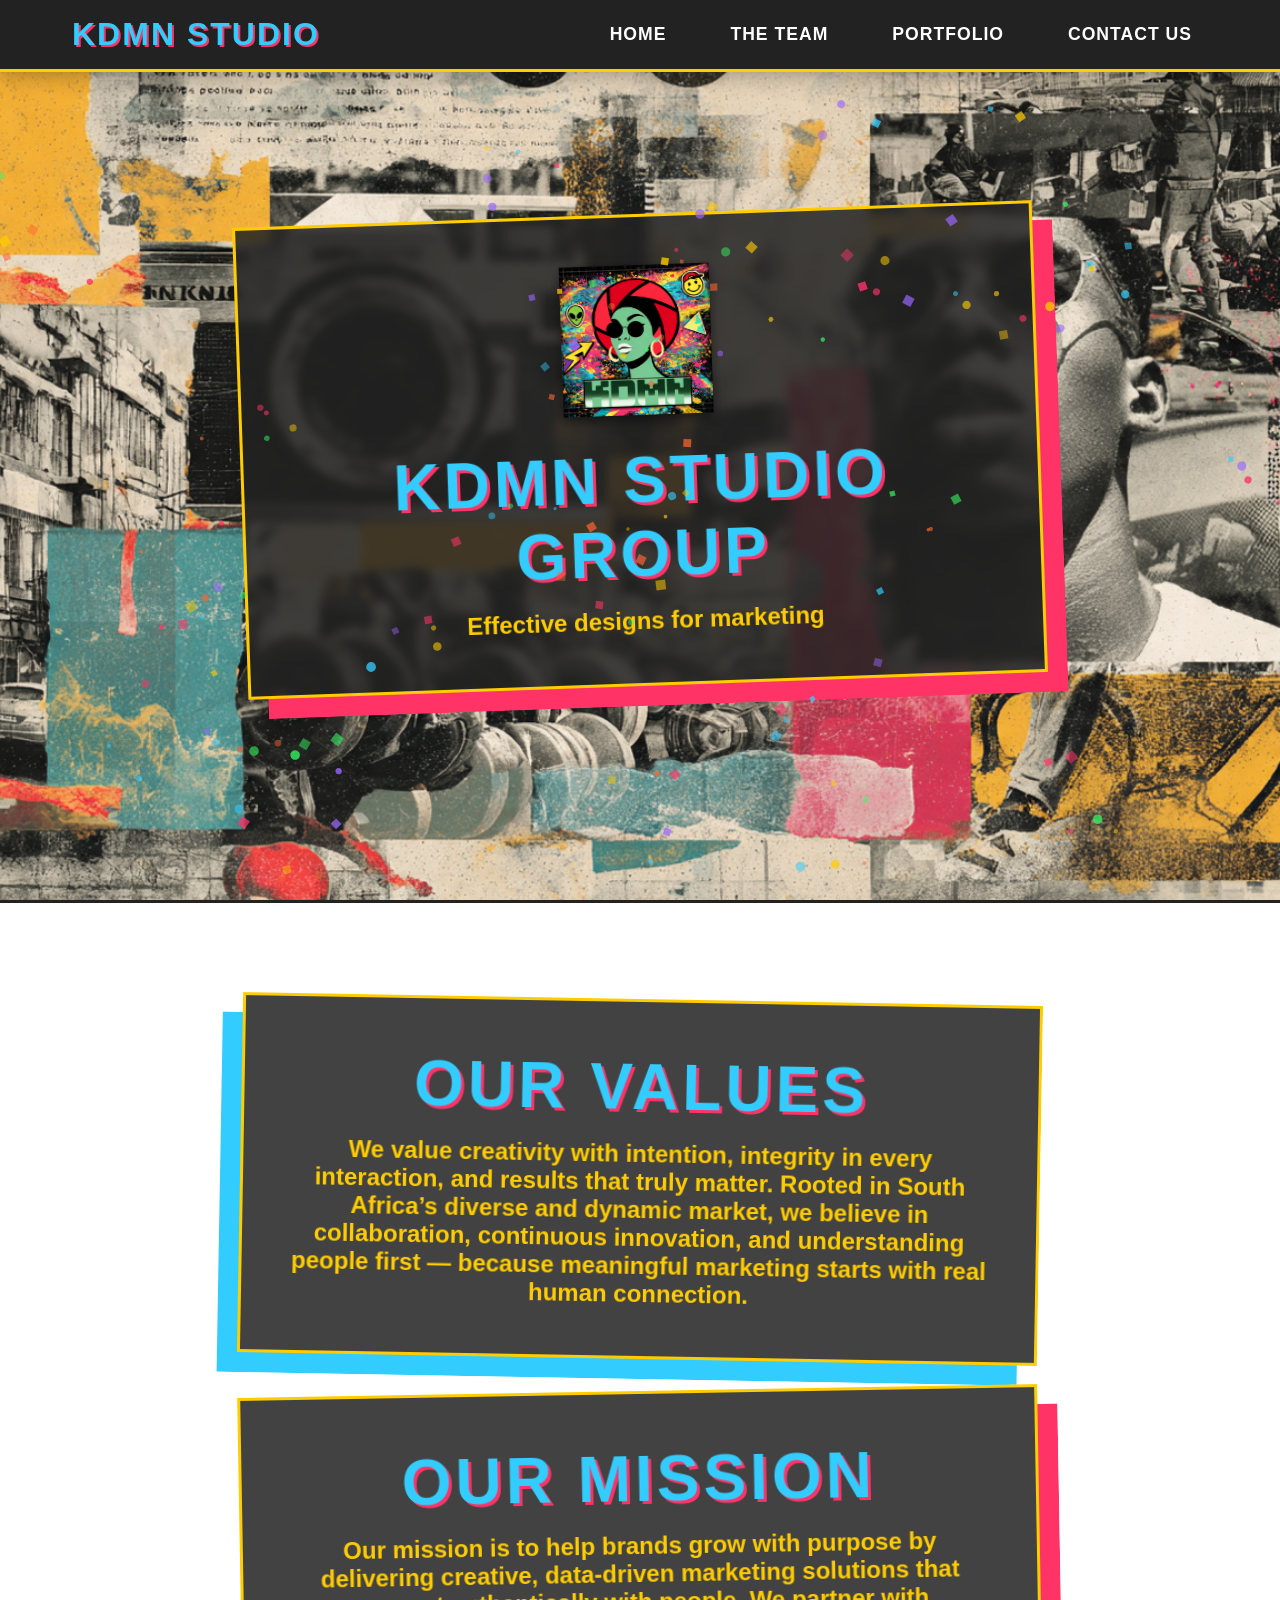
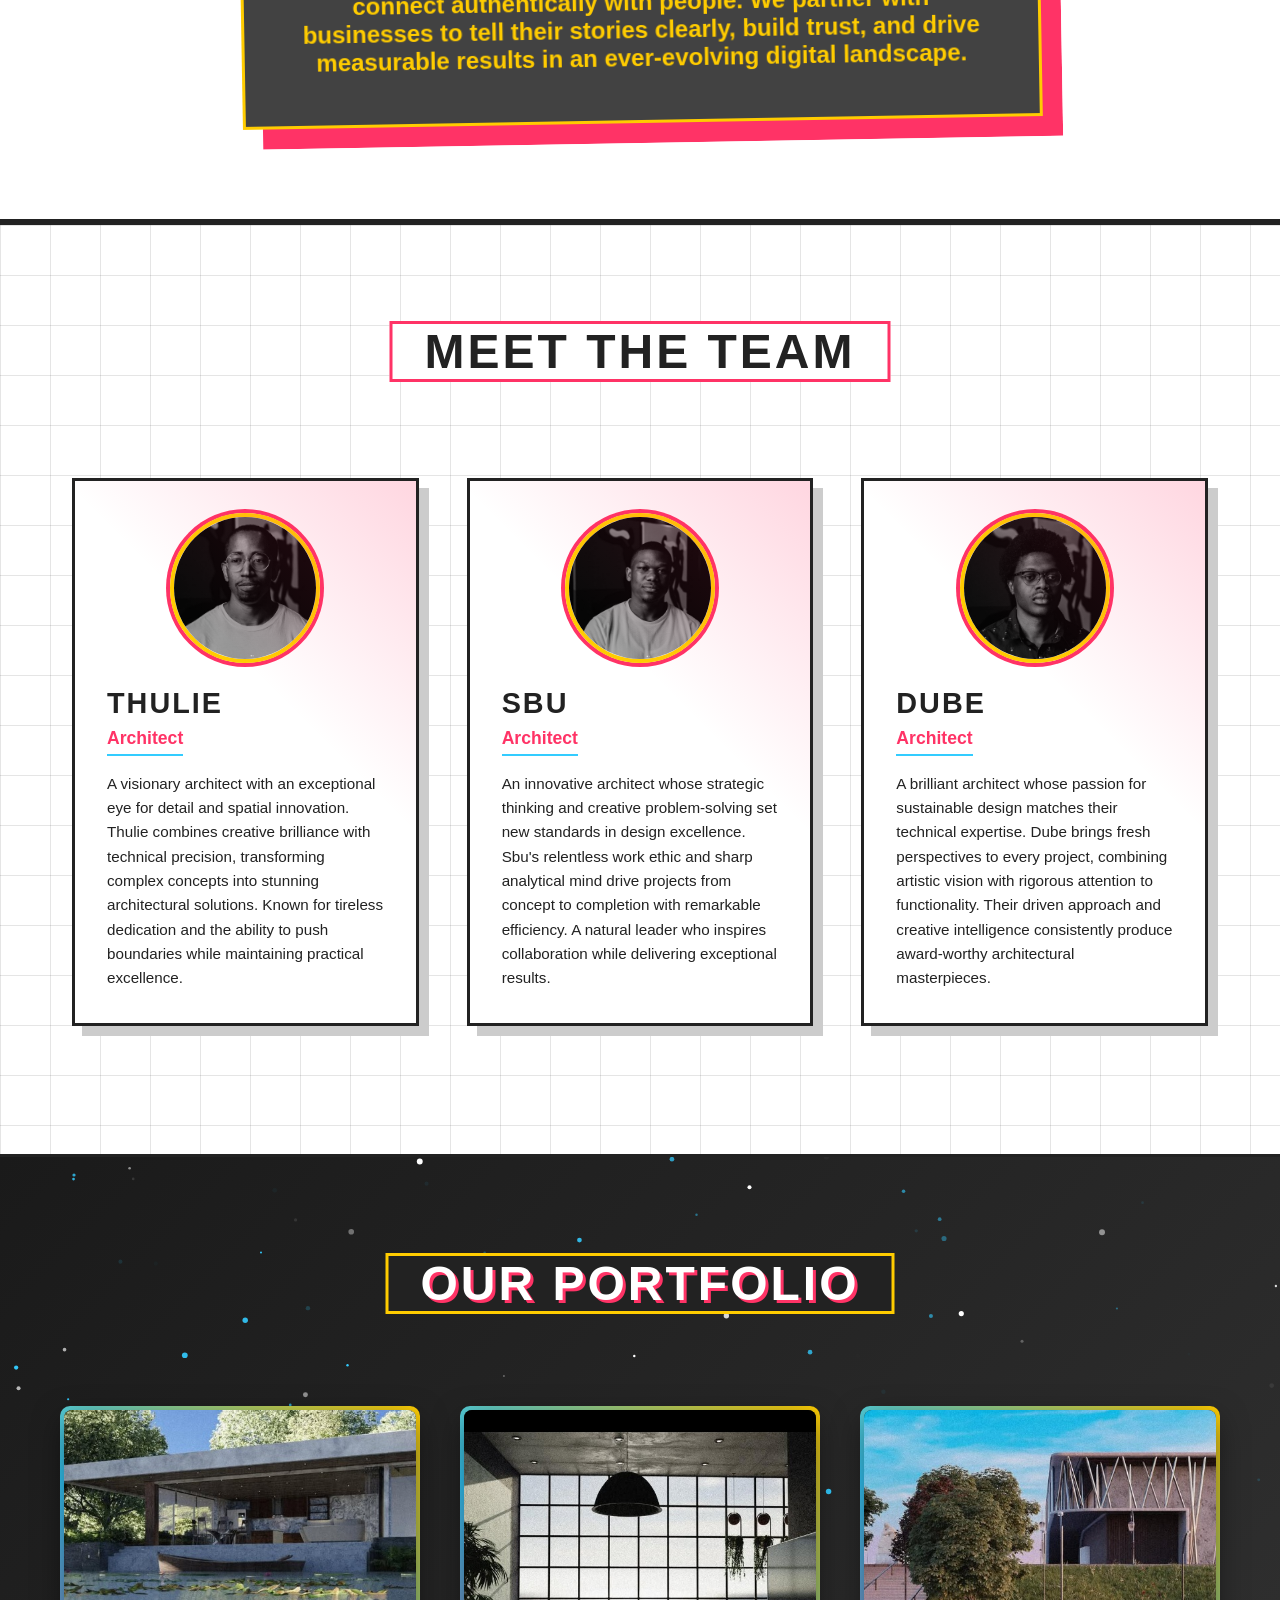
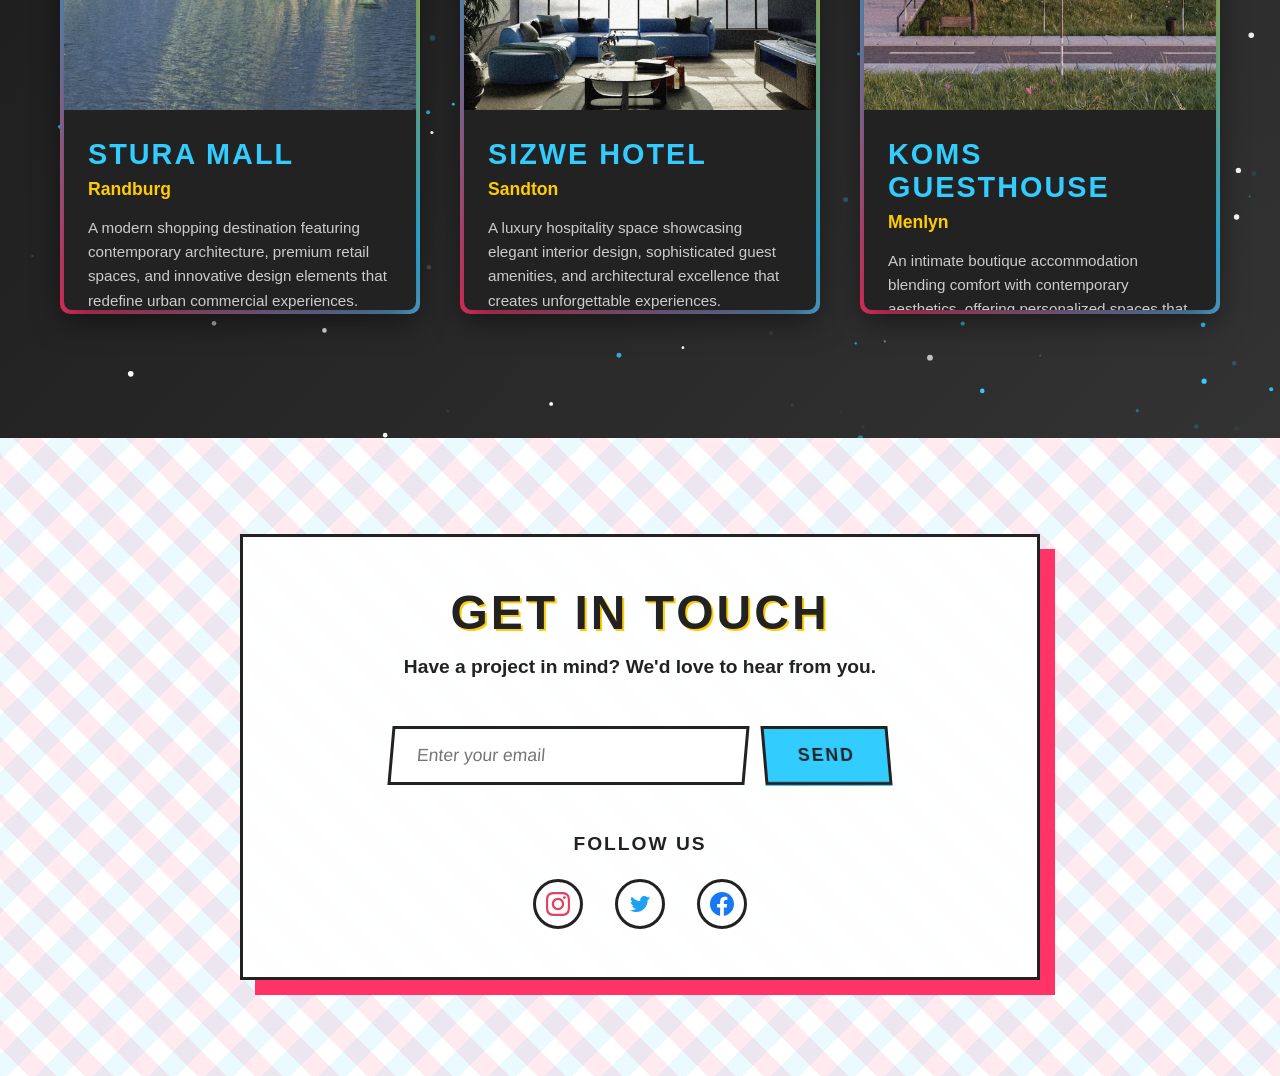
==== Index.html @ d532bccc "first commit" ====
<!DOCTYPE html>
<html lang="en">
<head>
    <meta charset="UTF-8">
    <meta name="viewport" content="width=device-width, initial-scale=1.0">
    <title>KDMN Studio Group - Digital Innovation</title>
    <link rel="icon" href="images/logo.png" type="image/jpeg">
    <link rel="stylesheet" href="styles/index.css">
</head>
<body>
    <!-- Auto-hiding Navigation Bar -->
    <nav class="navbar" id="navbar">
        <div class="navbar-content">
            <div class="navbar-logo">KDMN Studio</div>
            <ul class="navbar-links">
                <li><a href="#home" class="nav-link">Home</a></li>
                <li><a href="#team" class="nav-link">The Team</a></li>
                <li><a href="#portfolio" class="nav-link">Portfolio</a></li>
                <li><a href="#contact" class="nav-link">Contact Us</a></li>
            </ul>
        </div>
    </nav>

    <div id="canvas-container"></div>
    
    <!-- Hero Section - Full Screen -->
<section class="hero-section" id="home">
    <div class="hero-background">
        <img src="images/background.jpeg" alt="KDMN Studio background" id="hero-bg-image">
        <canvas class="warp-canvas" id="warpCanvas"></canvas>
    </div>
    <div class="content">
        <img src="images/logo.png" alt="KDMN Studio Logo">
        <h1>KDMN Studio Group</h1>
        <p>Effective designs for marketing</p>
    </div>
</section>

    <section class="our-values-section" id="our-values">
        <div class="content">
            <h1>Our Values</h1>
            <p>We value creativity with intention, integrity in every interaction, and results that truly matter. Rooted in South Africa’s diverse and dynamic market, we believe in collaboration, continuous innovation, and understanding people first — because meaningful marketing starts with real human connection.</p>
        </div>

        <div class="content">
            <h1>Our Mission</h1>
            <p>Our mission is to help brands grow with purpose by delivering creative, data-driven marketing solutions that connect authentically with people. We partner with businesses to tell their stories clearly, build trust, and drive measurable results in an ever-evolving digital landscape.</p>
        </div>
    </section>

    
    <!-- Team Section - Scrollable -->
    <section class="team-section" id="team">
        <h2 class="team-heading">Meet the Team</h2>
        
        <div class="profile-cards-container">
            <!-- Card 1: Thulie -->
            <div class="profile-card">
                <div class="profile-image-wrapper">
                    <img src="images/Thulie.jpg" alt="Thulie" class="profile-image">
                </div>
                <h3 class="profile-name">Thulie</h3>
                <p class="profile-title">Architect</p>
                <p class="profile-description">
                    A visionary architect with an exceptional eye for detail and spatial innovation. 
                    Thulie combines creative brilliance with technical precision, transforming complex 
                    concepts into stunning architectural solutions. Known for tireless dedication and 
                    the ability to push boundaries while maintaining practical excellence.
                </p>
            </div>
            
            <!-- Card 2: Sbu -->
            <div class="profile-card">
                <div class="profile-image-wrapper">
                    <img src="images/Sbu.jpg" alt="Sbu" class="profile-image">
                </div>
                <h3 class="profile-name">Sbu</h3>
                <p class="profile-title">Architect</p>
                <p class="profile-description">
                    An innovative architect whose strategic thinking and creative problem-solving 
                    set new standards in design excellence. Sbu's relentless work ethic and sharp 
                    analytical mind drive projects from concept to completion with remarkable efficiency. 
                    A natural leader who inspires collaboration while delivering exceptional results.
                </p>
            </div>
            
            <!-- Card 3: Dube -->
            <div class="profile-card">
                <div class="profile-image-wrapper">
                    <img src="images/Dube.jpg" alt="Dube" class="profile-image">
                </div>
                <h3 class="profile-name">Dube</h3>
                <p class="profile-title">Architect</p>
                <p class="profile-description">
                    A brilliant architect whose passion for sustainable design matches their technical 
                    expertise. Dube brings fresh perspectives to every project, combining artistic 
                    vision with rigorous attention to functionality. Their driven approach and creative 
                    intelligence consistently produce award-worthy architectural masterpieces.
                </p>
            </div>
        </div>
    </section>

    <!-- Portfolio Section -->
    <section class="portfolio-section" id="portfolio">
        <canvas id="stars-canvas"></canvas>
        <div class="portfolio-content">
            <h2 class="portfolio-heading">Our Portfolio</h2>
            <div class="portfolio-cards">
                <!-- Portfolio Card 1 -->
                <div class="portfolio-card">
                    <div class="portfolio-card-inner">
                        <div class="glowing-border"></div>
                        <div class="portfolio-card-content">
                            <img src="images/design1.jpg" alt="Stura Mall" class="portfolio-image">
                            <div class="portfolio-info">
                                <h3 class="portfolio-title">Stura Mall</h3>
                                <p class="portfolio-location">Randburg</p>
                                <p class="portfolio-description">A modern shopping destination featuring contemporary architecture, premium retail spaces, and innovative design elements that redefine urban commercial experiences.</p>
                            </div>
                        </div>
                    </div>
                </div>

                <!-- Portfolio Card 2 -->
                <div class="portfolio-card">
                    <div class="portfolio-card-inner">
                        <div class="glowing-border"></div>
                        <div class="portfolio-card-content">
                            <img src="images/design2.jpg" alt="Sizwe Hotel" class="portfolio-image">
                            <div class="portfolio-info">
                                <h3 class="portfolio-title">Sizwe Hotel</h3>
                                <p class="portfolio-location">Sandton</p>
                                <p class="portfolio-description">A luxury hospitality space showcasing elegant interior design, sophisticated guest amenities, and architectural excellence that creates unforgettable experiences.</p>
                            </div>
                        </div>
                    </div>
                </div>

                <!-- Portfolio Card 3 -->
                <div class="portfolio-card">
                    <div class="portfolio-card-inner">
                        <div class="glowing-border"></div>
                        <div class="portfolio-card-content">
                            <img src="images/design3.jpg" alt="Koms Guesthouse" class="portfolio-image">
                            <div class="portfolio-info">
                                <h3 class="portfolio-title">Koms Guesthouse</h3>
                                <p class="portfolio-location">Menlyn</p>
                                <p class="portfolio-description">An intimate boutique accommodation blending comfort with contemporary aesthetics, offering personalized spaces that reflect careful attention to detail and hospitality.</p>
                            </div>
                        </div>
                    </div>
                </div>
            </div>
        </div>
    </section>

    <!-- Contact Section -->
    <section class="contact-section" id="contact">
        <div class="contact-content">
            <h2 class="contact-heading">Get In Touch</h2>
            <p class="contact-subtitle">Have a project in mind? We'd love to hear from you.</p>
            
            <form class="contact-form" id="contact-form">
                <div class="form-group">
                    <input type="email" class="email-input" placeholder="Enter your email" required>
                    <button type="submit" class="submit-btn">Send</button>
                </div>
            </form>

            <div class="social-media">
                <p class="social-title">Follow Us</p>
                <div class="social-icons">
                    <a href="https://www.instagram.com" target="_blank" rel="noopener noreferrer" class="social-icon instagram-icon" title="Instagram">
                        <svg viewBox="0 0 24 24" fill="currentColor">
                            <path d="M12 2.163c3.204 0 3.584.012 4.85.07 3.252.148 4.771 1.691 4.919 4.919.058 1.265.069 1.645.069 4.849 0 3.205-.012 3.584-.069 4.849-.149 3.225-1.664 4.771-4.919 4.919-1.266.058-1.644.07-4.85.07-3.204 0-3.584-.012-4.849-.07-3.26-.149-4.771-1.699-4.919-4.92-.058-1.265-.07-1.644-.07-4.849 0-3.204.013-3.583.07-4.849.149-3.227 1.664-4.771 4.919-4.919 1.266-.057 1.645-.069 4.849-.069zm0-2.163c-3.259 0-3.667.014-4.947.072-4.358.2-6.78 2.618-6.98 6.98-.059 1.281-.073 1.689-.073 4.948 0 3.259.014 3.668.072 4.948.2 4.358 2.618 6.78 6.98 6.98 1.281.058 1.689.072 4.948.072 3.259 0 3.668-.014 4.948-.072 4.354-.2 6.782-2.618 6.979-6.98.059-1.28.073-1.689.073-4.948 0-3.259-.014-3.667-.072-4.947-.196-4.354-2.617-6.78-6.979-6.98-1.281-.059-1.69-.073-4.949-.073z"/>
                            <path d="M12 5.838c-3.403 0-6.162 2.759-6.162 6.162s2.759 6.163 6.162 6.163 6.162-2.759 6.162-6.163c0-3.403-2.759-6.162-6.162-6.162zm0 10.162c-2.209 0-4-1.79-4-4 0-2.209 1.791-4 4-4s4 1.791 4 4c0 2.21-1.791 4-4 4z"/>
                            <circle cx="18.406" cy="5.594" r="1.44"/>
                        </svg>
                    </a>
                    <a href="https://www.twitter.com" target="_blank" rel="noopener noreferrer" class="social-icon twitter-icon" title="Twitter">
                        <svg viewBox="0 0 24 24" fill="currentColor">
                            <path d="M19.633 7.997c.013.175.013.349.013.523 0 5.325-4.053 11.461-11.46 11.461-2.282 0-4.402-.661-6.186-1.809.324.037.636.05.973.05 1.883 0 3.616-.543 5.084-1.489-1.767-.037-3.261-1.202-3.775-2.802.249.037.499.062.761.062.36 0 .722-.05 1.06-.137-1.847-.374-3.209-2.008-3.209-3.948v-.05c.537.304 1.157.486 1.816.511-.1-.067-.194-.136-.285-.207a4.002 4.002 0 0 1-.571-5.365c1.999 2.488 4.999 4.099 8.38 4.275-.062-.3-.1-.611-.1-.923 0-2.22 1.796-4.041 4.021-4.041 1.153 0 2.193.432 2.923 1.125.911-.175 1.823-.525 2.685-1.026-.299.931-.931 1.711-1.771 2.209.823-.087 1.614-.32 2.348-.648-.549.82-1.242 1.537-2.037 2.088z"/>
                        </svg>
                    </a>
                    <a href="https://www.facebook.com" target="_blank" rel="noopener noreferrer" class="social-icon facebook-icon" title="Facebook">
                        <svg viewBox="0 0 24 24" fill="currentColor">
                            <path d="M24 12.073c0-6.627-5.373-12-12-12s-12 5.373-12 12c0 5.99 4.388 10.954 10.125 11.854v-8.385H7.078v-3.47h3.047V9.43c0-3.007 1.792-4.669 4.533-4.669 1.312 0 2.686.235 2.686.235v2.953H15.83c-1.491 0-1.956.925-1.956 1.874v2.25h3.328l-.532 3.47h-2.796v8.385C19.612 23.027 24 18.062 24 12.073z"/>
                        </svg>
                    </a>
                </div>
            </div>
        </div>
    </section>

    <script src="scripts/index.js"></script>
</body>
</html>
---- styles/index.css ----
/* KDMN Studio Group - Modern Warp Effect Aesthetic CSS */
:root {
    --primary: #FF3366; /* Hot pink */
    --secondary: #33CCFF; /* Bright cyan */
    --accent: #FFCC00; /* Sun yellow */
    --dark: #222222;
    --light: #FFFFFF;
    --gray: #CCCCCC;
    --grid-line: rgba(0, 0, 0, 0.1);
}

* {
    margin: 0;
    padding: 0;
    box-sizing: border-box;
    font-family: 'Arial', sans-serif;
}

body {
    background-color: #F0F0F0;
    overflow-x: hidden;
    cursor: url('data:image/svg+xml;utf8,<svg xmlns="http://www.w3.org/2000/svg" width="32" height="32" viewBox="0 0 32 32"><circle cx="16" cy="16" r="14" fill="none" stroke="%23FF3366" stroke-width="2"/><circle cx="16" cy="16" r="4" fill="%2333CCFF"/></svg>') 16 16, auto;
}

/* Grid Background */
body::before {
    content: '';
    position: fixed;
    top: 0;
    left: 0;
    width: 100%;
    height: 100%;
    background-image: 
        linear-gradient(var(--grid-line) 1px, transparent 1px),
        linear-gradient(90deg, var(--grid-line) 1px, transparent 1px);
    background-size: 50px 50px;
    z-index: -1;
    pointer-events: none;
}

/* Auto-hiding Navigation */
.navbar {
    position: fixed;
    top: 0;
    width: 100%;
    background-color: var(--dark);
    color: var(--light);
    padding: 1rem 0;
    z-index: 1000;
    transition: transform 0.3s cubic-bezier(0.175, 0.885, 0.32, 1.275);
    border-bottom: 3px solid var(--accent);
    box-shadow: 0 4px 20px rgba(0, 0, 0, 0.3);
}

.navbar-content {
    max-width: 1200px;
    margin: 0 auto;
    display: flex;
    justify-content: space-between;
    align-items: center;
    padding: 0 2rem;
}

.navbar-logo {
    font-size: 2rem;
    font-weight: bold;
    color: var(--secondary);
    text-transform: uppercase;
    letter-spacing: 2px;
    text-shadow: 2px 2px 0 var(--primary);
}

.navbar-links {
    display: flex;
    list-style: none;
    gap: 2rem;
}

.nav-link {
    color: var(--light);
    text-decoration: none;
    font-weight: bold;
    font-size: 1.1rem;
    text-transform: uppercase;
    letter-spacing: 1px;
    padding: 0.5rem 1rem;
    transition: all 0.3s ease;
    position: relative;
}

.nav-link::after {
    content: '';
    position: absolute;
    bottom: 0;
    left: 0;
    width: 0;
    height: 3px;
    background-color: var(--accent);
    transition: width 0.3s ease;
}

.nav-link:hover::after {
    width: 100%;
}

.nav-link:hover {
    color: var(--accent);
    transform: translateY(-2px);
}

/* Canvas Container for Confetti */
#canvas-container {
    position: fixed;
    top: 0;
    left: 0;
    width: 100%;
    height: 100%;
    pointer-events: none;
    z-index: 1;
}

/* Updated Hero Section with Warp Effect */
.hero-section {
    height: 100vh;
    display: flex;
    justify-content: center;
    align-items: center;
    position: relative;
    overflow: hidden;
    cursor: default;
}

.hero-background {
    position: absolute;
    top: 0;
    left: 0;
    width: 100%;
    height: 100%;
    z-index: 0;
    overflow: hidden;
    background-image: url('images/background.jpeg');
            background-size: cover;
            background-position: center;
            background-repeat: no-repeat;
}

.hero-background img {
    width: 100%;
    height: 100%;
    object-fit: cover;
    transition: transform 0.3s ease;
}

/* Warp Canvas Overlay */
.warp-canvas {
    position: absolute;
    top: 0;
    left: 0;
    width: 100%;
    height: 100%;
    z-index: 1;
    pointer-events: none;
}

.content {
    text-align: center;
    color: var(--light);
    z-index: 3;
    position: relative;
    background: rgba(34, 34, 34, 0.85);
    padding: 3rem;
    border: 3px solid var(--accent);
    transform: rotate(-2deg);
    box-shadow: 20px 20px 0 var(--primary);
    pointer-events: none;
    margin: 0 2rem;
    max-width: 800px;
    backdrop-filter: blur(5px);
}

.content img {
    max-width: 150px;
    margin-bottom: 1.5rem;
    filter: drop-shadow(0 4px 6px rgba(0, 0, 0, 0.5));
}

.content h1 {
    font-size: 4rem;
    margin-bottom: 1rem;
    text-transform: uppercase;
    letter-spacing: 4px;
    color: var(--secondary);
    text-shadow: 3px 3px 0 var(--primary);
}

.content p {
    font-size: 1.5rem;
    font-weight: bold;
    color: var(--accent);
    margin-top: 1rem;
}

/* Our Values & Mission Sections */
.our-values-section {
    padding: 4rem 2rem;
    background-color: var(--light);
    position: relative;
    border-top: 3px solid var(--dark);
    border-bottom: 3px solid var(--dark);
}

.our-values-section .content {
    transform: rotate(1deg);
    box-shadow: -20px 20px 0 var(--secondary);
    margin: 2rem auto;
    pointer-events: none;
}

.our-values-section .content:nth-child(2) {
    transform: rotate(-1deg);
    box-shadow: 20px 20px 0 var(--primary);
}

/* Team Section */
.team-section {
    padding: 6rem 2rem;
    background-color: var(--light);
    position: relative;
    border-top: 3px solid var(--dark);
    border-bottom: 3px solid var(--dark);
}

.team-section::before {
    content: '';
    position: absolute;
    top: 0;
    left: 0;
    width: 100%;
    height: 100%;
    background-image: 
        linear-gradient(var(--grid-line) 1px, transparent 1px),
        linear-gradient(90deg, var(--grid-line) 1px, transparent 1px);
    background-size: 50px 50px;
    z-index: 0;
    pointer-events: none;
}

.team-heading {
    text-align: center;
    font-size: 3rem;
    margin-bottom: 4rem;
    color: var(--dark);
    text-transform: uppercase;
    letter-spacing: 3px;
    position: relative;
    display: inline-block;
    left: 50%;
    transform: translateX(-50%);
    padding: 0 2rem;
    background: var(--light);
    border: 3px solid var(--primary);
    z-index: 1;
}

.profile-cards-container {
    display: grid;
    grid-template-columns: repeat(auto-fit, minmax(300px, 1fr));
    gap: 3rem;
    max-width: 1200px;
    margin: 0 auto;
    padding: 2rem;
    position: relative;
    z-index: 1;
}

.profile-card {
    background: var(--light);
    border: 3px solid var(--dark);
    padding: 2rem;
    position: relative;
    transition: all 0.4s cubic-bezier(0.175, 0.885, 0.32, 1.275);
    transform-origin: bottom right;
    box-shadow: 10px 10px 0 var(--gray);
    overflow: hidden;
}

.profile-card:hover {
    transform: translate(-15px, -15px) scale(1.05);
    box-shadow: 25px 25px 0 var(--secondary);
    border-color: var(--primary);
}

.profile-card::after {
    content: '';
    position: absolute;
    top: 0;
    left: 0;
    width: 100%;
    height: 100%;
    background: linear-gradient(45deg, transparent 60%, rgba(255, 51, 102, 0.2) 100%);
    z-index: 1;
    pointer-events: none;
}

.profile-image-wrapper {
    width: 150px;
    height: 150px;
    margin: 0 auto 1.5rem;
    border-radius: 50%;
    overflow: hidden;
    border: 4px solid var(--accent);
    box-shadow: 0 0 0 4px var(--primary);
    position: relative;
}

.profile-image {
    width: 100%;
    height: 100%;
    object-fit: cover;
    transition: transform 0.4s ease;
}

.profile-card:hover .profile-image {
    transform: scale(1.1);
}

.profile-name {
    font-size: 1.8rem;
    color: var(--dark);
    margin-bottom: 0.5rem;
    text-transform: uppercase;
    letter-spacing: 2px;
}

.profile-title {
    color: var(--primary);
    font-weight: bold;
    font-size: 1.1rem;
    margin-bottom: 1rem;
    border-bottom: 2px solid var(--secondary);
    display: inline-block;
    padding-bottom: 0.3rem;
}

.profile-description {
    color: var(--dark);
    line-height: 1.6;
    font-size: 0.95rem;
}

/* Portfolio Section */
.portfolio-section {
    padding: 6rem 2rem;
    background: linear-gradient(135deg, #1a1a1a 0%, #333333 100%);
    position: relative;
    overflow: hidden;
}

#stars-canvas {
    position: absolute;
    top: 0;
    left: 0;
    width: 100%;
    height: 100%;
    pointer-events: none;
}

.portfolio-content {
    position: relative;
    z-index: 2;
    max-width: 1400px;
    margin: 0 auto;
}

.portfolio-heading {
    text-align: center;
    font-size: 3rem;
    margin-bottom: 4rem;
    color: var(--light);
    text-transform: uppercase;
    letter-spacing: 3px;
    text-shadow: 3px 3px 0 var(--primary);
    position: relative;
    display: inline-block;
    left: 50%;
    transform: translateX(-50%);
    padding: 0 2rem;
    background: var(--dark);
    border: 3px solid var(--accent);
}

.portfolio-cards {
    display: grid;
    grid-template-columns: repeat(auto-fit, minmax(350px, 1fr));
    gap: 3rem;
    padding: 2rem;
}

.portfolio-card {
    perspective: 1000px;
    height: 500px;
}

.portfolio-card-inner {
    position: relative;
    width: 100%;
    height: 100%;
    transition: transform 0.6s;
    transform-style: preserve-3d;
}

.portfolio-card:hover .portfolio-card-inner {
    transform: rotateY(10deg) rotateX(-5deg);
}

.glowing-border {
    position: absolute;
    top: -4px;
    left: -4px;
    right: -4px;
    bottom: -4px;
    background: linear-gradient(45deg, var(--primary), var(--secondary), var(--accent));
    border-radius: 10px;
    z-index: -1;
    animation: glow 2s ease-in-out infinite alternate;
}

@keyframes glow {
    from {
        filter: blur(10px);
        opacity: 0.5;
    }
    to {
        filter: blur(20px);
        opacity: 1;
    }
}

.portfolio-card-content {
    position: relative;
    width: 100%;
    height: 100%;
    background: var(--dark);
    border-radius: 8px;
    overflow: hidden;
    box-shadow: 0 10px 30px rgba(0, 0, 0, 0.5);
}

.portfolio-image {
    width: 100%;
    height: 60%;
    object-fit: cover;
    transition: transform 0.5s ease;
}

.portfolio-card:hover .portfolio-image {
    transform: scale(1.1);
}

.portfolio-info {
    padding: 1.5rem;
    color: var(--light);
}

.portfolio-title {
    font-size: 1.8rem;
    color: var(--secondary);
    margin-bottom: 0.5rem;
    text-transform: uppercase;
    letter-spacing: 2px;
}

.portfolio-location {
    color: var(--accent);
    font-weight: bold;
    margin-bottom: 1rem;
    font-size: 1.1rem;
}

.portfolio-description {
    color: var(--gray);
    line-height: 1.6;
    font-size: 0.95rem;
}

/* Contact Section */
.contact-section {
    padding: 6rem 2rem;
    background-color: var(--light);
    position: relative;
    overflow: hidden;
}

.contact-section::before {
    content: '';
    position: absolute;
    top: 0;
    left: 0;
    width: 100%;
    height: 100%;
    background-image: 
        repeating-linear-gradient(45deg, transparent, transparent 20px, rgba(255, 51, 102, 0.1) 20px, rgba(255, 51, 102, 0.1) 40px),
        repeating-linear-gradient(-45deg, transparent, transparent 20px, rgba(51, 204, 255, 0.1) 20px, rgba(51, 204, 255, 0.1) 40px);
    animation: patternShift 20s linear infinite;
    z-index: 1;
}

@keyframes patternShift {
    0% { background-position: 0 0; }
    100% { background-position: 100px 100px; }
}

.contact-content {
    position: relative;
    z-index: 2;
    max-width: 800px;
    margin: 0 auto;
    text-align: center;
    background: rgba(255, 255, 255, 0.95);
    padding: 3rem;
    border: 3px solid var(--dark);
    box-shadow: 15px 15px 0 var(--primary);
}

.contact-heading {
    font-size: 3rem;
    color: var(--dark);
    margin-bottom: 1rem;
    text-transform: uppercase;
    letter-spacing: 3px;
    text-shadow: 2px 2px 0 var(--accent);
}

.contact-subtitle {
    font-size: 1.2rem;
    color: var(--dark);
    margin-bottom: 3rem;
    font-weight: bold;
}

.contact-form {
    margin-bottom: 3rem;
}

.form-group {
    display: flex;
    max-width: 500px;
    margin: 0 auto;
    gap: 1rem;
}

.email-input {
    flex: 1;
    padding: 1rem 1.5rem;
    border: 3px solid var(--dark);
    font-size: 1.1rem;
    background: var(--light);
    color: var(--dark);
    transition: all 0.3s ease;
    transform: skewX(-5deg);
}

.email-input:focus {
    outline: none;
    border-color: var(--primary);
    box-shadow: 0 0 20px rgba(255, 51, 102, 0.5);
    transform: skewX(-5deg) scale(1.05);
}

.submit-btn {
    padding: 1rem 2rem;
    background: var(--secondary);
    color: var(--dark);
    border: 3px solid var(--dark);
    font-size: 1.1rem;
    font-weight: bold;
    cursor: pointer;
    text-transform: uppercase;
    letter-spacing: 2px;
    transition: all 0.3s ease;
    transform: skewX(5deg);
}

.submit-btn:hover {
    background: var(--primary);
    color: var(--light);
    transform: skewX(5deg) translateY(-5px);
    box-shadow: 5px 5px 0 var(--dark);
}

.social-media {
    margin-top: 3rem;
}

.social-title {
    font-size: 1.2rem;
    color: var(--dark);
    margin-bottom: 1.5rem;
    font-weight: bold;
    text-transform: uppercase;
    letter-spacing: 2px;
}

.social-icons {
    display: flex;
    justify-content: center;
    gap: 2rem;
}

.social-icon {
    width: 50px;
    height: 50px;
    display: flex;
    align-items: center;
    justify-content: center;
    border: 3px solid var(--dark);
    border-radius: 50%;
    transition: all 0.3s cubic-bezier(0.175, 0.885, 0.32, 1.275);
    background: var(--light);
}

.social-icon svg {
    width: 24px;
    height: 24px;
    transition: transform 0.3s ease;
}

.instagram-icon {
    color: #E4405F;
}

.twitter-icon {
    color: #1DA1F2;
}

.facebook-icon {
    color: #1877F2;
}

.social-icon:hover {
    transform: scale(1.2) rotate(15deg);
    border-color: var(--accent);
    background: var(--dark);
}

.social-icon:hover svg {
    transform: scale(1.2);
}

/* Confetti */
.confetti {
    position: absolute;
    width: 10px;
    height: 10px;
    pointer-events: none;
    border-radius: 50%;
    opacity: 0.8;
    animation: confetti-fall linear forwards;
}

@keyframes confetti-fall {
    0% {
        transform: translateY(0) rotate(0deg);
        opacity: 0.8;
    }
    100% {
        transform: translateY(100vh) rotate(360deg);
        opacity: 0;
    }
}

/* Card Shadow Imprint */
.card-imprint {
    position: absolute;
    background: var(--secondary);
    opacity: 0.7;
    border-radius: 10px;
    z-index: -1;
    pointer-events: none;
    filter: blur(10px);
    transition: all 0.4s ease;
}

/* Responsive Design */
@media (max-width: 768px) {
    .navbar-content {
        flex-direction: column;
        gap: 1rem;
    }
    
    .navbar-links {
        flex-wrap: wrap;
        justify-content: center;
        gap: 1rem;
    }
    
    .content h1 {
        font-size: 2.5rem;
        letter-spacing: 2px;
    }
    
    .content p {
        font-size: 1.2rem;
    }
    
    .team-heading,
    .portfolio-heading,
    .contact-heading {
        font-size: 2rem;
    }
    
    .profile-cards-container,
    .portfolio-cards {
        grid-template-columns: 1fr;
        gap: 2rem;
        padding: 1rem;
    }
    
    .form-group {
        flex-direction: column;
    }
    
    .email-input,
    .submit-btn {
        transform: none;
        width: 100%;
    }
    
    .email-input:focus,
    .submit-btn:hover {
        transform: scale(1.02);
    }
    
    .portfolio-card {
        height: 400px;
    }
}

@media (max-width: 480px) {
    .content {
        padding: 2rem;
        margin: 0 1rem;
    }
    
    .content h1 {
        font-size: 2rem;
    }
    
    .content p {
        font-size: 1rem;
    }
    
    .profile-image-wrapper {
        width: 120px;
        height: 120px;
    }
    
    .profile-name {
        font-size: 1.5rem;
    }
    
    .social-icons {
        gap: 1rem;
    }
    
    .social-icon {
        width: 40px;
        height: 40px;
    }
    
    .social-icon svg {
        width: 20px;
        height: 20px;
    }
}

/* Hero Section Parallax Effect */
.hero-section {
    will-change: transform;
}
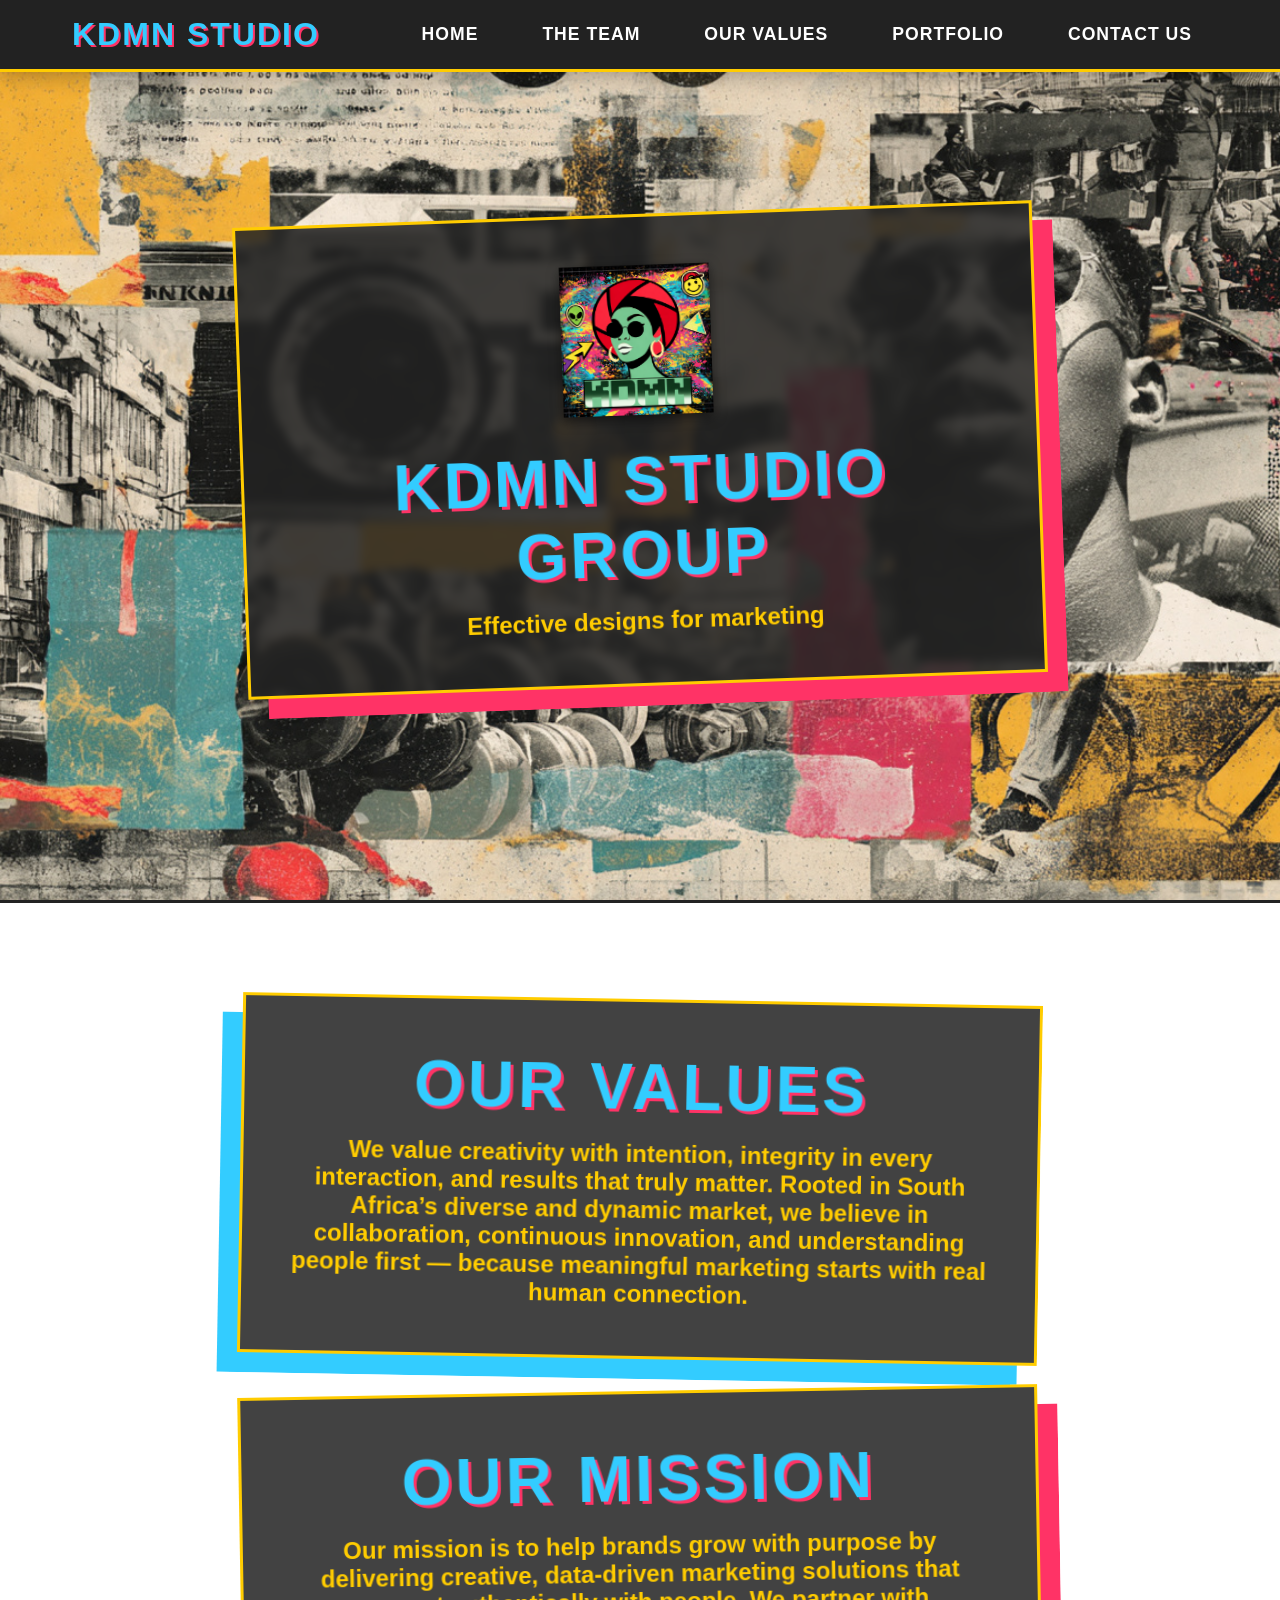
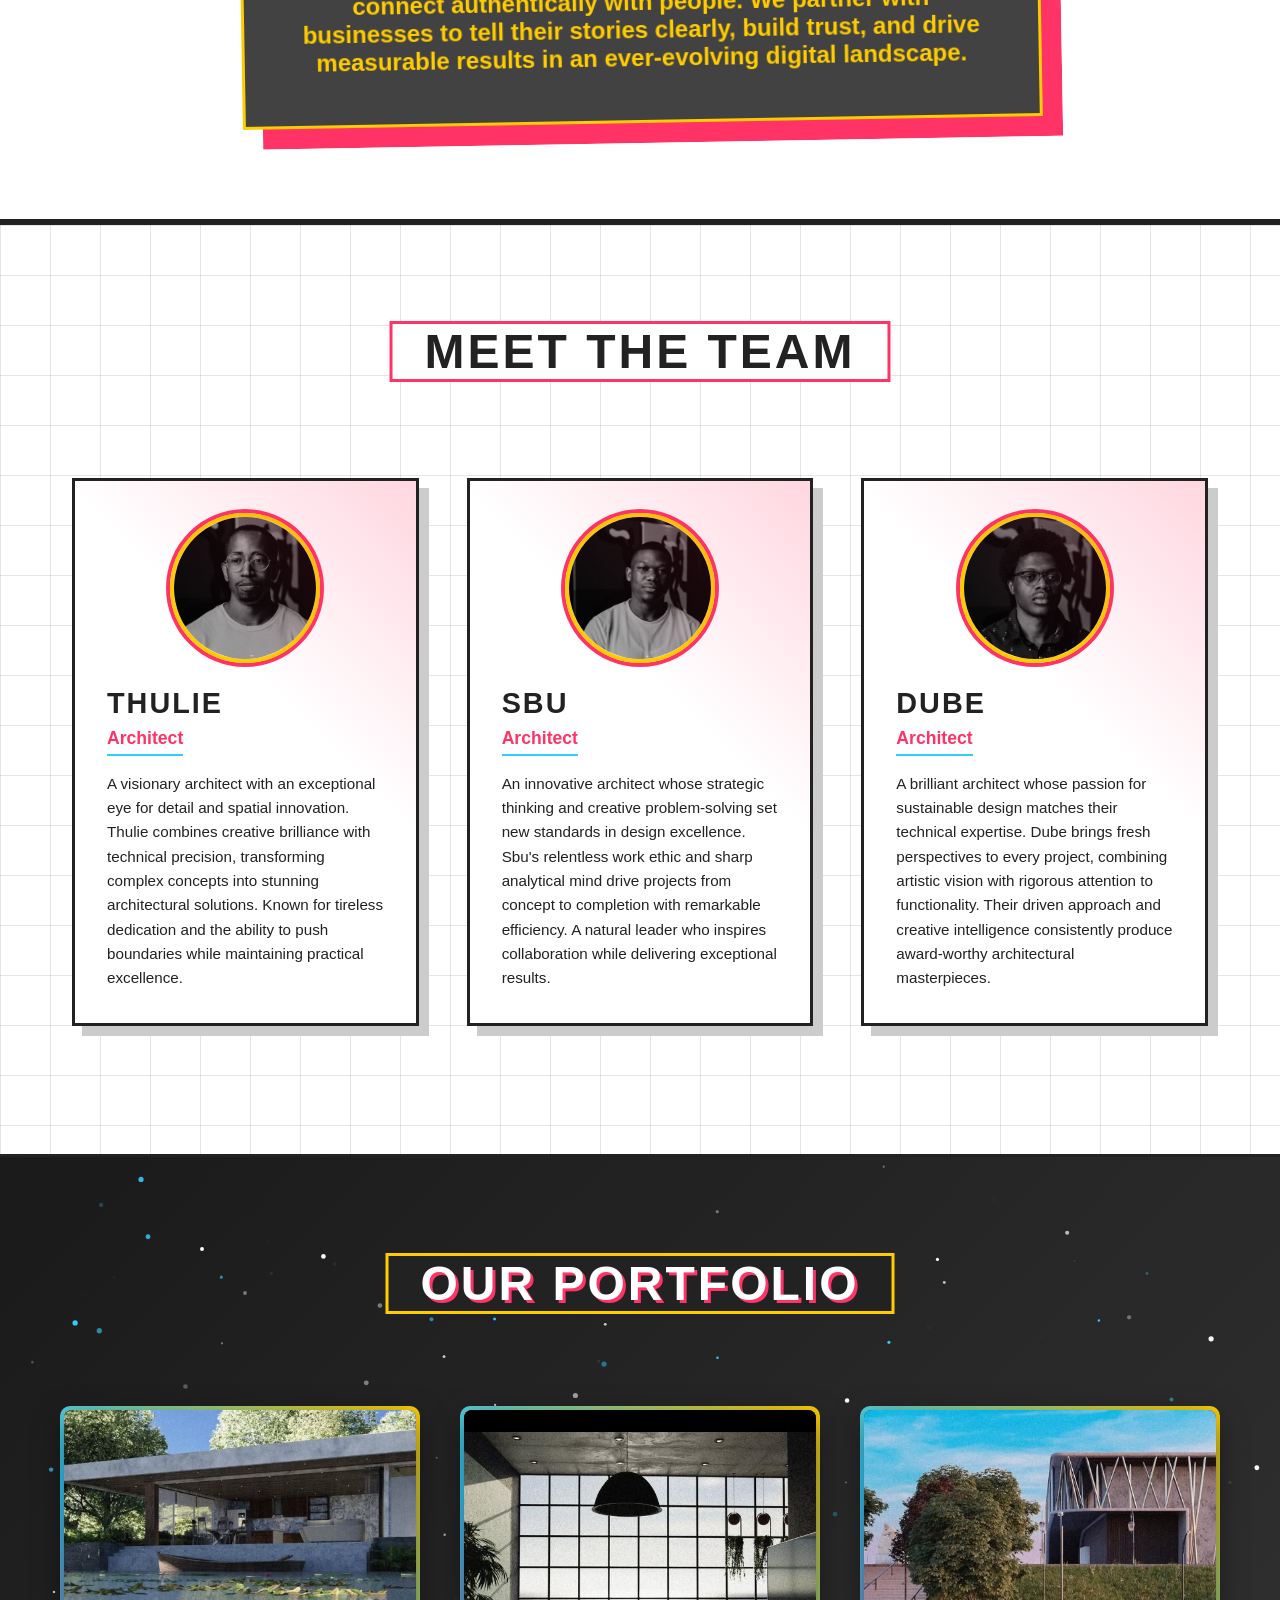
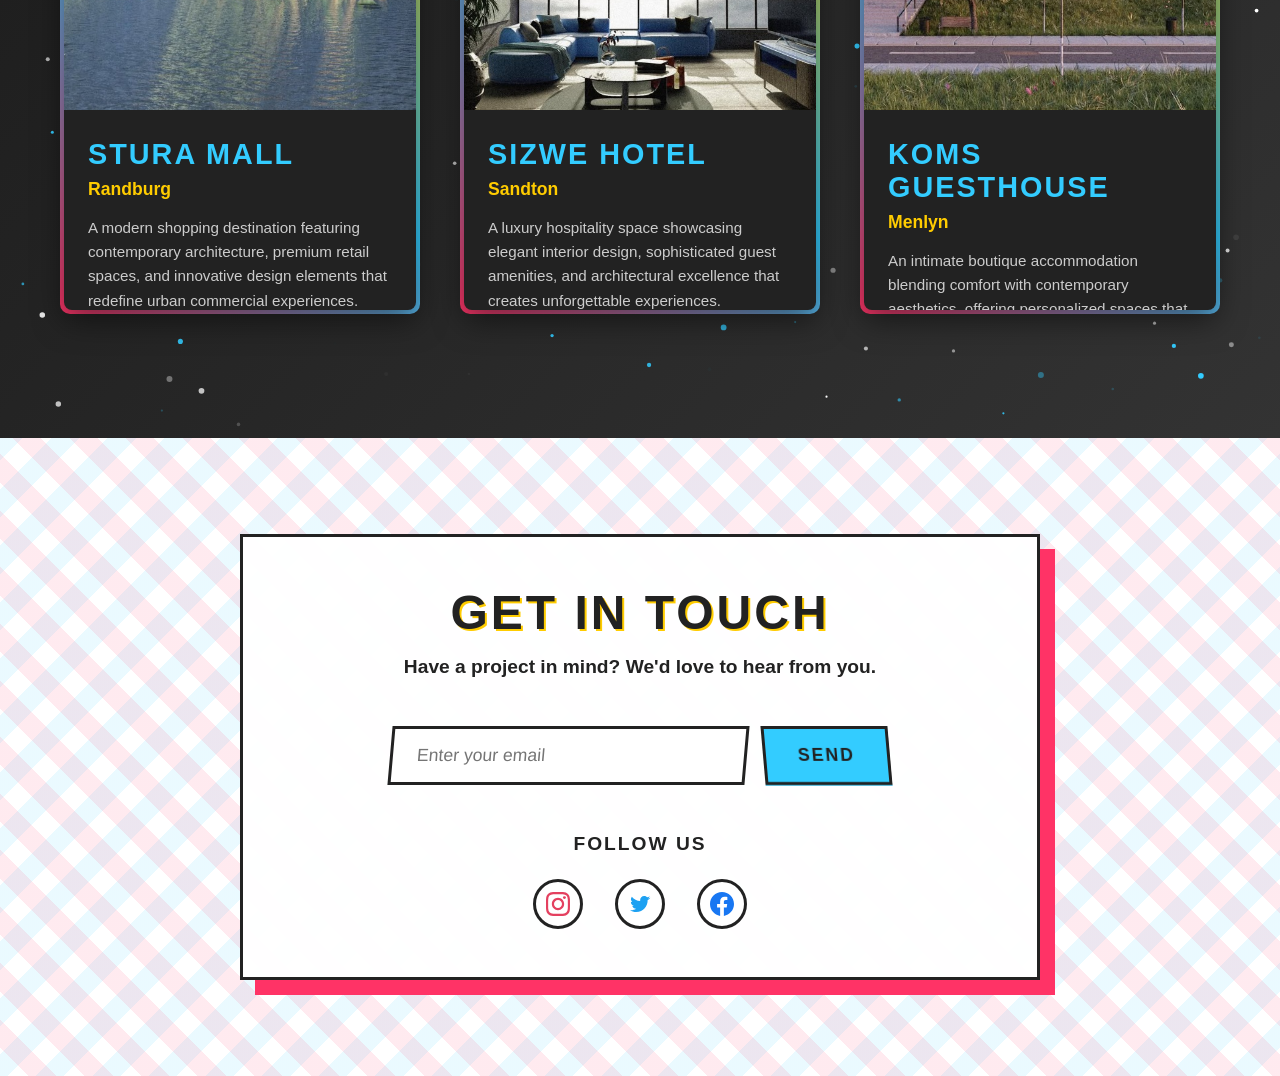
==== commit 668ba93a: "2nd commit" ====
--- a/Index.html
+++ b/Index.html
@@ -15,6 +15,7 @@
             <ul class="navbar-links">
                 <li><a href="#home" class="nav-link">Home</a></li>
                 <li><a href="#team" class="nav-link">The Team</a></li>
+                <li><a href="#our-values" class="nav-link">Our Values</a></li>
                 <li><a href="#portfolio" class="nav-link">Portfolio</a></li>
                 <li><a href="#contact" class="nav-link">Contact Us</a></li>
             </ul>
@@ -26,8 +27,8 @@
     <!-- Hero Section - Full Screen -->
 <section class="hero-section" id="home">
     <div class="hero-background">
-        <img src="images/background.jpeg" alt="KDMN Studio background" id="hero-bg-image">
-        <canvas class="warp-canvas" id="warpCanvas"></canvas>
+        <img id="hero-bg-image" src="images/background.jpg" alt="Background">
+        <canvas id="warpCanvas"></canvas>
     </div>
     <div class="content">
         <img src="images/logo.png" alt="KDMN Studio Logo">
--- a/styles/index.css
+++ b/styles/index.css
@@ -138,10 +138,6 @@
     height: 100%;
     z-index: 0;
     overflow: hidden;
-    background-image: url('images/background.jpeg');
-            background-size: cover;
-            background-position: center;
-            background-repeat: no-repeat;
 }
 
 .hero-background img {
@@ -151,15 +147,13 @@
     transition: transform 0.3s ease;
 }
 
-/* Warp Canvas Overlay */
-.warp-canvas {
+#warpCanvas {
     position: absolute;
     top: 0;
     left: 0;
     width: 100%;
     height: 100%;
     z-index: 1;
-    pointer-events: none;
 }
 
 .content {
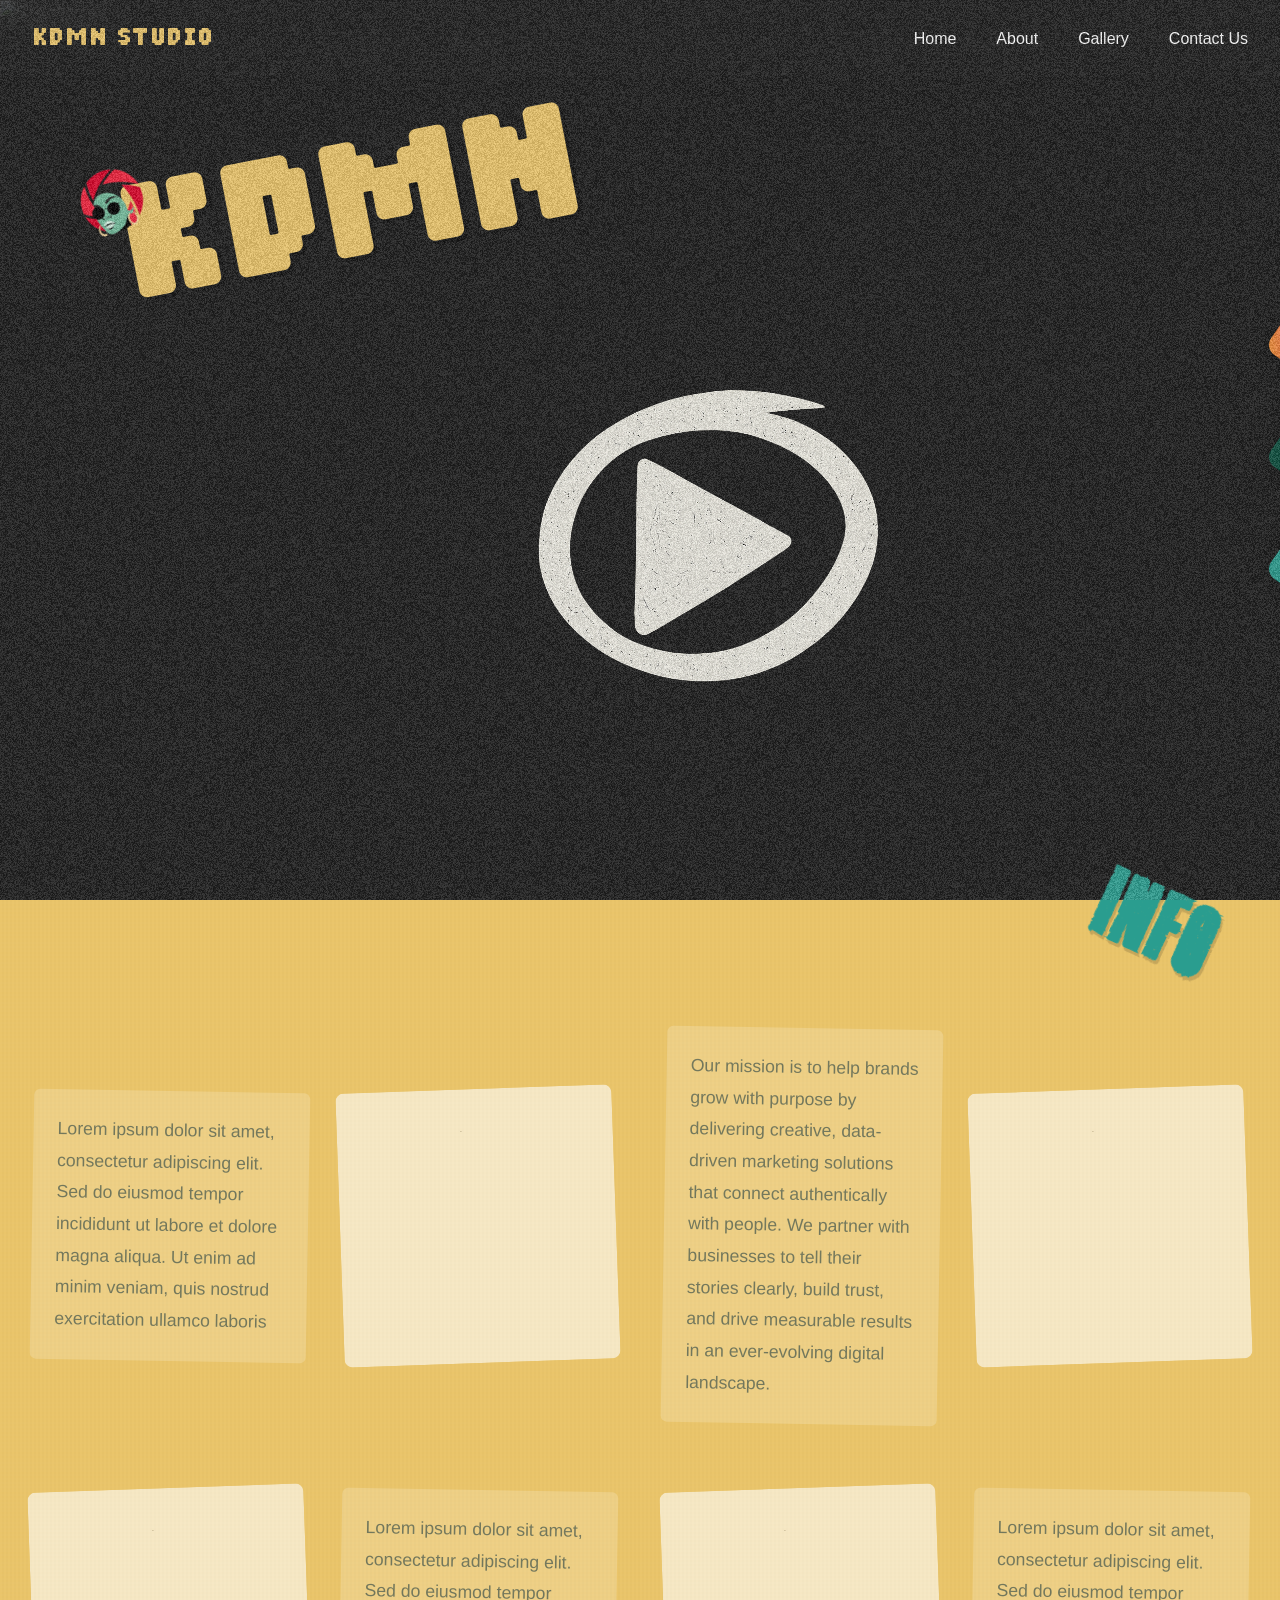
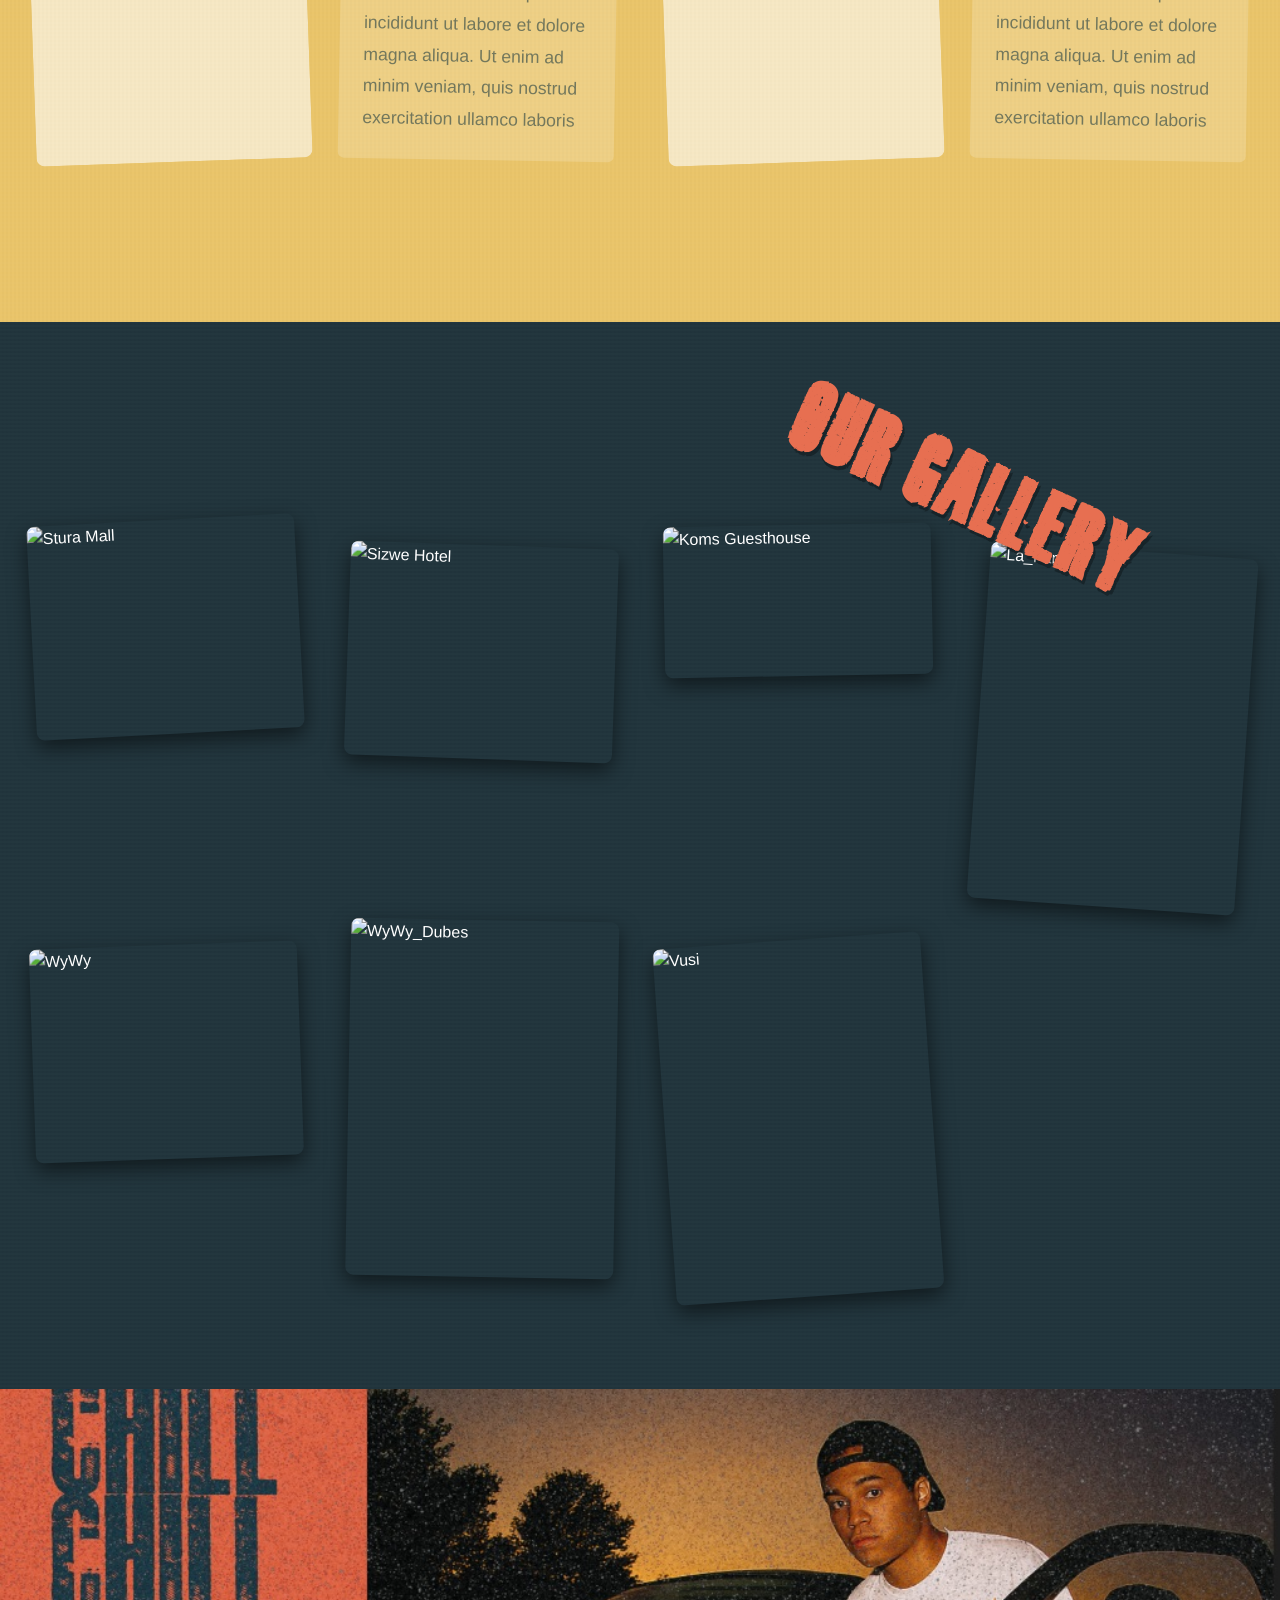
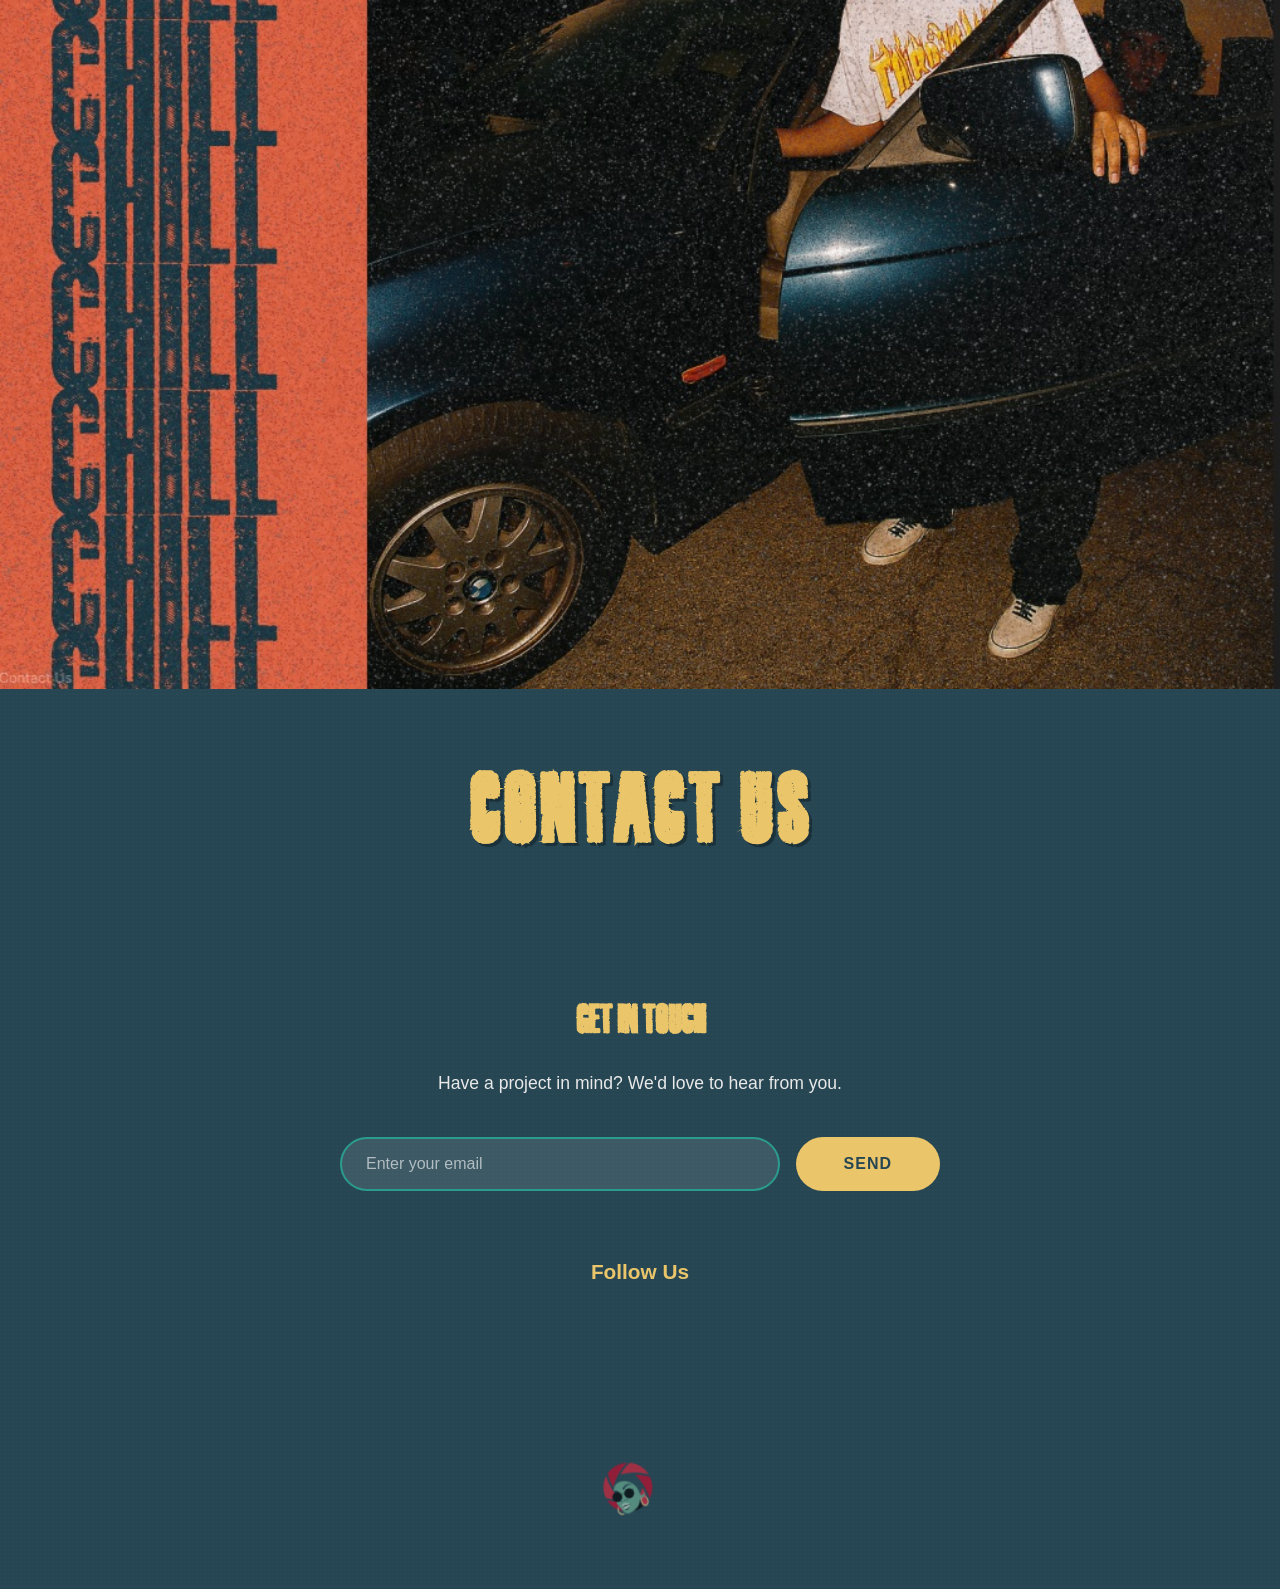
==== commit 3f1c16df: "3rd commit new design" ====
--- a/Index.html
+++ b/Index.html
@@ -1,5 +1,6 @@
 <!DOCTYPE html>
 <html lang="en">
+
 <head>
     <meta charset="UTF-8">
     <meta name="viewport" content="width=device-width, initial-scale=1.0">
@@ -7,161 +8,183 @@
     <link rel="icon" href="images/logo.png" type="image/jpeg">
     <link rel="stylesheet" href="styles/index.css">
 </head>
+
 <body>
     <!-- Auto-hiding Navigation Bar -->
-    <nav class="navbar" id="navbar">
+    <nav class="navbar grainy-texture" id="navbar">
         <div class="navbar-content">
             <div class="navbar-logo">KDMN Studio</div>
             <ul class="navbar-links">
                 <li><a href="#home" class="nav-link">Home</a></li>
-                <li><a href="#team" class="nav-link">The Team</a></li>
-                <li><a href="#our-values" class="nav-link">Our Values</a></li>
-                <li><a href="#portfolio" class="nav-link">Portfolio</a></li>
+                <li><a href="#about" class="nav-link">About</a></li>
+                <li><a href="#Gallery" class="nav-link">Gallery</a></li>
                 <li><a href="#contact" class="nav-link">Contact Us</a></li>
             </ul>
         </div>
     </nav>
 
-    <div id="canvas-container"></div>
-    
     <!-- Hero Section - Full Screen -->
-<section class="hero-section" id="home">
-    <div class="hero-background">
-        <img id="hero-bg-image" src="images/background.jpg" alt="Background">
-        <canvas id="warpCanvas"></canvas>
-    </div>
-    <div class="content">
-        <img src="images/logo.png" alt="KDMN Studio Logo">
-        <h1>KDMN Studio Group</h1>
-        <p>Effective designs for marketing</p>
-    </div>
-</section>
-
-    <section class="our-values-section" id="our-values">
+    <section class="hero-section" id="home">
+        <div class="hero-background">
+            <img id="hero-bg-image" src="images/background1.jpg" alt="Background">
+            <!-- Logo SVG overlapping H1 -->
+            <img id="hero-logo" src="images/logo.svg" alt="KDMN Logo">
+            <!-- KDMN Typography - Rotated, Top-Left -->
+            <h1>KDMN</h1>
+            <!-- Center SVG (centerpic.svg) -->
+            <img id="hero-center-pic" src="images/centerpic.svg" alt="Center Design">
+        </div>
         <div class="content">
-            <h1>Our Values</h1>
-            <p>We value creativity with intention, integrity in every interaction, and results that truly matter. Rooted in South Africa’s diverse and dynamic market, we believe in collaboration, continuous innovation, and understanding people first — because meaningful marketing starts with real human connection.</p>
-        </div>
-
-        <div class="content">
-            <h1>Our Mission</h1>
-            <p>Our mission is to help brands grow with purpose by delivering creative, data-driven marketing solutions that connect authentically with people. We partner with businesses to tell their stories clearly, build trust, and drive measurable results in an ever-evolving digital landscape.</p>
-        </div>
-    </section>
-
-    
-    <!-- Team Section - Scrollable -->
-    <section class="team-section" id="team">
-        <h2 class="team-heading">Meet the Team</h2>
+        </div>
+    </section>
+
+    <!-- Info Section -->
+    <section class="info-section grainy-texture" id="about">
+        <h1 class="info-heading section-heading">Info</h1>
         
-        <div class="profile-cards-container">
-            <!-- Card 1: Thulie -->
-            <div class="profile-card">
-                <div class="profile-image-wrapper">
-                    <img src="images/Thulie.jpg" alt="Thulie" class="profile-image">
-                </div>
-                <h3 class="profile-name">Thulie</h3>
-                <p class="profile-title">Architect</p>
-                <p class="profile-description">
-                    A visionary architect with an exceptional eye for detail and spatial innovation. 
-                    Thulie combines creative brilliance with technical precision, transforming complex 
-                    concepts into stunning architectural solutions. Known for tireless dedication and 
-                    the ability to push boundaries while maintaining practical excellence.
-                </p>
+        <!-- Row 1: Two containers per row -->
+        <div class="info-row">
+            <div class="content_image_container">
+                <div class="info_image_container">
+                    <img class="info_image" src="images/blank.jpg" alt="white box">
+                </div>
+                <div class="content">
+                    <p>Lorem ipsum dolor sit amet, consectetur adipiscing elit. Sed do eiusmod tempor incididunt ut labore
+                        et dolore magna aliqua. Ut enim ad minim veniam, quis nostrud exercitation ullamco laboris</p>
+                </div>
             </div>
             
-            <!-- Card 2: Sbu -->
-            <div class="profile-card">
-                <div class="profile-image-wrapper">
-                    <img src="images/Sbu.jpg" alt="Sbu" class="profile-image">
-                </div>
-                <h3 class="profile-name">Sbu</h3>
-                <p class="profile-title">Architect</p>
-                <p class="profile-description">
-                    An innovative architect whose strategic thinking and creative problem-solving 
-                    set new standards in design excellence. Sbu's relentless work ethic and sharp 
-                    analytical mind drive projects from concept to completion with remarkable efficiency. 
-                    A natural leader who inspires collaboration while delivering exceptional results.
-                </p>
+            <div class="content_image_container">
+                <div class="info_image_container">
+                    <img class="info_image" src="images/blank.jpg" alt="white box">
+                </div>
+                <div class="content">
+                    <p>Our mission is to help brands grow with purpose by delivering creative, data-driven marketing
+                        solutions that connect authentically with people. We partner with businesses to tell their stories clearly,
+                        build trust, and drive measurable results in an ever-evolving digital landscape.</p>
+                </div>
+            </div>
+        </div>
+        
+        <!-- Row 2: Two containers per row -->
+        <div class="info-row">
+            <div class="content_image_container">
+                <div class="info_image_container">
+                    <img class="info_image" src="images/blank.jpg" alt="white box">
+                </div>
+                <div class="content">
+                    <p>Lorem ipsum dolor sit amet, consectetur adipiscing elit. Sed do eiusmod tempor incididunt ut labore
+                        et dolore magna aliqua. Ut enim ad minim veniam, quis nostrud exercitation ullamco laboris</p>
+                </div>
+                
             </div>
             
-            <!-- Card 3: Dube -->
-            <div class="profile-card">
-                <div class="profile-image-wrapper">
-                    <img src="images/Dube.jpg" alt="Dube" class="profile-image">
-                </div>
-                <h3 class="profile-name">Dube</h3>
-                <p class="profile-title">Architect</p>
-                <p class="profile-description">
-                    A brilliant architect whose passion for sustainable design matches their technical 
-                    expertise. Dube brings fresh perspectives to every project, combining artistic 
-                    vision with rigorous attention to functionality. Their driven approach and creative 
-                    intelligence consistently produce award-worthy architectural masterpieces.
-                </p>
-            </div>
-        </div>
-    </section>
-
-    <!-- Portfolio Section -->
-    <section class="portfolio-section" id="portfolio">
+            <div class="content_image_container">
+                <div class="info_image_container">
+                    <img class="info_image" src="images/blank.jpg" alt="white box">
+                </div>
+                <div class="content">
+                    <p>Lorem ipsum dolor sit amet, consectetur adipiscing elit. Sed do eiusmod tempor incididunt ut labore
+                        et dolore magna aliqua. Ut enim ad minim veniam, quis nostrud exercitation ullamco laboris</p>
+                </div>
+                
+            </div>
+        </div>
+    </section>
+
+    <!-- Gallery Section -->
+    <section class="Gallery-section grainy-texture" id="Gallery">
         <canvas id="stars-canvas"></canvas>
-        <div class="portfolio-content">
-            <h2 class="portfolio-heading">Our Portfolio</h2>
-            <div class="portfolio-cards">
-                <!-- Portfolio Card 1 -->
-                <div class="portfolio-card">
-                    <div class="portfolio-card-inner">
-                        <div class="glowing-border"></div>
-                        <div class="portfolio-card-content">
-                            <img src="images/design1.jpg" alt="Stura Mall" class="portfolio-image">
-                            <div class="portfolio-info">
-                                <h3 class="portfolio-title">Stura Mall</h3>
-                                <p class="portfolio-location">Randburg</p>
-                                <p class="portfolio-description">A modern shopping destination featuring contemporary architecture, premium retail spaces, and innovative design elements that redefine urban commercial experiences.</p>
-                            </div>
-                        </div>
-                    </div>
-                </div>
-
-                <!-- Portfolio Card 2 -->
-                <div class="portfolio-card">
-                    <div class="portfolio-card-inner">
-                        <div class="glowing-border"></div>
-                        <div class="portfolio-card-content">
-                            <img src="images/design2.jpg" alt="Sizwe Hotel" class="portfolio-image">
-                            <div class="portfolio-info">
-                                <h3 class="portfolio-title">Sizwe Hotel</h3>
-                                <p class="portfolio-location">Sandton</p>
-                                <p class="portfolio-description">A luxury hospitality space showcasing elegant interior design, sophisticated guest amenities, and architectural excellence that creates unforgettable experiences.</p>
-                            </div>
-                        </div>
-                    </div>
-                </div>
-
-                <!-- Portfolio Card 3 -->
-                <div class="portfolio-card">
-                    <div class="portfolio-card-inner">
-                        <div class="glowing-border"></div>
-                        <div class="portfolio-card-content">
-                            <img src="images/design3.jpg" alt="Koms Guesthouse" class="portfolio-image">
-                            <div class="portfolio-info">
-                                <h3 class="portfolio-title">Koms Guesthouse</h3>
-                                <p class="portfolio-location">Menlyn</p>
-                                <p class="portfolio-description">An intimate boutique accommodation blending comfort with contemporary aesthetics, offering personalized spaces that reflect careful attention to detail and hospitality.</p>
-                            </div>
-                        </div>
-                    </div>
-                </div>
-            </div>
+        <div class="Gallery-content">
+            <h1 class="Gallery-heading section-heading">Our Gallery</h1>
+            <div class="Gallery-cards">
+                <!-- Gallery Card 1 -->
+                <div class="Gallery-card">
+                    <div class="Gallery-card-inner">
+                        <div class="Gallery-card-content">
+                            <img src="images/Chris_Vusi.JPG" alt="Stura Mall" class="Gallery-image">
+                            <img src="images/Pop_Chris_Vusi.png" alt="Stura Mall" class="Gallery-image image-overlay">
+                        </div>
+                    </div>
+                </div>
+
+                <!-- Gallery Card 2 -->
+                <div class="Gallery-card">
+                    <div class="Gallery-card-inner">
+                        <div class="Gallery-card-content">
+                            <img src="images/Dubes_Sbu.JPG" alt="Sizwe Hotel" class="Gallery-image">
+                            <img src="images/Pop_Dubes_Sbu.png" alt="Sizwe Hotel" class="Gallery-image image-overlay">
+                        </div>
+                    </div>
+                </div>
+
+                <!-- Gallery Card 3 -->
+                <div class="Gallery-card">
+                    <div class="Gallery-card-inner">
+                        <div class="Gallery-card-content">
+                            <img src="images/Jay_Kha.JPG" alt="Koms Guesthouse" class="Gallery-image">
+                            <img src="images/Pop_Jay_Kha.png" alt="Koms Guesthouse" class="Gallery-image image-overlay">
+                        </div>
+                    </div>
+                </div>
+                
+                <!-- Gallery Card 4 -->
+                <div class="Gallery-card">
+                    <div class="Gallery-card-inner">
+                        <div class="Gallery-card-content">
+                            <img src="images/La_Fam.JPG" alt="La_Fam" class="Gallery-image">
+                            <img src="images/Pop_La_Fam.png" alt="La_Fam" class="Gallery-image image-overlay">
+                        </div>
+                    </div>
+                </div>
+
+                <!-- Gallery Card 5 -->
+                <div class="Gallery-card">
+                    <div class="Gallery-card-inner">
+                        <div class="Gallery-card-content">
+                            <img src="images/WyWy.JPG" alt="WyWy" class="Gallery-image">
+                            <img src="images/Pop_WyWy.png" alt="WyWy" class="Gallery-image image-overlay">
+                        </div>
+                    </div>
+                </div>
+
+                <!-- Gallery Card 6 -->
+                <div class="Gallery-card">
+                    <div class="Gallery-card-inner">
+                        <div class="Gallery-card-content">
+                            <img src="images/WyWy_Dubes.JPG" alt="WyWy_Dubes" class="Gallery-image">
+                            <img src="images/Pop_WyWy_Dubes.png" alt="WyWy_Dubes" class="Gallery-image image-overlay">
+                        </div>
+                    </div>
+                </div>
+                
+                <!-- Gallery Card 7 -->
+                <div class="Gallery-card">
+                    <div class="Gallery-card-inner">
+                        <div class="Gallery-card-content">
+                            <img src="images/Vusi.JPG" alt="Vusi" class="Gallery-image">
+                            <img src="images/Pop_Vusi.png" alt="Vusi" class="Gallery-image image-overlay">
+                        </div>
+                    </div>
+                </div>
+            </div>
+        </div>
+    </section>
+
+    <!-- Spacer Section -->
+    <section class="spacer-section">
+        <div class="spacer-content">
+            <img id="spacer-image" src="images/background3.jpg" alt="Background">
         </div>
     </section>
 
     <!-- Contact Section -->
-    <section class="contact-section" id="contact">
+    <section class="contact-section grainy-texture" id="contact">
+        <h1 class="contact-heading section-heading">Contact Us</h1>
         <div class="contact-content">
-            <h2 class="contact-heading">Get In Touch</h2>
+            <h1 class="contact-heading">Get In Touch</h1>
             <p class="contact-subtitle">Have a project in mind? We'd love to hear from you.</p>
-            
+
             <form class="contact-form" id="contact-form">
                 <div class="form-group">
                     <input type="email" class="email-input" placeholder="Enter your email" required>
@@ -172,21 +195,29 @@
             <div class="social-media">
                 <p class="social-title">Follow Us</p>
                 <div class="social-icons">
-                    <a href="https://www.instagram.com" target="_blank" rel="noopener noreferrer" class="social-icon instagram-icon" title="Instagram">
+                    <!-- Instagram Icon (Correct) -->
+                    <a href="https://www.instagram.com" target="_blank" rel="noopener noreferrer"
+                        class="social-icon instagram-icon" title="Instagram">
                         <svg viewBox="0 0 24 24" fill="currentColor">
-                            <path d="M12 2.163c3.204 0 3.584.012 4.85.07 3.252.148 4.771 1.691 4.919 4.919.058 1.265.069 1.645.069 4.849 0 3.205-.012 3.584-.069 4.849-.149 3.225-1.664 4.771-4.919 4.919-1.266.058-1.644.07-4.85.07-3.204 0-3.584-.012-4.849-.07-3.26-.149-4.771-1.699-4.919-4.92-.058-1.265-.07-1.644-.07-4.849 0-3.204.013-3.583.07-4.849.149-3.227 1.664-4.771 4.919-4.919 1.266-.057 1.645-.069 4.849-.069zm0-2.163c-3.259 0-3.667.014-4.947.072-4.358.2-6.78 2.618-6.98 6.98-.059 1.281-.073 1.689-.073 4.948 0 3.259.014 3.668.072 4.948.2 4.358 2.618 6.78 6.98 6.98 1.281.058 1.689.072 4.948.072 3.259 0 3.668-.014 4.948-.072 4.354-.2 6.782-2.618 6.979-6.98.059-1.28.073-1.689.073-4.948 0-3.259-.014-3.667-.072-4.947-.196-4.354-2.617-6.78-6.979-6.98-1.281-.059-1.69-.073-4.949-.073z"/>
-                            <path d="M12 5.838c-3.403 0-6.162 2.759-6.162 6.162s2.759 6.163 6.162 6.163 6.162-2.759 6.162-6.163c0-3.403-2.759-6.162-6.162-6.162zm0 10.162c-2.209 0-4-1.79-4-4 0-2.209 1.791-4 4-4s4 1.791 4 4c0 2.21-1.791 4-4 4z"/>
-                            <circle cx="18.406" cy="5.594" r="1.44"/>
+                            <path d="M12 2.163c3.204 0 3.584.012 4.85.07 3.252.148 4.771 1.691 4.919 4.919.058 1.265.069 1.645.069 4.849 0 3.205-.012 3.584-.069 4.849-.149 3.225-1.664 4.771-4.919 4.919-1.266.058-1.644.07-4.85.07-3.204 0-3.584-.012-4.849-.07-3.26-.149-4.771-1.699-4.919-4.92-.058-1.265-.07-1.644-.07-4.849 0-3.204.013-3.583.07-4.849.149-3.227 1.664-4.771 4.919-4.919 1.266-.057 1.645-.069 4.849-.069zm0-2.163c-3.259 0-3.667.014-4.947.072-4.358.2-6.78 2.618-6.98 6.98-.059 1.281-.073 1.689-.073 4.948 0 3.259.014 3.668.072 4.948.2 4.358 2.618 6.78 6.98 6.98 1.281.058 1.689.072 4.948.072 3.259 0 3.668-.014 4.948-.072 4.354-.2 6.782-2.618 6.979-6.98.059-1.28.073-1.689.073-4.948 0-3.259-.014-3.667-.072-4.947-.196-4.354-2.617-6.78-6.979-6.98-1.281-.059-1.69-.073-4.949-.073z" />
+                            <path d="M12 5.838c-3.403 0-6.162 2.759-6.162 6.162s2.759 6.163 6.162 6.163 6.162-2.759 6.162-6.163c0-3.403-2.759-6.162-6.162-6.162zm0 10.162c-2.209 0-4-1.79-4-4 0-2.209 1.791-4 4-4s4 1.791 4 4c0 2.21-1.791 4-4 4z" />
+                            <circle cx="18.406" cy="5.594" r="1.44" />
                         </svg>
                     </a>
-                    <a href="https://www.twitter.com" target="_blank" rel="noopener noreferrer" class="social-icon twitter-icon" title="Twitter">
+                    
+                    <!-- LinkedIn Icon (CORRECTED) -->
+                    <a href="https://www.linkedin.com" target="_blank" rel="noopener noreferrer"
+                        class="social-icon linkedin-icon" title="LinkedIn">
                         <svg viewBox="0 0 24 24" fill="currentColor">
-                            <path d="M19.633 7.997c.013.175.013.349.013.523 0 5.325-4.053 11.461-11.46 11.461-2.282 0-4.402-.661-6.186-1.809.324.037.636.05.973.05 1.883 0 3.616-.543 5.084-1.489-1.767-.037-3.261-1.202-3.775-2.802.249.037.499.062.761.062.36 0 .722-.05 1.06-.137-1.847-.374-3.209-2.008-3.209-3.948v-.05c.537.304 1.157.486 1.816.511-.1-.067-.194-.136-.285-.207a4.002 4.002 0 0 1-.571-5.365c1.999 2.488 4.999 4.099 8.38 4.275-.062-.3-.1-.611-.1-.923 0-2.22 1.796-4.041 4.021-4.041 1.153 0 2.193.432 2.923 1.125.911-.175 1.823-.525 2.685-1.026-.299.931-.931 1.711-1.771 2.209.823-.087 1.614-.32 2.348-.648-.549.82-1.242 1.537-2.037 2.088z"/>
+                            <path d="M20.447 20.452h-3.554v-5.569c0-1.328-.027-3.037-1.852-3.037-1.853 0-2.136 1.445-2.136 2.939v5.667H9.351V9h3.414v1.561h.046c.477-.9 1.637-1.85 3.37-1.85 3.601 0 4.267 2.37 4.267 5.455v6.286zM5.337 7.433c-1.144 0-2.063-.926-2.063-2.065 0-1.138.92-2.063 2.063-2.063 1.14 0 2.064.925 2.064 2.063 0 1.139-.925 2.065-2.064 2.065zm1.782 13.019H3.555V9h3.564v11.452zM22.225 0H1.771C.792 0 0 .774 0 1.729v20.542C0 23.227.792 24 1.771 24h20.451C23.2 24 24 23.227 24 22.271V1.729C24 .774 23.2 0 22.222 0h.003z"/>
                         </svg>
                     </a>
-                    <a href="https://www.facebook.com" target="_blank" rel="noopener noreferrer" class="social-icon facebook-icon" title="Facebook">
+                    
+                    <!-- YouTube Icon (CORRECTED) -->
+                    <a href="https://www.youtube.com" target="_blank" rel="noopener noreferrer"
+                        class="social-icon youtube-icon" title="YouTube">
                         <svg viewBox="0 0 24 24" fill="currentColor">
-                            <path d="M24 12.073c0-6.627-5.373-12-12-12s-12 5.373-12 12c0 5.99 4.388 10.954 10.125 11.854v-8.385H7.078v-3.47h3.047V9.43c0-3.007 1.792-4.669 4.533-4.669 1.312 0 2.686.235 2.686.235v2.953H15.83c-1.491 0-1.956.925-1.956 1.874v2.25h3.328l-.532 3.47h-2.796v8.385C19.612 23.027 24 18.062 24 12.073z"/>
+                            <path d="M23.498 6.186a3.016 3.016 0 0 0-2.122-2.136C19.505 3.545 12 3.545 12 3.545s-7.505 0-9.377.505A3.017 3.017 0 0 0 .502 6.186C0 8.07 0 12 0 12s0 3.93.502 5.814a3.016 3.016 0 0 0 2.122 2.136c1.871.505 9.376.505 9.376.505s7.505 0 9.377-.505a3.015 3.015 0 0 0 2.122-2.136C24 15.93 24 12 24 12s0-3.93-.502-5.814zM9.545 15.568V8.432L15.818 12l-6.273 3.568z"/>
                         </svg>
                     </a>
                 </div>
@@ -196,4 +227,5 @@
 
     <script src="scripts/index.js"></script>
 </body>
+
 </html>
--- a/styles/index.css
+++ b/styles/index.css
@@ -1,774 +1,950 @@
-/* KDMN Studio Group - Modern Warp Effect Aesthetic CSS */
-:root {
-    --primary: #FF3366; /* Hot pink */
-    --secondary: #33CCFF; /* Bright cyan */
-    --accent: #FFCC00; /* Sun yellow */
-    --dark: #222222;
-    --light: #FFFFFF;
-    --gray: #CCCCCC;
-    --grid-line: rgba(0, 0, 0, 0.1);
-}
-
+/* ============================================
+   KDMN STUDIO - 90s SKATER EXPERIMENTAL STYLES
+   ============================================ */
+
+/* ============================================
+   FONT-FACE DECLARATIONS
+   ============================================ */
+@font-face {
+    font-family: 'Pixel Gamer';
+    src: url('../fonts/PixelGamerPersonaluse.woff2') format('woff2'),
+    url('../fonts/PixelGamerPersonaluse.ttf') format('truetype');
+    font-weight: normal;
+    font-style: normal;
+}
+
+@font-face {
+    font-family: 'Damageplan';
+    src:url('../fonts/DAMAGEPLAN-PERSONAL-USE.woff2') format('woff2'),
+     url('../fonts/DAMAGEPLAN-PERSONAL-USE.ttf') format('truetype');
+    font-weight: normal;
+    font-style: normal;
+}
+
+/* ============================================
+   GLOBAL RESET & BASE STYLES
+   ============================================ */
 * {
     margin: 0;
     padding: 0;
     box-sizing: border-box;
-    font-family: 'Arial', sans-serif;
+}
+
+html {
+    scroll-behavior: smooth;
 }
 
 body {
-    background-color: #F0F0F0;
+    font-family: Arial, sans-serif;
+    line-height: 1.6;
     overflow-x: hidden;
-    cursor: url('data:image/svg+xml;utf8,<svg xmlns="http://www.w3.org/2000/svg" width="32" height="32" viewBox="0 0 32 32"><circle cx="16" cy="16" r="14" fill="none" stroke="%23FF3366" stroke-width="2"/><circle cx="16" cy="16" r="4" fill="%2333CCFF"/></svg>') 16 16, auto;
-}
-
-/* Grid Background */
-body::before {
+    background: #1a1a1a;
+    color: #fff;
+}
+
+/* ============================================
+   GRAINY TEXTURE MIXIN (CSS-Only)
+   Applied via ::before pseudo-elements
+   ============================================ */
+.grainy-texture::before {
     content: '';
-    position: fixed;
+    position: absolute;
     top: 0;
     left: 0;
     width: 100%;
     height: 100%;
     background-image: 
-        linear-gradient(var(--grid-line) 1px, transparent 1px),
-        linear-gradient(90deg, var(--grid-line) 1px, transparent 1px);
-    background-size: 50px 50px;
-    z-index: -1;
+        repeating-linear-gradient(
+            0deg,
+            transparent,
+            transparent 2px,
+            rgba(255, 255, 255, 0.03) 2px,
+            rgba(255, 255, 255, 0.03) 4px
+        ),
+        repeating-linear-gradient(
+            90deg,
+            transparent,
+            transparent 2px,
+            rgba(0, 0, 0, 0.03) 2px,
+            rgba(0, 0, 0, 0.03) 4px
+        );
+    opacity: 0.4;
     pointer-events: none;
-}
-
-/* Auto-hiding Navigation */
+    z-index: 1;
+}
+
+/* ============================================
+   NAVIGATION BAR
+   Fixed, grainy black-grey, beneath hero text
+   ============================================ */
 .navbar {
     position: fixed;
     top: 0;
-    width: 100%;
-    background-color: var(--dark);
-    color: var(--light);
-    padding: 1rem 0;
-    z-index: 1000;
-    transition: transform 0.3s cubic-bezier(0.175, 0.885, 0.32, 1.275);
-    border-bottom: 3px solid var(--accent);
-    box-shadow: 0 4px 20px rgba(0, 0, 0, 0.3);
+    left: 0;
+    width: 100%;
+    background: rgba(30, 30, 30, 0.85);
+    backdrop-filter: blur(10px);
+    padding: 1.2rem 2rem;
+    z-index: 800; /* Below hero text (900) */
+    transition: transform 0.3s ease;
+}
+
+.navbar::before {
+    content: '';
+    position: absolute;
+    top: 0;
+    left: 0;
+    width: 100%;
+    height: 100%;
+    background-image: 
+        repeating-linear-gradient(
+            0deg,
+            transparent,
+            transparent 2px,
+            rgba(255, 255, 255, 0.02) 2px,
+            rgba(255, 255, 255, 0.02) 4px
+        );
+    pointer-events: none;
+    z-index: 1;
 }
 
 .navbar-content {
-    max-width: 1200px;
+    max-width: 1400px;
     margin: 0 auto;
     display: flex;
     justify-content: space-between;
     align-items: center;
-    padding: 0 2rem;
+    position: relative;
+    z-index: 2;
 }
 
 .navbar-logo {
-    font-size: 2rem;
-    font-weight: bold;
-    color: var(--secondary);
-    text-transform: uppercase;
+    font-family: 'Pixel Gamer', monospace;
+    font-size: 1.5rem;
+    color: #EAC56A;
     letter-spacing: 2px;
-    text-shadow: 2px 2px 0 var(--primary);
 }
 
 .navbar-links {
     display: flex;
     list-style: none;
-    gap: 2rem;
+    gap: 2.5rem;
 }
 
 .nav-link {
-    color: var(--light);
+    color: #fff;
     text-decoration: none;
-    font-weight: bold;
-    font-size: 1.1rem;
-    text-transform: uppercase;
-    letter-spacing: 1px;
-    padding: 0.5rem 1rem;
-    transition: all 0.3s ease;
+    font-size: 1rem;
+    transition: color 0.3s ease;
     position: relative;
 }
 
 .nav-link::after {
     content: '';
     position: absolute;
-    bottom: 0;
+    bottom: -5px;
     left: 0;
     width: 0;
-    height: 3px;
-    background-color: var(--accent);
+    height: 2px;
+    background: #EAC56A;
     transition: width 0.3s ease;
 }
 
+.nav-link:hover {
+    color: #EAC56A;
+}
+
 .nav-link:hover::after {
     width: 100%;
 }
 
-.nav-link:hover {
-    color: var(--accent);
-    transform: translateY(-2px);
-}
-
-/* Canvas Container for Confetti */
-#canvas-container {
-    position: fixed;
-    top: 0;
-    left: 0;
-    width: 100%;
-    height: 100%;
-    pointer-events: none;
-    z-index: 1;
-}
-
-/* Updated Hero Section with Warp Effect */
+/* ============================================
+   HERO SECTION
+   Full-screen, background1.jpg, KDMN rotated text
+   ============================================ */
 .hero-section {
-    height: 100vh;
-    display: flex;
-    justify-content: center;
-    align-items: center;
-    position: relative;
-    overflow: hidden;
-    cursor: default;
-}
-
-.hero-background {
-    position: absolute;
-    top: 0;
-    left: 0;
-    width: 100%;
-    height: 100%;
-    z-index: 0;
-    overflow: hidden;
-}
-
-.hero-background img {
-    width: 100%;
-    height: 100%;
-    object-fit: cover;
-    transition: transform 0.3s ease;
-}
-
-#warpCanvas {
-    position: absolute;
-    top: 0;
-    left: 0;
-    width: 100%;
-    height: 100%;
-    z-index: 1;
-}
-
-.content {
-    text-align: center;
-    color: var(--light);
-    z-index: 3;
-    position: relative;
-    background: rgba(34, 34, 34, 0.85);
-    padding: 3rem;
-    border: 3px solid var(--accent);
-    transform: rotate(-2deg);
-    box-shadow: 20px 20px 0 var(--primary);
-    pointer-events: none;
-    margin: 0 2rem;
-    max-width: 800px;
-    backdrop-filter: blur(5px);
-}
-
-.content img {
-    max-width: 150px;
-    margin-bottom: 1.5rem;
-    filter: drop-shadow(0 4px 6px rgba(0, 0, 0, 0.5));
-}
-
-.content h1 {
-    font-size: 4rem;
-    margin-bottom: 1rem;
-    text-transform: uppercase;
-    letter-spacing: 4px;
-    color: var(--secondary);
-    text-shadow: 3px 3px 0 var(--primary);
-}
-
-.content p {
-    font-size: 1.5rem;
-    font-weight: bold;
-    color: var(--accent);
-    margin-top: 1rem;
-}
-
-/* Our Values & Mission Sections */
-.our-values-section {
-    padding: 4rem 2rem;
-    background-color: var(--light);
-    position: relative;
-    border-top: 3px solid var(--dark);
-    border-bottom: 3px solid var(--dark);
-}
-
-.our-values-section .content {
-    transform: rotate(1deg);
-    box-shadow: -20px 20px 0 var(--secondary);
-    margin: 2rem auto;
-    pointer-events: none;
-}
-
-.our-values-section .content:nth-child(2) {
-    transform: rotate(-1deg);
-    box-shadow: 20px 20px 0 var(--primary);
-}
-
-/* Team Section */
-.team-section {
-    padding: 6rem 2rem;
-    background-color: var(--light);
-    position: relative;
-    border-top: 3px solid var(--dark);
-    border-bottom: 3px solid var(--dark);
-}
-
-.team-section::before {
-    content: '';
-    position: absolute;
-    top: 0;
-    left: 0;
-    width: 100%;
-    height: 100%;
-    background-image: 
-        linear-gradient(var(--grid-line) 1px, transparent 1px),
-        linear-gradient(90deg, var(--grid-line) 1px, transparent 1px);
-    background-size: 50px 50px;
-    z-index: 0;
-    pointer-events: none;
-}
-
-.team-heading {
-    text-align: center;
-    font-size: 3rem;
-    margin-bottom: 4rem;
-    color: var(--dark);
-    text-transform: uppercase;
-    letter-spacing: 3px;
-    position: relative;
-    display: inline-block;
-    left: 50%;
-    transform: translateX(-50%);
-    padding: 0 2rem;
-    background: var(--light);
-    border: 3px solid var(--primary);
-    z-index: 1;
-}
-
-.profile-cards-container {
-    display: grid;
-    grid-template-columns: repeat(auto-fit, minmax(300px, 1fr));
-    gap: 3rem;
-    max-width: 1200px;
-    margin: 0 auto;
-    padding: 2rem;
-    position: relative;
-    z-index: 1;
-}
-
-.profile-card {
-    background: var(--light);
-    border: 3px solid var(--dark);
-    padding: 2rem;
-    position: relative;
-    transition: all 0.4s cubic-bezier(0.175, 0.885, 0.32, 1.275);
-    transform-origin: bottom right;
-    box-shadow: 10px 10px 0 var(--gray);
-    overflow: hidden;
-}
-
-.profile-card:hover {
-    transform: translate(-15px, -15px) scale(1.05);
-    box-shadow: 25px 25px 0 var(--secondary);
-    border-color: var(--primary);
-}
-
-.profile-card::after {
-    content: '';
-    position: absolute;
-    top: 0;
-    left: 0;
-    width: 100%;
-    height: 100%;
-    background: linear-gradient(45deg, transparent 60%, rgba(255, 51, 102, 0.2) 100%);
-    z-index: 1;
-    pointer-events: none;
-}
-
-.profile-image-wrapper {
-    width: 150px;
-    height: 150px;
-    margin: 0 auto 1.5rem;
-    border-radius: 50%;
-    overflow: hidden;
-    border: 4px solid var(--accent);
-    box-shadow: 0 0 0 4px var(--primary);
-    position: relative;
-}
-
-.profile-image {
-    width: 100%;
-    height: 100%;
-    object-fit: cover;
-    transition: transform 0.4s ease;
-}
-
-.profile-card:hover .profile-image {
-    transform: scale(1.1);
-}
-
-.profile-name {
-    font-size: 1.8rem;
-    color: var(--dark);
-    margin-bottom: 0.5rem;
-    text-transform: uppercase;
-    letter-spacing: 2px;
-}
-
-.profile-title {
-    color: var(--primary);
-    font-weight: bold;
-    font-size: 1.1rem;
-    margin-bottom: 1rem;
-    border-bottom: 2px solid var(--secondary);
-    display: inline-block;
-    padding-bottom: 0.3rem;
-}
-
-.profile-description {
-    color: var(--dark);
-    line-height: 1.6;
-    font-size: 0.95rem;
-}
-
-/* Portfolio Section */
-.portfolio-section {
-    padding: 6rem 2rem;
-    background: linear-gradient(135deg, #1a1a1a 0%, #333333 100%);
-    position: relative;
-    overflow: hidden;
-}
-
-#stars-canvas {
-    position: absolute;
-    top: 0;
-    left: 0;
-    width: 100%;
-    height: 100%;
-    pointer-events: none;
-}
-
-.portfolio-content {
-    position: relative;
-    z-index: 2;
-    max-width: 1400px;
-    margin: 0 auto;
-}
-
-.portfolio-heading {
-    text-align: center;
-    font-size: 3rem;
-    margin-bottom: 4rem;
-    color: var(--light);
-    text-transform: uppercase;
-    letter-spacing: 3px;
-    text-shadow: 3px 3px 0 var(--primary);
-    position: relative;
-    display: inline-block;
-    left: 50%;
-    transform: translateX(-50%);
-    padding: 0 2rem;
-    background: var(--dark);
-    border: 3px solid var(--accent);
-}
-
-.portfolio-cards {
-    display: grid;
-    grid-template-columns: repeat(auto-fit, minmax(350px, 1fr));
-    gap: 3rem;
-    padding: 2rem;
-}
-
-.portfolio-card {
-    perspective: 1000px;
-    height: 500px;
-}
-
-.portfolio-card-inner {
-    position: relative;
-    width: 100%;
-    height: 100%;
-    transition: transform 0.6s;
-    transform-style: preserve-3d;
-}
-
-.portfolio-card:hover .portfolio-card-inner {
-    transform: rotateY(10deg) rotateX(-5deg);
-}
-
-.glowing-border {
-    position: absolute;
-    top: -4px;
-    left: -4px;
-    right: -4px;
-    bottom: -4px;
-    background: linear-gradient(45deg, var(--primary), var(--secondary), var(--accent));
-    border-radius: 10px;
-    z-index: -1;
-    animation: glow 2s ease-in-out infinite alternate;
-}
-
-@keyframes glow {
-    from {
-        filter: blur(10px);
-        opacity: 0.5;
-    }
-    to {
-        filter: blur(20px);
-        opacity: 1;
-    }
-}
-
-.portfolio-card-content {
-    position: relative;
-    width: 100%;
-    height: 100%;
-    background: var(--dark);
-    border-radius: 8px;
-    overflow: hidden;
-    box-shadow: 0 10px 30px rgba(0, 0, 0, 0.5);
-}
-
-.portfolio-image {
-    width: 100%;
-    height: 60%;
-    object-fit: cover;
-    transition: transform 0.5s ease;
-}
-
-.portfolio-card:hover .portfolio-image {
-    transform: scale(1.1);
-}
-
-.portfolio-info {
-    padding: 1.5rem;
-    color: var(--light);
-}
-
-.portfolio-title {
-    font-size: 1.8rem;
-    color: var(--secondary);
-    margin-bottom: 0.5rem;
-    text-transform: uppercase;
-    letter-spacing: 2px;
-}
-
-.portfolio-location {
-    color: var(--accent);
-    font-weight: bold;
-    margin-bottom: 1rem;
-    font-size: 1.1rem;
-}
-
-.portfolio-description {
-    color: var(--gray);
-    line-height: 1.6;
-    font-size: 0.95rem;
-}
-
-/* Contact Section */
-.contact-section {
-    padding: 6rem 2rem;
-    background-color: var(--light);
-    position: relative;
-    overflow: hidden;
-}
-
-.contact-section::before {
-    content: '';
-    position: absolute;
-    top: 0;
-    left: 0;
-    width: 100%;
-    height: 100%;
-    background-image: 
-        repeating-linear-gradient(45deg, transparent, transparent 20px, rgba(255, 51, 102, 0.1) 20px, rgba(255, 51, 102, 0.1) 40px),
-        repeating-linear-gradient(-45deg, transparent, transparent 20px, rgba(51, 204, 255, 0.1) 20px, rgba(51, 204, 255, 0.1) 40px);
-    animation: patternShift 20s linear infinite;
-    z-index: 1;
-}
-
-@keyframes patternShift {
-    0% { background-position: 0 0; }
-    100% { background-position: 100px 100px; }
-}
-
-.contact-content {
-    position: relative;
-    z-index: 2;
-    max-width: 800px;
-    margin: 0 auto;
-    text-align: center;
-    background: rgba(255, 255, 255, 0.95);
-    padding: 3rem;
-    border: 3px solid var(--dark);
-    box-shadow: 15px 15px 0 var(--primary);
-}
-
-.contact-heading {
-    font-size: 3rem;
-    color: var(--dark);
-    margin-bottom: 1rem;
-    text-transform: uppercase;
-    letter-spacing: 3px;
-    text-shadow: 2px 2px 0 var(--accent);
-}
-
-.contact-subtitle {
-    font-size: 1.2rem;
-    color: var(--dark);
-    margin-bottom: 3rem;
-    font-weight: bold;
-}
-
-.contact-form {
-    margin-bottom: 3rem;
-}
-
-.form-group {
-    display: flex;
-    max-width: 500px;
-    margin: 0 auto;
-    gap: 1rem;
-}
-
-.email-input {
-    flex: 1;
-    padding: 1rem 1.5rem;
-    border: 3px solid var(--dark);
-    font-size: 1.1rem;
-    background: var(--light);
-    color: var(--dark);
-    transition: all 0.3s ease;
-    transform: skewX(-5deg);
-}
-
-.email-input:focus {
-    outline: none;
-    border-color: var(--primary);
-    box-shadow: 0 0 20px rgba(255, 51, 102, 0.5);
-    transform: skewX(-5deg) scale(1.05);
-}
-
-.submit-btn {
-    padding: 1rem 2rem;
-    background: var(--secondary);
-    color: var(--dark);
-    border: 3px solid var(--dark);
-    font-size: 1.1rem;
-    font-weight: bold;
-    cursor: pointer;
-    text-transform: uppercase;
-    letter-spacing: 2px;
-    transition: all 0.3s ease;
-    transform: skewX(5deg);
-}
-
-.submit-btn:hover {
-    background: var(--primary);
-    color: var(--light);
-    transform: skewX(5deg) translateY(-5px);
-    box-shadow: 5px 5px 0 var(--dark);
-}
-
-.social-media {
-    margin-top: 3rem;
-}
-
-.social-title {
-    font-size: 1.2rem;
-    color: var(--dark);
-    margin-bottom: 1.5rem;
-    font-weight: bold;
-    text-transform: uppercase;
-    letter-spacing: 2px;
-}
-
-.social-icons {
-    display: flex;
-    justify-content: center;
-    gap: 2rem;
-}
-
-.social-icon {
-    width: 50px;
-    height: 50px;
+    position: relative;
+    min-height: 100vh;
+    width: 100%;
     display: flex;
     align-items: center;
     justify-content: center;
-    border: 3px solid var(--dark);
-    border-radius: 50%;
-    transition: all 0.3s cubic-bezier(0.175, 0.885, 0.32, 1.275);
-    background: var(--light);
+    overflow: hidden;
+}
+
+.hero-background {
+    position: absolute;
+    top: 0;
+    left: 0;
+    width: 100%;
+    height: 100%;
+    z-index: 1;
+}
+
+/* Background image (background1.jpg) */
+.hero-background img#hero-bg-image:first-of-type {
+    position: absolute;
+    top: 0;
+    left: 0;
+    width: 100%;
+    height: 100%;
+    object-fit: cover;
+    object-position: center;
+    z-index: 1;
+}
+
+/* Center SVG (centerpic.svg) */
+.hero-background img#hero-bg-image:last-of-type {
+    position: absolute;
+    top: 50%;
+    left: 50%;
+    transform: translate(-50%, -50%);
+    max-width: 60%;
+    max-height: 60%;
+    z-index: 2;
+    object-fit: contain;
+}
+
+/* KDMN Typography - Rotated, Top-Left, Above Navbar */
+.hero-background h1 {
+    position: absolute;
+    top: 20%;
+    left: 8%;
+    font-family: 'Pixel Gamer', monospace;
+    font-size: clamp(4rem, 12vw, 10rem);
+    color: #EAC56A;
+    transform: rotate(-11deg);
+    transform-origin: top left;
+    z-index: 900; /* Above navbar */
+    letter-spacing: 0.5rem;
+    text-shadow: 4px 4px 0 rgba(0, 0, 0, 0.3);
+    line-height: 1;
+}
+
+/* Logo SVG - Positioned at left corner of H1, overlapping K */
+#hero-logo {
+    position: absolute;
+    top: 18%;
+    left: 5%;
+    width: clamp(60px, 10vw, 150px);
+    height: clamp(60px, 10vw, 150px);
+    z-index: 901;
+    object-fit: contain;
+}
+
+#hero-center-pic {
+    z-index: 2;
+    position: absolute;
+    top: 35%;
+    left: 35%;
+}
+
+/* ============================================
+   INFO SECTION
+   Grainy #EAC56A, chessboard layout
+   ============================================ */
+.info-section {
+    position: relative;
+    background: #EAC56A;
+    padding: 8rem 2rem 6rem;
+    overflow: visible;
+    min-height: 100vh;
+}
+
+.info-section.grainy-texture::before {
+    background-color: #EAC56A;
+}
+
+/* Info Section Heading - Rotated, Top-Right */
+.info-section .section-heading {
+    position: absolute;
+    top: -3rem;
+    right: 5%;
+    font-family: 'Damageplan', serif;
+    font-size: clamp(3rem, 8vw, 6rem);
+    color: #2A9D8F;
+    transform: rotate(25deg);
+    transform-origin: center;
+    z-index: 10;
+    letter-spacing: 0.3rem;
+    text-shadow: 3px 3px 0 rgba(0, 0, 0, 0.15);
+}
+
+/* Chessboard Layout Container - Rows with 2 containers each */
+.info-section .info-row {
+    display: grid;
+    grid-template-columns: 1fr 1fr;
+    gap: 3rem;
+    margin-bottom: 4rem;
+    max-width: 1400px;
+    margin-left: auto;
+    margin-right: auto;
+}
+
+.info-section .content_image_container {
+    display: grid;
+    grid-template-columns: 1fr 1fr;
+    gap: 2rem;
+    align-items: center;
+}
+
+/* Odd rows: image text */
+.info-section .info-row:nth-child(odd) .content_image_container {
+    grid-template-areas: "image text";
+}
+
+/* Even rows: text image */
+.info-section .info-row:nth-child(even) .content_image_container {
+    grid-template-areas: "text image";
+}
+
+.info_image_container {
+    grid-area: image;
+    position: relative;
+    overflow: hidden;
+    border-radius: 8px;
+    transform: rotate(-2deg);
+    transition: transform 0.3s ease;
+}
+
+.info_image_container:hover {
+    transform: rotate(0deg) scale(1.02);
+}
+
+.info_image {
+    width: 100%;
+    height: auto;
+    display: block;
+    object-fit: cover;
+}
+
+.info-section .content {
+    grid-area: text;
+    font-size: 1.1rem;
+    line-height: 1.8;
+    color: #264653;
+    padding: 1.5rem;
+    background: rgba(255, 255, 255, 0.3);
+    border-radius: 6px;
+    transform: rotate(1deg);
+    transition: transform 0.3s ease;
+}
+
+.info-section .content:hover {
+    transform: rotate(0deg);
+}
+
+/* ============================================
+   GALLERY SECTION
+   Scattered images, grainy dark background
+   ============================================ */
+.Gallery-section {
+    position: relative;
+    background: #264653;
+    padding: 8rem 2rem 6rem;
+    overflow: visible;
+    min-height: 100vh;
+}
+
+.Gallery-section.grainy-texture::before {
+    background-color: #1a1a1a;
+}
+
+/* Canvas placeholder */
+#stars-canvas {
+    position: absolute;
+    top: 0;
+    left: 0;
+    width: 100%;
+    height: 100%;
+    z-index: 0;
+}
+
+.Gallery-content {
+    position: relative;
+    z-index: 2;
+}
+
+/* Gallery Heading - Rotated, Top-Right */
+.Gallery-section .section-heading {
+    position: absolute;
+    top: -2rem;
+    right: 8%;
+    font-family: 'Damageplan', serif;
+    font-size: clamp(3rem, 8vw, 6rem);
+    color: #E76F51;
+    transform: rotate(25deg);
+    transform-origin: center;
+    z-index: 10;
+    letter-spacing: 0.3rem;
+    text-shadow: 3px 3px 0 rgba(0, 0, 0, 0.3);
+}
+
+/* Gallery Cards Container - Scattered Layout */
+.Gallery-cards {
+    display: grid;
+    grid-template-columns: repeat(auto-fit, minmax(250px, 1fr));
+    gap: 3rem;
+    max-width: 1400px;
+    margin: 0 auto;
+    padding-top: 5rem;
+}
+
+.Gallery-card {
+    position: relative;
+}
+
+/* Static CSS Randomization - Different positions and rotations */
+.Gallery-card:nth-child(1) {
+    transform: rotate(-3deg) translateY(-10px);
+    aspect-ratio: 5/4;
+}
+
+.Gallery-card:nth-child(2) {
+    transform: rotate(2deg) translateY(15px);
+    aspect-ratio: 5/4;
+}
+
+.Gallery-card:nth-child(3) {
+    transform: rotate(-1deg) translateY(-5px);
+    aspect-ratio: 16/9;
+}
+
+.Gallery-card:nth-child(4) {
+    transform: rotate(4deg) translateY(20px);
+    aspect-ratio: 3/4;
+}
+
+.Gallery-card:nth-child(5) {
+    transform: rotate(-2deg) translateY(10px);
+    aspect-ratio: 5/4;
+}
+
+.Gallery-card:nth-child(6) {
+    transform: rotate(1deg) translateY(-15px);
+    aspect-ratio: 3/4;
+}
+
+.Gallery-card:nth-child(7) {
+    transform: rotate(-4deg) translateY(5px);
+    aspect-ratio: 3/4;
+}
+
+.Gallery-card-inner {
+    position: relative;
+    width: 100%;
+    height: 100%;
+}
+
+.Gallery-card-content {
+    position: relative;
+    width: 100%;
+    height: 100%;
+    cursor: pointer;
+    border-radius: 8px;
+    overflow: hidden;
+    box-shadow: 0 8px 20px rgba(0, 0, 0, 0.5);
+}
+
+/* Base Image */
+.Gallery-image {
+    position: absolute;
+    top: 0;
+    left: 0;
+    width: 100%;
+    height: 100%;
+    object-fit: cover;
+    transition: opacity 0.4s ease, transform 0.4s ease;
+}
+
+/* Overlay Image (Pop version) */
+.image-overlay {
+    opacity: 0;
+    transform: scale(0.95);
+    z-index: 2;
+}
+
+/* Desktop Hover - Show overlay, scale up */
+@media (hover: hover) {
+    .Gallery-card-content:hover {
+        transform: scale(1.5);
+        z-index: 10;
+    }
+    
+    .Gallery-card-content:hover .image-overlay {
+        opacity: 1;
+        transform: scale(1.05);
+    }
+    
+    .Gallery-card-content:hover .Gallery-image:not(.image-overlay) {
+        opacity: 0;
+    }
+}
+
+/* Mobile Tap Toggle - Controlled via JS, class 'active' */
+.Gallery-card-content.active {
+    transform: scale(1.2);
+    z-index: 10;
+}
+
+.Gallery-card-content.active .image-overlay {
+    opacity: 1;
+    transform: scale(1.05);
+}
+
+.Gallery-card-content.active .Gallery-image:not(.image-overlay) {
+    opacity: 0;
+}
+
+/* ============================================
+   SPACER SECTION
+   Visual breathing space with background3.jpg
+   ============================================ */
+.spacer-section {
+    position: relative;
+    width: 100%;
+    height: 100vh;
+    overflow: hidden;
+}
+
+#spacer-image {
+    width: 100%;
+    height: 100%;
+    object-fit: cover;
+    object-position: center;
+}
+
+/* ============================================
+   CONTACT SECTION
+   Grainy #264653, form centered, social icons
+   ============================================ */
+.contact-section {
+    position: relative;
+    background: #264653;
+    padding: 8rem 2rem 6rem;
+    min-height: 100vh;
+    display: flex;
+    flex-direction: column;
+    align-items: center;
+    justify-content: center;
+    overflow: hidden;
+}
+
+.contact-section.grainy-texture::before {
+    background-color: #264653;
+}
+
+/* Contact Section Heading - Top, No Rotation */
+.contact-section > .section-heading {
+    position: absolute;
+    top: 3rem;
+    left: 50%;
+    transform: translateX(-50%);
+    font-family: 'Damageplan', serif;
+    font-size: clamp(3rem, 8vw, 6rem);
+    color: #EAC56A;
+    letter-spacing: 0.3rem;
+    text-shadow: 3px 3px 0 rgba(0, 0, 0, 0.3);
+    z-index: 10;
+}
+
+.contact-content {
+    max-width: 600px;
+    width: 100%;
+    text-align: center;
+    position: relative;
+    z-index: 5;
+}
+
+.contact-content .contact-heading {
+    font-size: 2.5rem;
+    color: #EAC56A;
+    margin-bottom: 1rem;
+    font-family: 'Damageplan', serif;
+}
+
+.contact-subtitle {
+    font-size: 1.1rem;
+    color: #E9E9E9;
+    margin-bottom: 2.5rem;
+}
+
+/* Contact Form */
+.contact-form {
+    margin-bottom: 4rem;
+}
+
+.form-group {
+    display: flex;
+    gap: 1rem;
+    justify-content: center;
+    flex-wrap: wrap;
+}
+
+.email-input {
+    flex: 1;
+    min-width: 250px;
+    padding: 1rem 1.5rem;
+    font-size: 1rem;
+    border: 2px solid #2A9D8F;
+    border-radius: 50px;
+    background: rgba(255, 255, 255, 0.1);
+    color: #fff;
+    outline: none;
+    transition: all 0.3s ease;
+}
+
+.email-input::placeholder {
+    color: rgba(255, 255, 255, 0.6);
+}
+
+.email-input:focus {
+    background: rgba(255, 255, 255, 0.15);
+    border-color: #EAC56A;
+}
+
+.submit-btn {
+    padding: 1rem 3rem;
+    font-size: 1rem;
+    font-weight: bold;
+    background: #EAC56A;
+    color: #264653;
+    border: none;
+    border-radius: 50px;
+    cursor: pointer;
+    transition: all 0.3s ease;
+    text-transform: uppercase;
+    letter-spacing: 1px;
+}
+
+.submit-btn:hover {
+    background: #E76F51;
+    transform: translateY(-2px);
+    box-shadow: 0 5px 15px rgba(231, 111, 81, 0.4);
+}
+
+/* Social Media Section */
+.social-media {
+    text-align: center;
+}
+
+.social-title {
+    font-size: 1.3rem;
+    color: #EAC56A;
+    margin-bottom: 2rem;
+    font-weight: bold;
+}
+
+/* Social Icons - Positioned Right, Rotated, Slide In on Hover */
+.social-icons {
+    position: fixed;
+    right: -80px; /* Partially off-screen */
+    top: 50%;
+    transform: translateY(-50%);
+    display: flex;
+    flex-direction: column;
+    gap: 2rem;
+    z-index: 1000;
+}
+
+.social-icon {
+    width: 80px;
+    height: 80px;
+    display: flex;
+    align-items: center;
+    justify-content: center;
+    border-radius: 12px;
+    transform: rotate(35deg);
+    transition: all 0.4s cubic-bezier(0.68, -0.55, 0.265, 1.55);
+    cursor: pointer;
+    position: relative;
+    box-shadow: 0 4px 15px rgba(0, 0, 0, 0.3);
 }
 
 .social-icon svg {
-    width: 24px;
-    height: 24px;
+    width: 40px;
+    height: 40px;
+    color: #fff;
+    transform: rotate(-35deg); /* Counter-rotate the icon */
     transition: transform 0.3s ease;
 }
 
+/* Individual Icon Backgrounds with Grain */
 .instagram-icon {
-    color: #E4405F;
-}
-
-.twitter-icon {
-    color: #1DA1F2;
-}
-
-.facebook-icon {
-    color: #1877F2;
-}
-
-.social-icon:hover {
-    transform: scale(1.2) rotate(15deg);
-    border-color: var(--accent);
-    background: var(--dark);
-}
-
-.social-icon:hover svg {
-    transform: scale(1.2);
-}
-
-/* Confetti */
-.confetti {
-    position: absolute;
-    width: 10px;
-    height: 10px;
+    background: linear-gradient(45deg, #f09433 0%, #e6683c 25%, #dc2743 50%, #cc2366 75%, #bc1888 100%);
+}
+
+.instagram-icon::before {
+    content: '';
+    position: absolute;
+    top: 0;
+    left: 0;
+    width: 100%;
+    height: 100%;
+    background-image: 
+        repeating-linear-gradient(
+            0deg,
+            transparent,
+            transparent 1px,
+            rgba(255, 255, 255, 0.05) 1px,
+            rgba(255, 255, 255, 0.05) 2px
+        );
+    border-radius: 12px;
     pointer-events: none;
-    border-radius: 50%;
-    opacity: 0.8;
-    animation: confetti-fall linear forwards;
-}
-
-@keyframes confetti-fall {
-    0% {
-        transform: translateY(0) rotate(0deg);
-        opacity: 0.8;
-    }
-    100% {
-        transform: translateY(100vh) rotate(360deg);
-        opacity: 0;
-    }
-}
-
-/* Card Shadow Imprint */
-.card-imprint {
-    position: absolute;
-    background: var(--secondary);
-    opacity: 0.7;
-    border-radius: 10px;
-    z-index: -1;
+}
+
+.youtube-icon {
+    background: #2A9D8F;
+}
+
+.youtube-icon::before {
+    content: '';
+    position: absolute;
+    top: 0;
+    left: 0;
+    width: 100%;
+    height: 100%;
+    background-image: 
+        repeating-linear-gradient(
+            0deg,
+            transparent,
+            transparent 1px,
+            rgba(0, 0, 0, 0.05) 1px,
+            rgba(0, 0, 0, 0.05) 2px
+        );
+    border-radius: 12px;
     pointer-events: none;
-    filter: blur(10px);
-    transition: all 0.4s ease;
-}
-
-/* Responsive Design */
+}
+
+.linkedin-icon {
+    background: #0a4d3c;
+}
+
+.linkedin-icon::before {
+    content: '';
+    position: absolute;
+    top: 0;
+    left: 0;
+    width: 100%;
+    height: 100%;
+    background-image: 
+        repeating-linear-gradient(
+            0deg,
+            transparent,
+            transparent 1px,
+            rgba(0, 0, 0, 0.05) 1px,
+            rgba(0, 0, 0, 0.05) 2px
+        );
+    border-radius: 12px;
+    pointer-events: none;
+}
+
+/* Desktop Hover - Slide Icons In */
+@media (hover: hover) {
+    .social-icon:hover {
+        right: 20px;
+        transform: translateX(-100px) rotate(35deg) scale(1.1);
+    }
+    
+    .social-icon:hover svg {
+        transform: rotate(-35deg) scale(1.1);
+    }
+}
+
+/* Bottom Logo (logo.svg) */
+.contact-section::after {
+    content: '';
+    position: absolute;
+    bottom: 2rem;
+    left: 50%;
+    transform: translateX(-50%);
+    width: 100px;
+    height: 100px;
+    background-image: url('../images/logo.svg');
+    background-size: contain;
+    background-repeat: no-repeat;
+    background-position: center;
+    opacity: 0.6;
+    z-index: 5;
+}
+
+/* ============================================
+   RESPONSIVE DESIGN
+   ============================================ */
+
+/* Tablet Breakpoint */
+@media (max-width: 1024px) {
+    .hero-background h1 {
+        font-size: clamp(3rem, 10vw, 8rem);
+        top: 10%;
+        left: 3%;
+    }
+    
+    .info-section .section-heading,
+    .Gallery-section .section-heading {
+        font-size: clamp(2.5rem, 7vw, 5rem);
+    }
+    
+    .navbar-links {
+        gap: 1.5rem;
+    }
+    
+    .Gallery-cards {
+        grid-template-columns: repeat(auto-fit, minmax(200px, 1fr));
+        gap: 2rem;
+    }
+}
+
+/* Mobile Breakpoint */
 @media (max-width: 768px) {
-    .navbar-content {
-        flex-direction: column;
+    .navbar {
+        padding: 1rem;
+    }
+    
+    .navbar-links {
         gap: 1rem;
-    }
-    
-    .navbar-links {
-        flex-wrap: wrap;
-        justify-content: center;
-        gap: 1rem;
-    }
-    
-    .content h1 {
-        font-size: 2.5rem;
-        letter-spacing: 2px;
-    }
-    
-    .content p {
+        font-size: 0.9rem;
+    }
+    
+    .navbar-logo {
         font-size: 1.2rem;
     }
     
-    .team-heading,
-    .portfolio-heading,
-    .contact-heading {
-        font-size: 2rem;
-    }
-    
-    .profile-cards-container,
-    .portfolio-cards {
+    /* Hero adjustments */
+    .hero-background h1 {
+        font-size: clamp(2.5rem, 12vw, 6rem);
+        top: 12%;
+        left: 2%;
+        transform: rotate(10deg);
+    }
+    
+    .hero-background img#hero-bg-image:last-of-type {
+        max-width: 80%;
+        max-height: 80%;
+    }
+    
+    /* Info section - Stack vertically */
+    .info-section {
+        padding: 6rem 1.5rem 4rem;
+    }
+    
+    .info-section .section-heading {
+        top: -2rem;
+        right: 2%;
+        font-size: clamp(2rem, 8vw, 4rem);
+        transform: rotate(170deg);
+    }
+    
+    .info-section .content_image_container {
+        grid-template-columns: 1fr;
+        gap: 1.5rem;
+        margin-bottom: 2.5rem;
+    }
+    
+    .info-section .content_image_container:nth-child(odd),
+    .info-section .content_image_container:nth-child(even) {
+        grid-template-areas: 
+            "image"
+            "text";
+    }
+    
+    .info_image_container,
+    .info-section .content {
+        transform: rotate(0deg);
+    }
+    
+    /* Gallery section */
+    .Gallery-section {
+        padding: 6rem 1rem 4rem;
+    }
+    
+    .Gallery-section .section-heading {
+        top: -1.5rem;
+        right: 2%;
+        font-size: clamp(2rem, 8vw, 4rem);
+        transform: rotate(20deg);
+    }
+    
+    .Gallery-cards {
         grid-template-columns: 1fr;
         gap: 2rem;
-        padding: 1rem;
+        padding-top: 3rem;
+    }
+    
+    /* Reset rotations on mobile for better readability */
+    .Gallery-card:nth-child(n) {
+        transform: rotate(0deg) translateY(0);
+    }
+    
+    /* Contact section */
+    .contact-section {
+        padding: 6rem 1.5rem 4rem;
+    }
+    
+    .contact-section > .section-heading {
+        top: 2rem;
+        font-size: clamp(2rem, 8vw, 4rem);
+    }
+    
+    .contact-content .contact-heading {
+        font-size: 2rem;
     }
     
     .form-group {
         flex-direction: column;
-    }
-    
-    .email-input,
+        align-items: stretch;
+    }
+    
+    .email-input {
+        min-width: 100%;
+    }
+    
     .submit-btn {
-        transform: none;
         width: 100%;
     }
     
-    .email-input:focus,
-    .submit-btn:hover {
-        transform: scale(1.02);
-    }
-    
-    .portfolio-card {
-        height: 400px;
-    }
-}
-
+    /* Social icons - Keep on right but make smaller */
+    .social-icons {
+        right: -60px;
+        gap: 1.5rem;
+    }
+    
+    .social-icon {
+        width: 60px;
+        height: 60px;
+    }
+    
+    .social-icon svg {
+        width: 30px;
+        height: 30px;
+    }
+    
+    /* No hover slide on mobile - icons stay static */
+    .social-icon {
+        pointer-events: none;
+    }
+    
+    .spacer-section {
+        height: 40vh;
+    }
+}
+
+/* Small Mobile */
 @media (max-width: 480px) {
-    .content {
-        padding: 2rem;
-        margin: 0 1rem;
-    }
-    
-    .content h1 {
-        font-size: 2rem;
-    }
-    
-    .content p {
-        font-size: 1rem;
-    }
-    
-    .profile-image-wrapper {
-        width: 120px;
-        height: 120px;
-    }
-    
-    .profile-name {
-        font-size: 1.5rem;
-    }
-    
-    .social-icons {
-        gap: 1rem;
-    }
-    
-    .social-icon {
-        width: 40px;
-        height: 40px;
-    }
-    
-    .social-icon svg {
-        width: 20px;
-        height: 20px;
-    }
-}
-
-/* Hero Section Parallax Effect */
-.hero-section {
-    will-change: transform;
+    .hero-background h1 {
+        font-size: clamp(2rem, 12vw, 4rem);
+        top: 15%;
+        transform: rotate(8deg);
+    }
+    
+    .navbar-links {
+        flex-direction: column;
+        gap: 0.5rem;
+        font-size: 0.8rem;
+    }
+    
+    .Gallery-section .section-heading,
+    .info-section .section-heading {
+        font-size: clamp(1.8rem, 8vw, 3rem);
+    }
 }
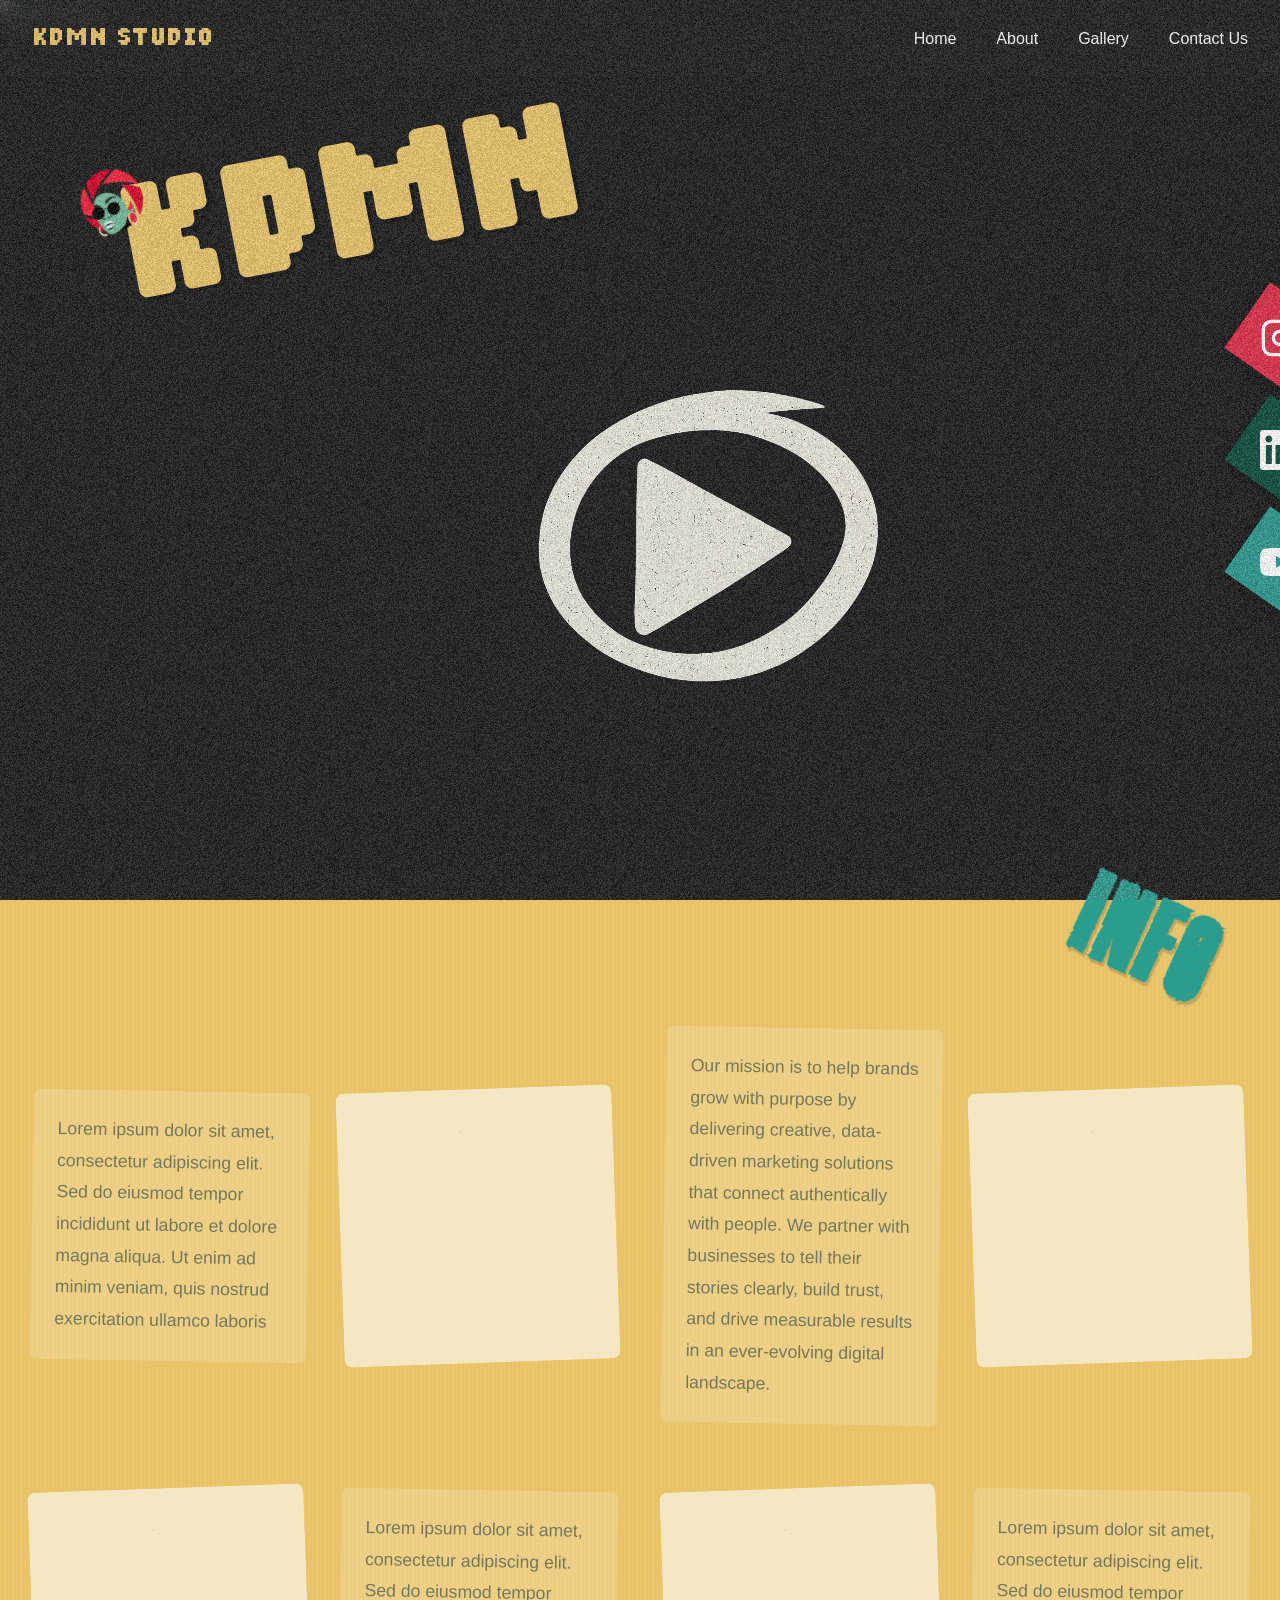
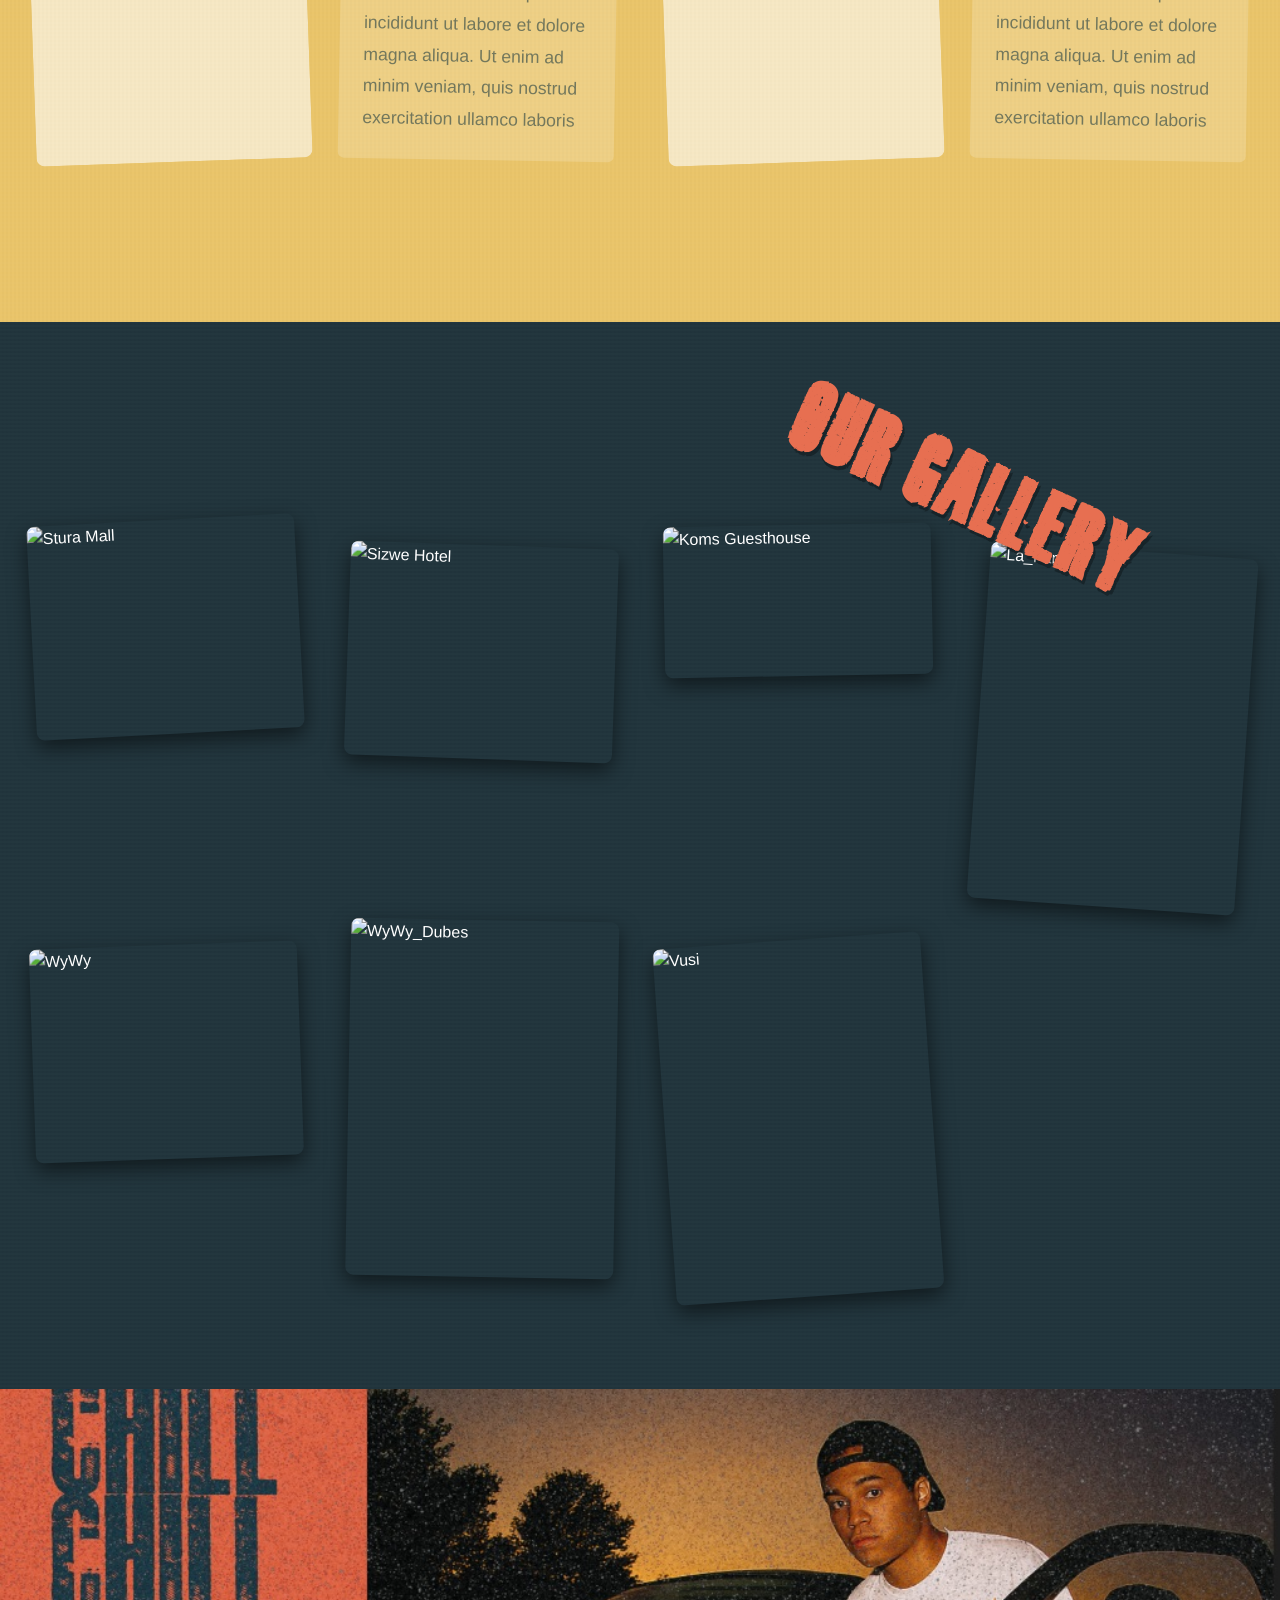
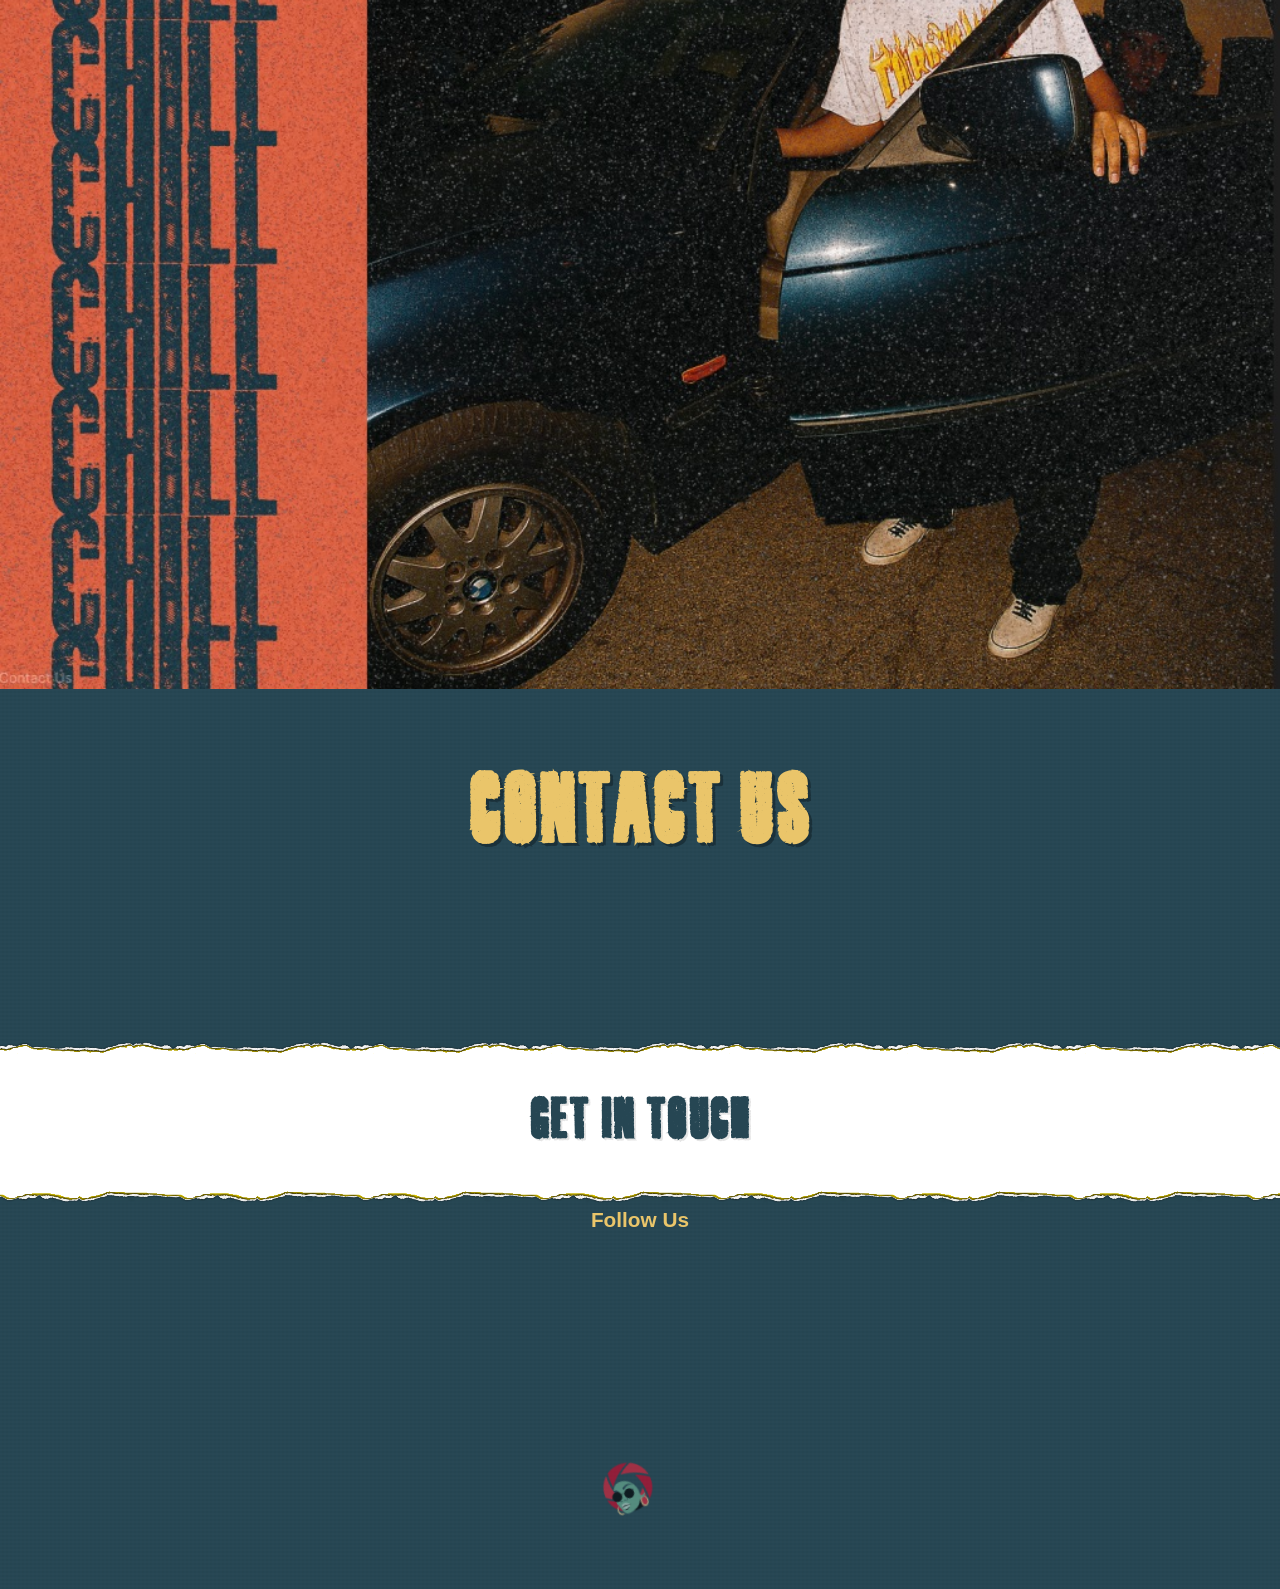
==== commit bf17282a: "5th commit adjustments" ====
--- a/Index.html
+++ b/Index.html
@@ -7,6 +7,7 @@
     <title>KDMN Studio Group - Digital Innovation</title>
     <link rel="icon" href="images/logo.png" type="image/jpeg">
     <link rel="stylesheet" href="styles/index.css">
+    <link rel="stylesheet" href="styles/modal.css">
 </head>
 
 <body>
@@ -182,15 +183,14 @@
     <section class="contact-section grainy-texture" id="contact">
         <h1 class="contact-heading section-heading">Contact Us</h1>
         <div class="contact-content">
-            <h1 class="contact-heading">Get In Touch</h1>
-            <p class="contact-subtitle">Have a project in mind? We'd love to hear from you.</p>
-
-            <form class="contact-form" id="contact-form">
-                <div class="form-group">
-                    <input type="email" class="email-input" placeholder="Enter your email" required>
-                    <button type="submit" class="submit-btn">Send</button>
-                </div>
-            </form>
+            
+            <!-- Torn Paper Contact Element -->
+            <div class="contact-tear border">
+                <a href="#" id="openModalBtn" class="contact-tear-link">
+                    <span class="tear-text">Get In Touch</span>
+                </a>
+            </div>
+
 
             <div class="social-media">
                 <p class="social-title">Follow Us</p>
@@ -198,11 +198,11 @@
                     <!-- Instagram Icon (Correct) -->
                     <a href="https://www.instagram.com" target="_blank" rel="noopener noreferrer"
                         class="social-icon instagram-icon" title="Instagram">
-                        <svg viewBox="0 0 24 24" fill="currentColor">
-                            <path d="M12 2.163c3.204 0 3.584.012 4.85.07 3.252.148 4.771 1.691 4.919 4.919.058 1.265.069 1.645.069 4.849 0 3.205-.012 3.584-.069 4.849-.149 3.225-1.664 4.771-4.919 4.919-1.266.058-1.644.07-4.85.07-3.204 0-3.584-.012-4.849-.07-3.26-.149-4.771-1.699-4.919-4.92-.058-1.265-.07-1.644-.07-4.849 0-3.204.013-3.583.07-4.849.149-3.227 1.664-4.771 4.919-4.919 1.266-.057 1.645-.069 4.849-.069zm0-2.163c-3.259 0-3.667.014-4.947.072-4.358.2-6.78 2.618-6.98 6.98-.059 1.281-.073 1.689-.073 4.948 0 3.259.014 3.668.072 4.948.2 4.358 2.618 6.78 6.98 6.98 1.281.058 1.689.072 4.948.072 3.259 0 3.668-.014 4.948-.072 4.354-.2 6.782-2.618 6.979-6.98.059-1.28.073-1.689.073-4.948 0-3.259-.014-3.667-.072-4.947-.196-4.354-2.617-6.78-6.979-6.98-1.281-.059-1.69-.073-4.949-.073z" />
-                            <path d="M12 5.838c-3.403 0-6.162 2.759-6.162 6.162s2.759 6.163 6.162 6.163 6.162-2.759 6.162-6.163c0-3.403-2.759-6.162-6.162-6.162zm0 10.162c-2.209 0-4-1.79-4-4 0-2.209 1.791-4 4-4s4 1.791 4 4c0 2.21-1.791 4-4 4z" />
-                            <circle cx="18.406" cy="5.594" r="1.44" />
-                        </svg>
+                   <svg viewBox="0 0 24 24" fill="none" stroke="currentColor" stroke-width="2" stroke-linecap="round" stroke-linejoin="round">
+  <rect x="2" y="2" width="20" height="20" rx="5" ry="5"></rect>
+  <path d="M16 11.37A4 4 0 1 1 12.63 8 4 4 0 0 1 16 11.37z"></path>
+  <line x1="17.5" y1="6.5" x2="17.51" y2="6.5"></line>
+</svg>
                     </a>
                     
                     <!-- LinkedIn Icon (CORRECTED) -->
@@ -225,7 +225,75 @@
         </div>
     </section>
 
+    <!-- Redesigned Contact Modal -->
+    <div id="contactModal" class="modal-overlay">
+        <div class="modal-window">
+
+            <!-- Title Bar: solid #59A4FF, red X close -->
+            <div class="modal-title-bar">
+                <span class="modal-title-bar-text">KDMN Studio — Message</span>
+                <button class="modal-close-btn" id="closeModalBtn" aria-label="Close">
+                    <svg viewBox="0 0 12 12" fill="none" xmlns="http://www.w3.org/2000/svg">
+                        <line x1="1" y1="1" x2="11" y2="11" stroke="#000000" stroke-width="2.5" stroke-linecap="round"/>
+                        <line x1="11" y1="1" x2="1" y2="11" stroke="#000000" stroke-width="2.5" stroke-linecap="round"/>
+                    </svg>
+                </button>
+            </div>
+
+            <!-- Modal Body: 3-col x 2-row grid -->
+            <div class="modal-body">
+
+                <!-- ROW A -->
+                <!-- A1 + A2: "contact us" in orange rectangle -->
+                <div class="modal-header-block">
+                    <h2>contact us</h2>
+                </div>
+                <!-- A3: decorative cell -->
+                <div class="modal-deco-block"></div>
+
+                <!-- ROW B -->
+                <!-- B1: decorative accent cell -->
+                <div class="modal-side-block"></div>
+
+                <!-- B2 + B3: form (input left, label right) -->
+                <div class="modal-form-block">
+                    <form id="contact-modal-form">
+
+                        <div class="modal-field">
+                            <div class="modal-input-wrap">
+                                <input type="text" id="modal-name" name="name" placeholder="Your name" autocomplete="name" />
+                            </div>
+                            <label for="modal-name">fullname:</label>
+                        </div>
+
+                        <div class="modal-field">
+                            <div class="modal-input-wrap">
+                                <input type="email" id="modal-email" name="email" placeholder="you@example.com" autocomplete="email" />
+                            </div>
+                            <label for="modal-email">email:</label>
+                        </div>
+
+                        <div class="modal-field">
+                            <div class="modal-input-wrap">
+                                <textarea id="modal-message" name="message" placeholder="Your message…"></textarea>
+                            </div>
+                            <label for="modal-message">message:</label>
+                        </div>
+
+                        <div class="modal-actions">
+                            <button type="submit" class="modal-submit-btn">Send</button>
+                        </div>
+
+                    </form>
+                    <p class="modal-success">✓ Message sent! We'll be in touch soon.</p>
+                </div>
+
+            </div><!-- /.modal-body -->
+        </div><!-- /.modal-window -->
+    </div><!-- /#contactModal -->
+
     <script src="scripts/index.js"></script>
+    <script src="scripts/modal.js"></script>
 </body>
 
 </html>
--- a/styles/index.css
+++ b/styles/index.css
@@ -261,7 +261,7 @@
     top: -3rem;
     right: 5%;
     font-family: 'Damageplan', serif;
-    font-size: clamp(3rem, 8vw, 6rem);
+    font-size: clamp(5rem, 9vw, 15rem);
     color: #2A9D8F;
     transform: rotate(25deg);
     transform-origin: center;
@@ -521,7 +521,7 @@
 .contact-section {
     position: relative;
     background: #264653;
-    padding: 8rem 2rem 6rem;
+    padding: 8rem 0rem 6rem;
     min-height: 100vh;
     display: flex;
     flex-direction: column;
@@ -549,7 +549,7 @@
 }
 
 .contact-content {
-    max-width: 600px;
+    max-width: 100%;
     width: 100%;
     text-align: center;
     position: relative;
@@ -638,7 +638,7 @@
 /* Social Icons - Positioned Right, Rotated, Slide In on Hover */
 .social-icons {
     position: fixed;
-    right: -80px; /* Partially off-screen */
+    right: -40px; /* Partially off-screen */
     top: 50%;
     transform: translateY(-50%);
     display: flex;
@@ -653,7 +653,7 @@
     display: flex;
     align-items: center;
     justify-content: center;
-    border-radius: 12px;
+    border-radius: 0;
     transform: rotate(35deg);
     transition: all 0.4s cubic-bezier(0.68, -0.55, 0.265, 1.55);
     cursor: pointer;
@@ -671,7 +671,7 @@
 
 /* Individual Icon Backgrounds with Grain */
 .instagram-icon {
-    background: linear-gradient(45deg, #f09433 0%, #e6683c 25%, #dc2743 50%, #cc2366 75%, #bc1888 100%);
+    background:  #dc2743 ;
 }
 
 .instagram-icon::before {
@@ -689,7 +689,7 @@
             rgba(255, 255, 255, 0.05) 1px,
             rgba(255, 255, 255, 0.05) 2px
         );
-    border-radius: 12px;
+    border-radius: 0;
     pointer-events: none;
 }
 
@@ -712,7 +712,7 @@
             rgba(0, 0, 0, 0.05) 1px,
             rgba(0, 0, 0, 0.05) 2px
         );
-    border-radius: 12px;
+    border-radius: 0;
     pointer-events: none;
 }
 
@@ -735,7 +735,7 @@
             rgba(0, 0, 0, 0.05) 1px,
             rgba(0, 0, 0, 0.05) 2px
         );
-    border-radius: 12px;
+    border-radius: 0;
     pointer-events: none;
 }
 
@@ -743,11 +743,11 @@
 @media (hover: hover) {
     .social-icon:hover {
         right: 20px;
-        transform: translateX(-100px) rotate(35deg) scale(1.1);
+        transform: translateX(-100px) rotate(35deg) scale(1.35);
     }
     
     .social-icon:hover svg {
-        transform: rotate(-35deg) scale(1.1);
+        transform: rotate(-35deg) scale(1.35);
     }
 }
 
@@ -769,13 +769,67 @@
 }
 
 /* ============================================
+   TORN PAPER EFFECT
+   Contact tear element
+   ============================================ */
+.contact-tear {
+    margin: 0;
+    padding: 0;
+    max-width: 100%;
+    text-align: center;
+    position: relative;
+    z-index: 10;
+}
+
+.border {
+    border-width: 20px 0 20px 0;
+    border-style: solid;
+    border-image: url("../images/bordernew.png") 50 0 50 0 repeat;
+    -webkit-border-image: url("../images/bordernew.png") 50 0 50 0 repeat;
+    -moz-border-image: url("../images/bordernew.png") 50 0 50 0 repeat;
+    border-image-slice: 50 0 50 0 fill;
+    border-image-width: 20px 0 20px 0;
+        background: #264653;
+    backdrop-filter: blur(5px);
+}
+
+.contact-tear-link {
+    display: block;
+    text-decoration: none;
+    transition: all 0.3s ease;
+}
+
+.tear-text {
+    font-family: "Damageplan", serif;
+    font-size: clamp(2rem, 5vw, 3.5rem);
+    color: #264653;
+    font-weight: bold;
+    letter-spacing: 0.2rem;
+    text-shadow: 2px 2px 0 rgba(0, 0, 0, 0.1);
+    display: block;
+    padding: 1rem 0;
+    transition: all 0.3s ease;
+        background: white;
+}
+
+.contact-tear-link:hover .tear-text {
+    color: #E76F51;
+    transform: scale(1.05);
+    text-shadow: 3px 3px 0 rgba(0, 0, 0, 0.2);
+}
+
+.contact-tear:hover {
+    transform: translateY(-5px);
+}
+
+/* ============================================
    RESPONSIVE DESIGN
    ============================================ */
 
 /* Tablet Breakpoint */
 @media (max-width: 1024px) {
     .hero-background h1 {
-        font-size: clamp(3rem, 10vw, 8rem);
+        font-size: clamp(3rem, 10vw, 18rem);
         top: 10%;
         left: 3%;
     }
@@ -927,6 +981,21 @@
     .spacer-section {
         height: 40vh;
     }
+    
+    /* Torn paper responsive */
+    .contact-tear {
+        margin: 2rem auto;
+        padding: 1.5rem;
+    }
+    
+    .border {
+        border-width: 15px 0 15px 0;
+    }
+    
+    .tear-text {
+        font-size: clamp(1.5rem, 5vw, 2.5rem);
+    }
+
 }
 
 /* Small Mobile */
--- a/styles/modal.css
+++ b/styles/modal.css
@@ -0,0 +1,251 @@
+/* ============================================
+   KDMN STUDIO - CONTACT MODAL STYLES
+   ============================================ */
+
+.modal-overlay {
+    display: none;
+    position: fixed;
+    top: 0;
+    left: 0;
+    width: 100%;
+    height: 100%;
+    background: rgba(0, 0, 0, 0.65);
+    z-index: 9000;
+    align-items: center;
+    justify-content: center;
+    backdrop-filter: blur(3px);
+}
+
+.modal-overlay.active {
+    display: flex;
+}
+
+/* MODAL WINDOW */
+.modal-window {
+    width: 580px;
+    max-width: 95vw;
+    background: #C8FFA2;
+    border: none;
+    box-shadow: 6px 6px 0px rgba(0, 0, 0, 0.45);
+    overflow: hidden;
+    font-family: Arial, sans-serif;
+}
+
+/* TITLE BAR — solid #59A4FF */
+.modal-title-bar {
+    background: #59A4FF;
+    padding: 0.0rem 0.0rem;
+    display: flex;
+    align-items: center;
+    justify-content: space-between;
+    border: none;
+}
+
+.modal-title-bar-text {
+    font-family: Arial, sans-serif;    
+    margin-left: 1%;
+    font-size: 0.85rem;
+    font-weight: bold;
+    color: #fff;
+    text-shadow: 1px 1px 0 rgba(0,0,0,0.4);
+    letter-spacing: 0.05rem;
+}
+
+/* CLOSE BUTTON — red bg, black X */
+.modal-close-btn {
+    width: 22px;
+    height: 22px;
+    background: #cc0000;
+    border: none;
+    cursor: pointer;
+    display: flex;
+    align-items: center;
+    justify-content: center;
+    padding: 0;
+    flex-shrink: 0;
+    transition: background 0.15s ease;
+}
+
+.modal-close-btn:hover { background: #ff0000; }
+.modal-close-btn:active { background: #990000; }
+
+.modal-close-btn svg {
+    width: 12px;
+    height: 12px;
+}
+
+/* MODAL BODY — 3-col x 2-row grid, no black lines */
+.modal-body {
+    display: grid;
+    grid-template-columns: 1fr 1fr 1fr;
+    grid-template-rows: auto 1fr;
+    min-height: 320px;
+    border: none;
+    gap: 0;
+}
+
+/* A1+A2: orange_rectangle.png background */
+.modal-header-block {
+    grid-column: 1 / 3;
+    grid-row: 1 / 2;
+    background-image: url('../images/orange_rectangle.png');
+    background-size: 86% 80%;
+    background-position: center;
+    background-repeat: no-repeat;
+    padding: 1.6rem 1.8rem 1.4rem;
+    display: flex;
+    align-items: flex-end;
+    border: none;
+}
+
+.modal-header-block h2 {
+    font-family: Arial, sans-serif;
+    font-size: clamp(2rem, 4.5vw, 2.8rem);
+    font-weight: 900;
+    color: #000;
+    text-shadow: 2px 2px 0 #fff, -1px -1px 0 #fff;
+    letter-spacing: 0.05rem;
+    line-height: 1;
+    text-transform: lowercase;
+    margin: 0;
+}
+
+/* A3: plain, no decoration */
+.modal-deco-block {
+    grid-column: 3 / 4;
+    grid-row: 1 / 2;
+    background: #C8FFA2;
+    border: none;
+}
+
+.modal-deco-block::after { display: none; }
+
+/* B1: plain, no decoration */
+.modal-side-block {
+    grid-column: 1 / 2;
+    grid-row: 2 / 3;
+    background: #C8FFA2;
+    border: none;
+}
+
+.modal-side-block::before { display: none; }
+
+/* B2+B3: Form area */
+.modal-form-block {
+    grid-column: 2 / 4;
+    grid-row: 2 / 3;
+    background: #C8FFA2;
+    padding: 1.4rem 1.6rem 1.4rem 1.2rem;
+    display: flex;
+    flex-direction: column;
+    gap: 0.75rem;
+    border: none;
+}
+
+/* FORM FIELDS — input left, label right */
+.modal-field {
+    display: flex;
+    align-items: center;
+    gap: 0.7rem;
+}
+
+/* Input — order 1 (left), light blue box */
+.modal-input-wrap {
+    flex: 1;
+    order: 1;
+    background: #ffffff;
+    border: none;
+    padding: 0.35rem 0.5rem;
+    display: flex;
+    margin:1px
+}
+
+.modal-input-wrap input,
+.modal-input-wrap textarea {
+    width: 100%;
+    border: none;
+    background: transparent;
+    font-family: Arial, sans-serif;
+    font-size: 0.85rem;
+    color: #1a1a1a;
+    outline: none;
+    resize: none;
+}
+
+.modal-input-wrap input::placeholder,
+.modal-input-wrap textarea::placeholder {
+    color: rgba(0,0,0,0.35);
+}
+
+.modal-input-wrap textarea {
+    min-height: 60px;
+    line-height: 1.4;
+}
+
+/* Label — order 2 (right), blue_rectangle.png bg, white text, black shadow */
+.modal-field label {
+    order: 2;
+    font-family: Arial, sans-serif;
+    font-size: 0.85rem;
+    font-weight: bold;
+    color: #fff;
+    text-shadow: 1px 1px 0 #000, -1px -1px 0 #000, 1px -1px 0 #000, -1px 1px 0 #000;
+    white-space: nowrap;
+    min-width: 72px;
+    text-align: center;
+    padding: 0.4rem 0.6rem;
+    background-image: url('../images/blue_rectangle.png');
+    background-size: 100% 100%;
+    background-repeat: no-repeat;
+    background-position: center;
+    border: none;
+}
+
+/* SUBMIT — dark green rectangle */
+.modal-actions {
+    display: flex;
+    justify-content: flex-start;
+    margin-top: 0.3rem;
+}
+
+.modal-submit-btn {
+    background: #1a5c2a;
+    color: #fff;
+    border: none;
+    padding: 0.5rem 1.6rem;
+    font-family: Arial, sans-serif;
+    font-size: 0.9rem;
+    font-weight: bold;
+    letter-spacing: 0.05rem;
+    cursor: pointer;
+    border-radius: 0;
+    box-shadow: 2px 2px 0 rgba(0,0,0,0.3);
+    text-transform: uppercase;
+    transition: background 0.2s ease, transform 0.1s ease;
+}
+
+.modal-submit-btn:hover { background: #256b37; transform: translateY(-1px); }
+.modal-submit-btn:active { transform: translateY(1px); }
+
+/* SUCCESS MESSAGE */
+.modal-success {
+    display: none;
+    text-align: center;
+    padding: 2rem;
+    font-family: Arial, sans-serif;
+    font-size: 1.1rem;
+    font-weight: bold;
+    color: #1a5c2a;
+}
+
+.modal-success.visible { display: block; }
+
+/* RESPONSIVE */
+@media (max-width: 520px) {
+    .modal-window { width: 98vw; }
+    .modal-body { grid-template-columns: 0.4fr 1fr 1fr; }
+    .modal-header-block h2 { font-size: 1.6rem; }
+    .modal-form-block { padding: 1rem; }
+    .modal-side-block { display: none; }
+    .modal-form-block { grid-column: 1 / 4; }
+}
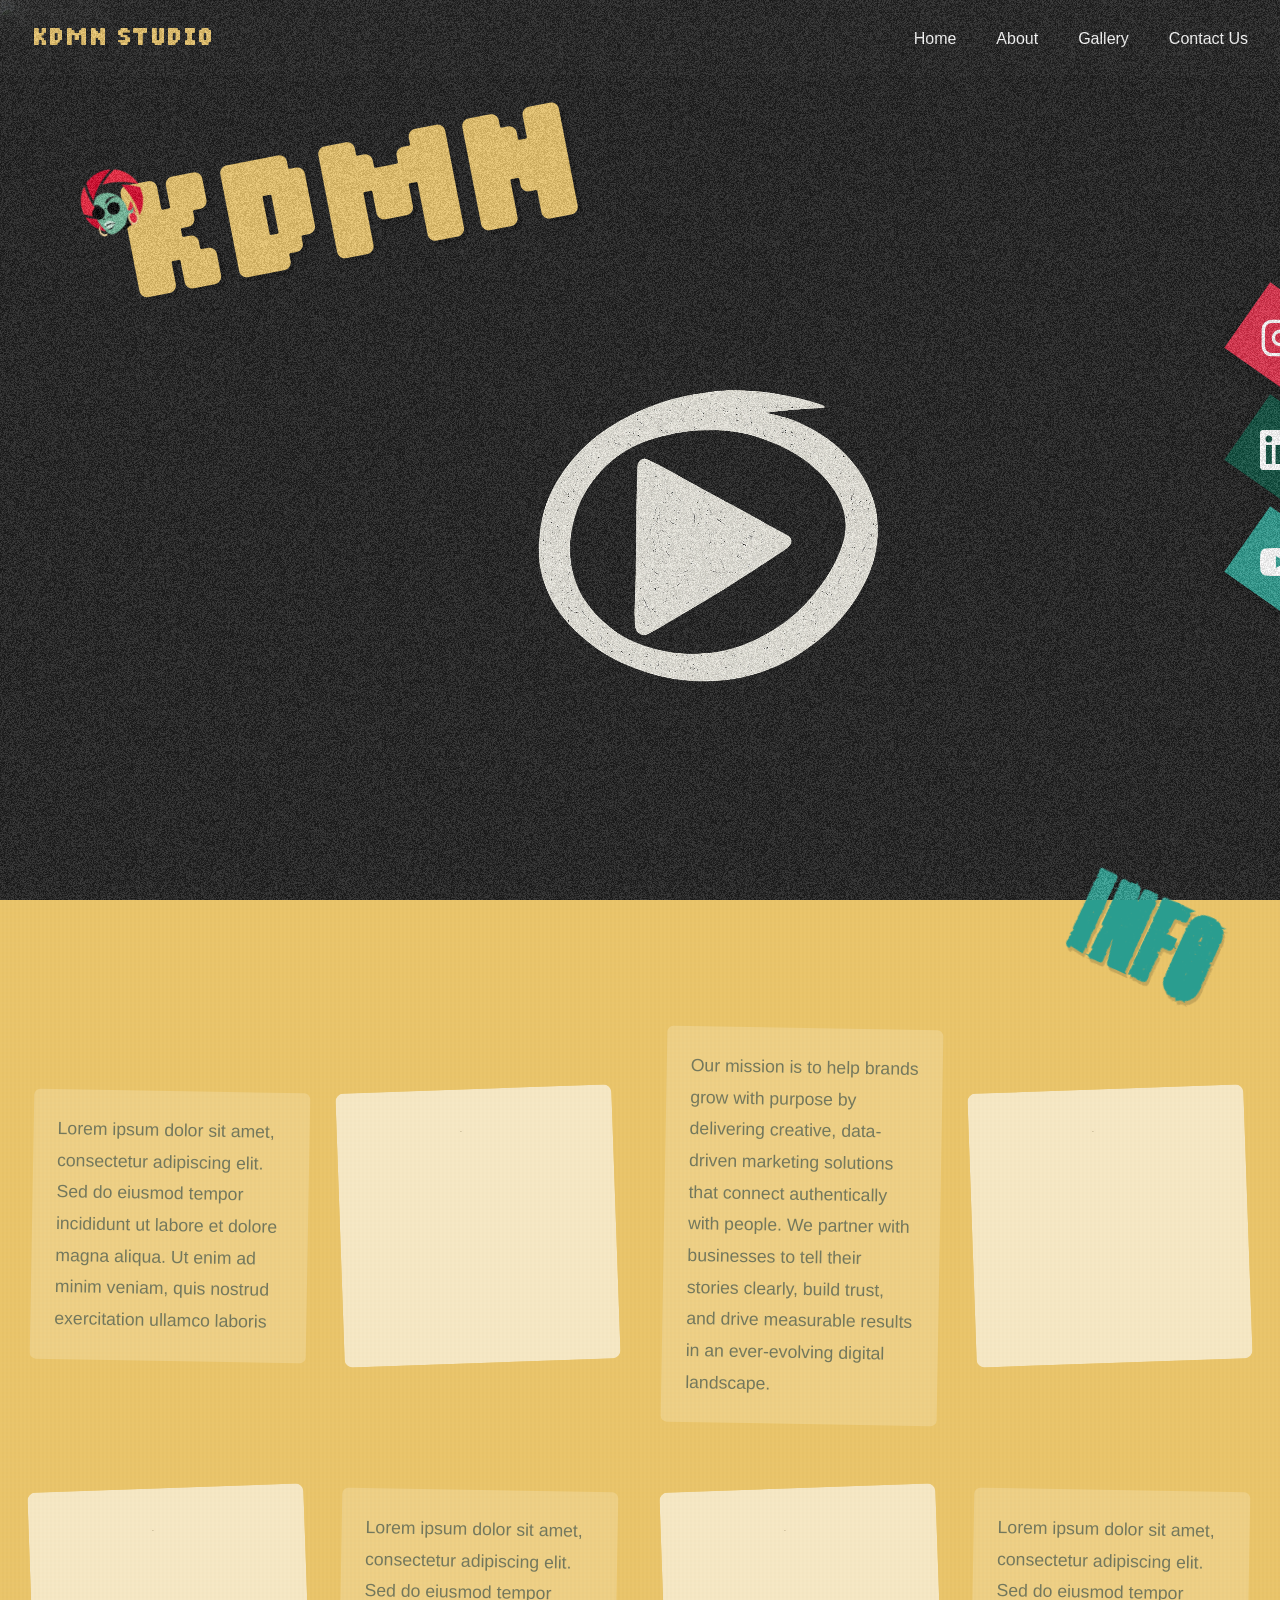
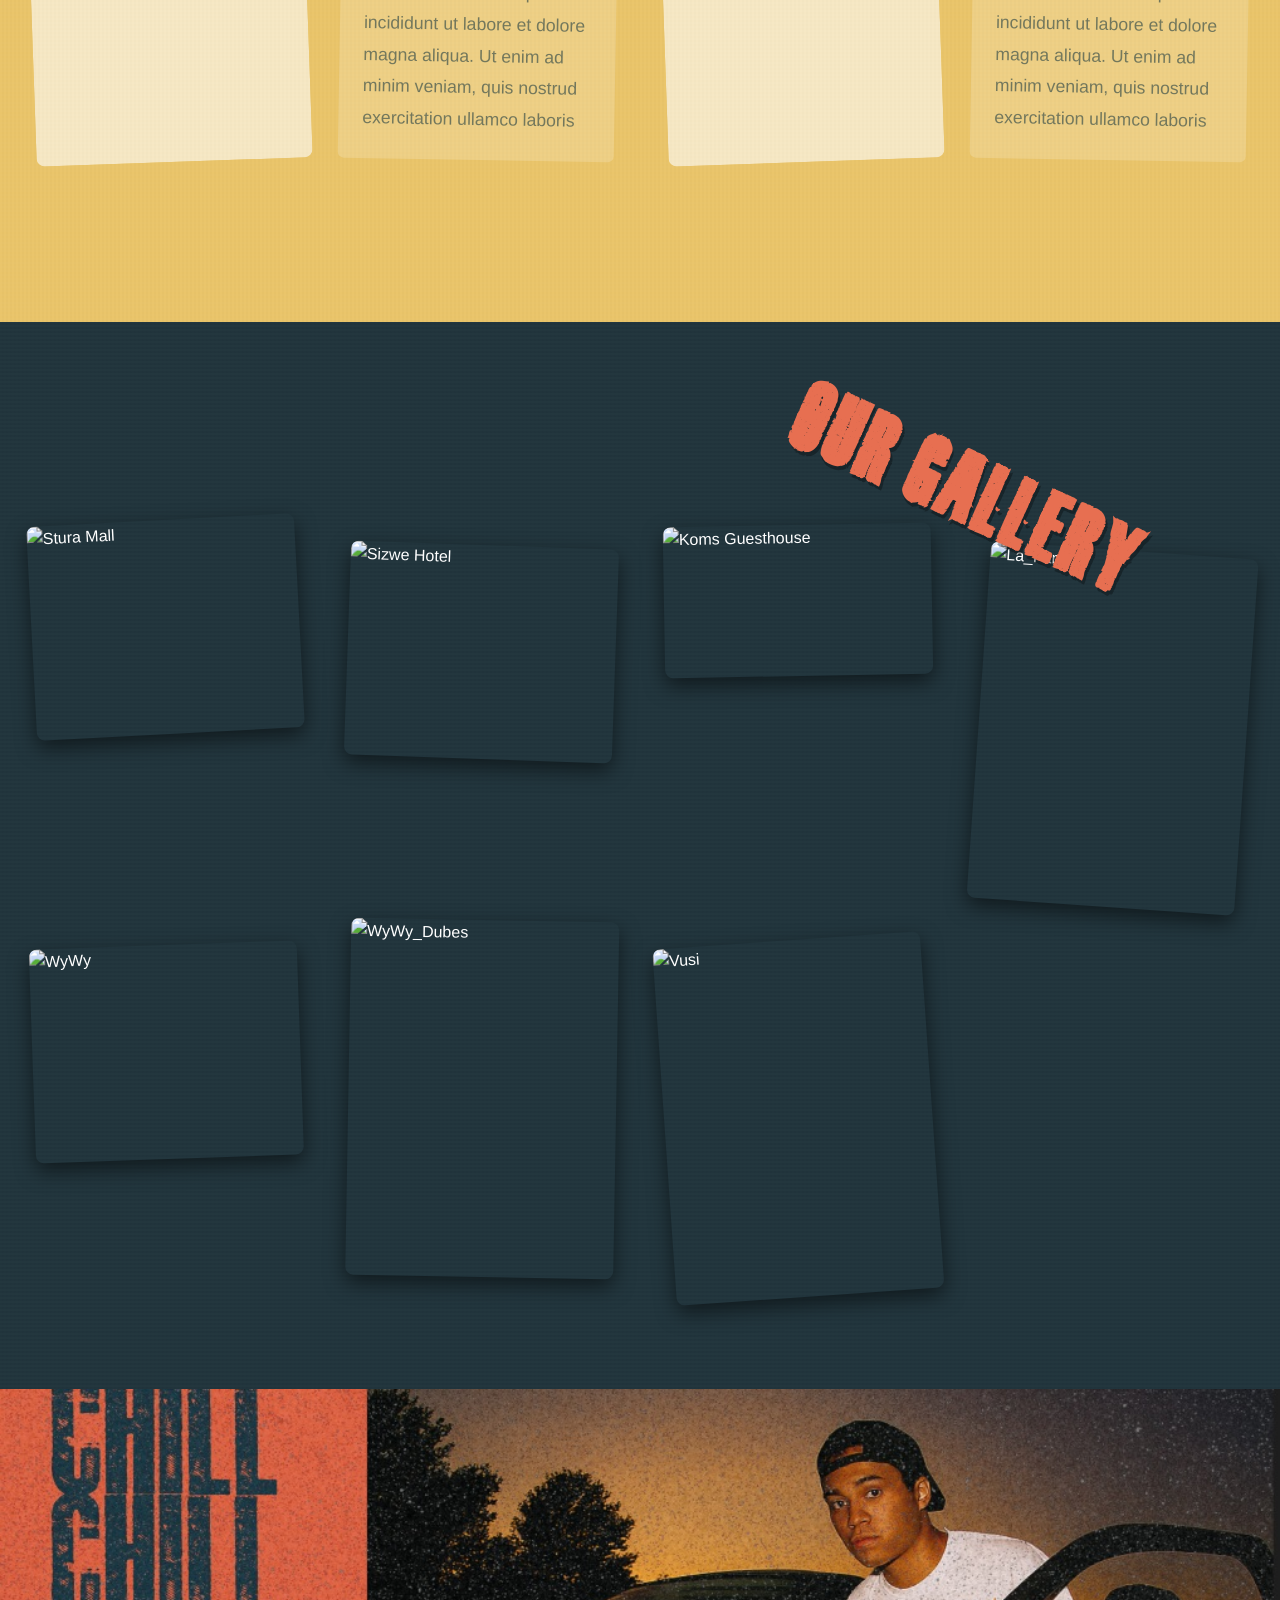
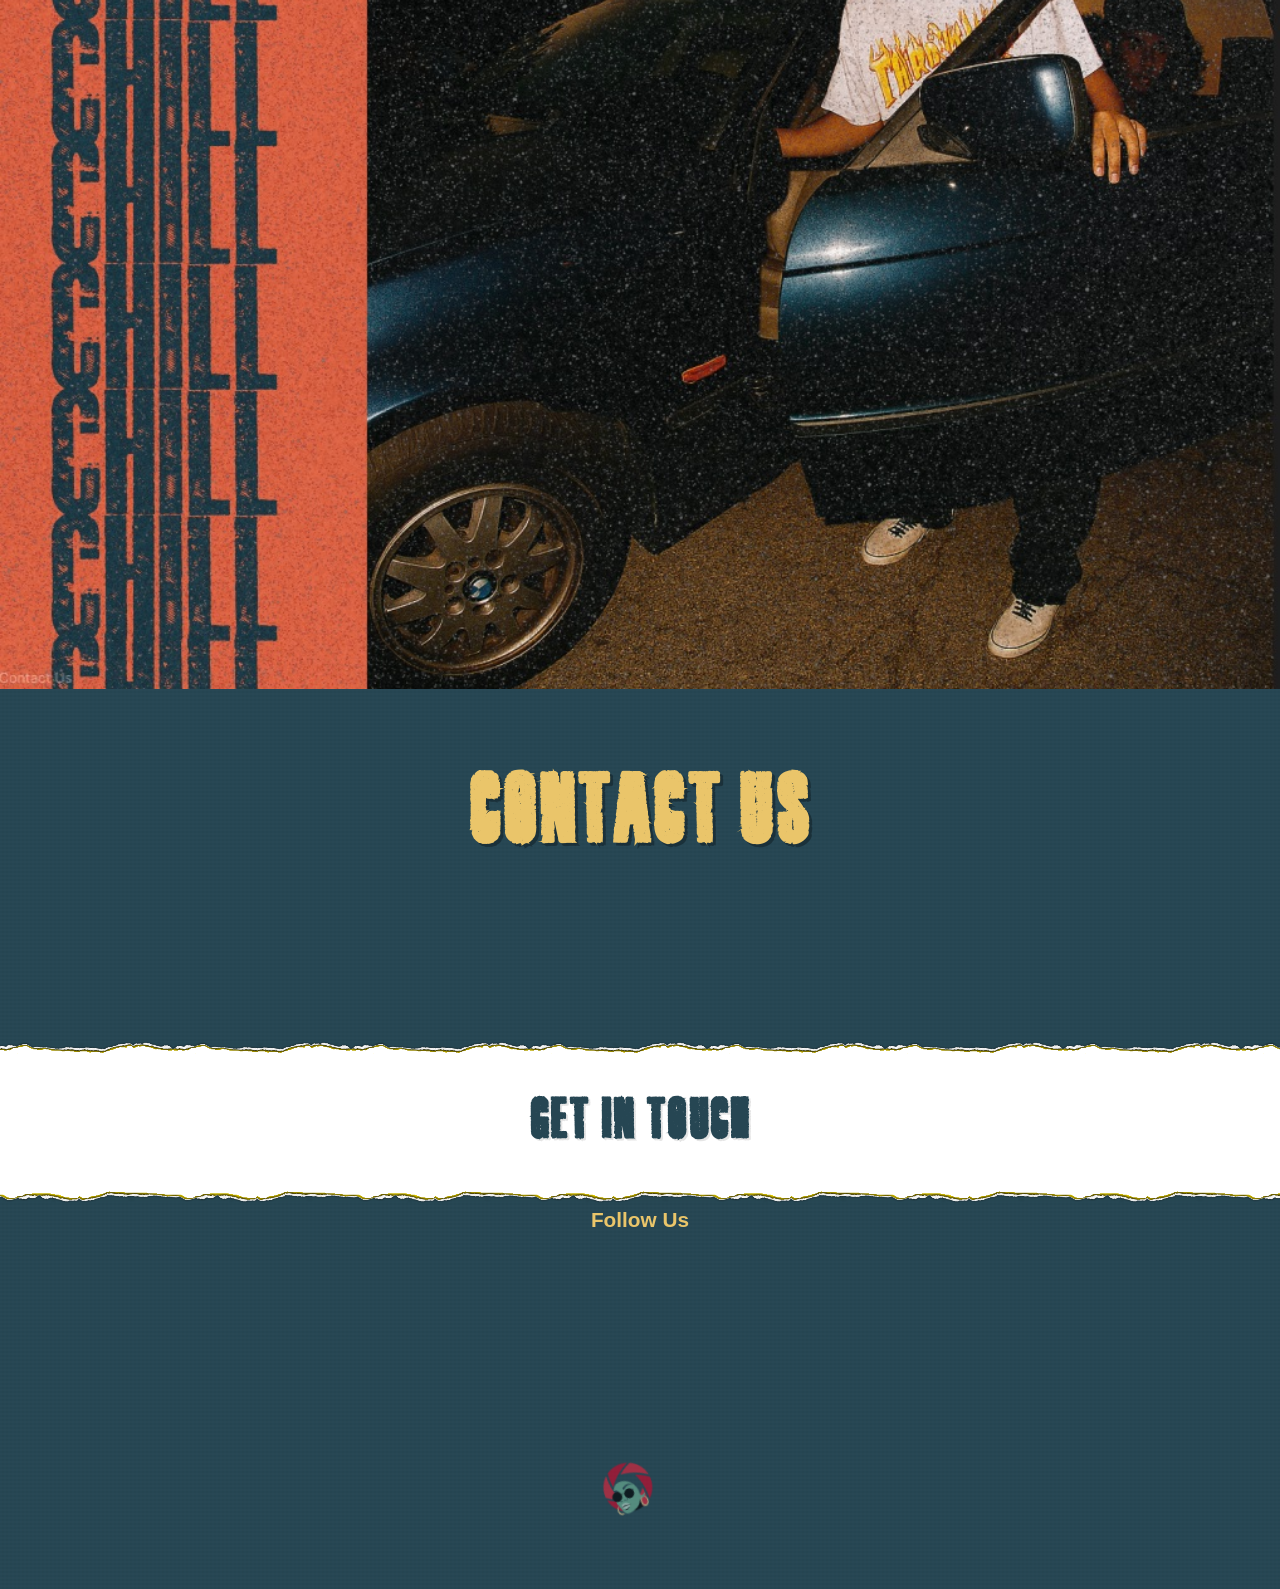
==== commit ffd956e7: "6th comit modal images" ====
--- a/Index.html
+++ b/Index.html
@@ -229,6 +229,10 @@
     <div id="contactModal" class="modal-overlay">
         <div class="modal-window">
 
+            <!-- Decorative background images (behind all content) -->
+            <img src="images/modal_image_1.jpg" class="modal-deco-img modal-deco-img--bl" alt="">
+            <img src="images/modal_image_2.jpg" class="modal-deco-img modal-deco-img--tr" alt="">
+
             <!-- Title Bar: solid #59A4FF, red X close -->
             <div class="modal-title-bar">
                 <span class="modal-title-bar-text">KDMN Studio — Message</span>
@@ -249,11 +253,9 @@
                     <h2>contact us</h2>
                 </div>
                 <!-- A3: decorative cell -->
-                <div class="modal-deco-block"></div>
 
                 <!-- ROW B -->
                 <!-- B1: decorative accent cell -->
-                <div class="modal-side-block"></div>
 
                 <!-- B2 + B3: form (input left, label right) -->
                 <div class="modal-form-block">
--- a/styles/modal.css
+++ b/styles/modal.css
@@ -29,6 +29,7 @@
     box-shadow: 6px 6px 0px rgba(0, 0, 0, 0.45);
     overflow: hidden;
     font-family: Arial, sans-serif;
+    position: relative; /* establish stacking context for deco images */
 }
 
 /* TITLE BAR — solid #59A4FF */
@@ -39,6 +40,8 @@
     align-items: center;
     justify-content: space-between;
     border: none;
+    position: relative;
+    z-index: 2;
 }
 
 .modal-title-bar-text {
@@ -78,10 +81,12 @@
 .modal-body {
     display: grid;
     grid-template-columns: 1fr 1fr 1fr;
-    grid-template-rows: auto 1fr;
+    grid-template-rows: 0.78fr 1fr;
     min-height: 320px;
     border: none;
     gap: 0;
+    position: relative;
+    z-index: 2;
 }
 
 /* A1+A2: orange_rectangle.png background */
@@ -89,7 +94,7 @@
     grid-column: 1 / 3;
     grid-row: 1 / 2;
     background-image: url('../images/orange_rectangle.png');
-    background-size: 86% 80%;
+    background-size: 86% 42%;
     background-position: center;
     background-repeat: no-repeat;
     padding: 1.6rem 1.8rem 1.4rem;
@@ -108,6 +113,7 @@
     line-height: 1;
     text-transform: lowercase;
     margin: 0;
+     transform: translateY(-10px);
 }
 
 /* A3: plain, no decoration */
@@ -140,6 +146,7 @@
     flex-direction: column;
     gap: 0.75rem;
     border: none;
+    transform: translateY(45px);
 }
 
 /* FORM FIELDS — input left, label right */
@@ -195,7 +202,7 @@
     text-align: center;
     padding: 0.4rem 0.6rem;
     background-image: url('../images/blue_rectangle.png');
-    background-size: 100% 100%;
+    background-size: 100% 80%;
     background-repeat: no-repeat;
     background-position: center;
     border: none;
@@ -248,4 +255,36 @@
     .modal-form-block { padding: 1rem; }
     .modal-side-block { display: none; }
     .modal-form-block { grid-column: 1 / 4; }
+}
+/* ============================================
+   DECORATIVE BACKGROUND IMAGES
+   Positioned absolutely behind all modal content
+   ============================================ */
+
+/* Shared base styles — behind everything (z-index: 1) */
+.modal-deco-img {
+    position: absolute;
+    z-index: 1;
+    pointer-events: none;
+    object-fit: cover;
+}
+
+/* modal_image_1.jpg — bottom left */
+.modal-deco-img--bl {
+    bottom: 0;
+    left: 0;
+    width: 42%;
+    height: auto;
+    max-height: 55%;
+    object-position: top left;
+}
+
+/* modal_image_2.jpeg — top right */
+.modal-deco-img--tr {
+    top: 0;
+    right: 0;
+    width: 38%;
+    height: auto;
+    max-height: 50%;
+    object-position: top right;
 }
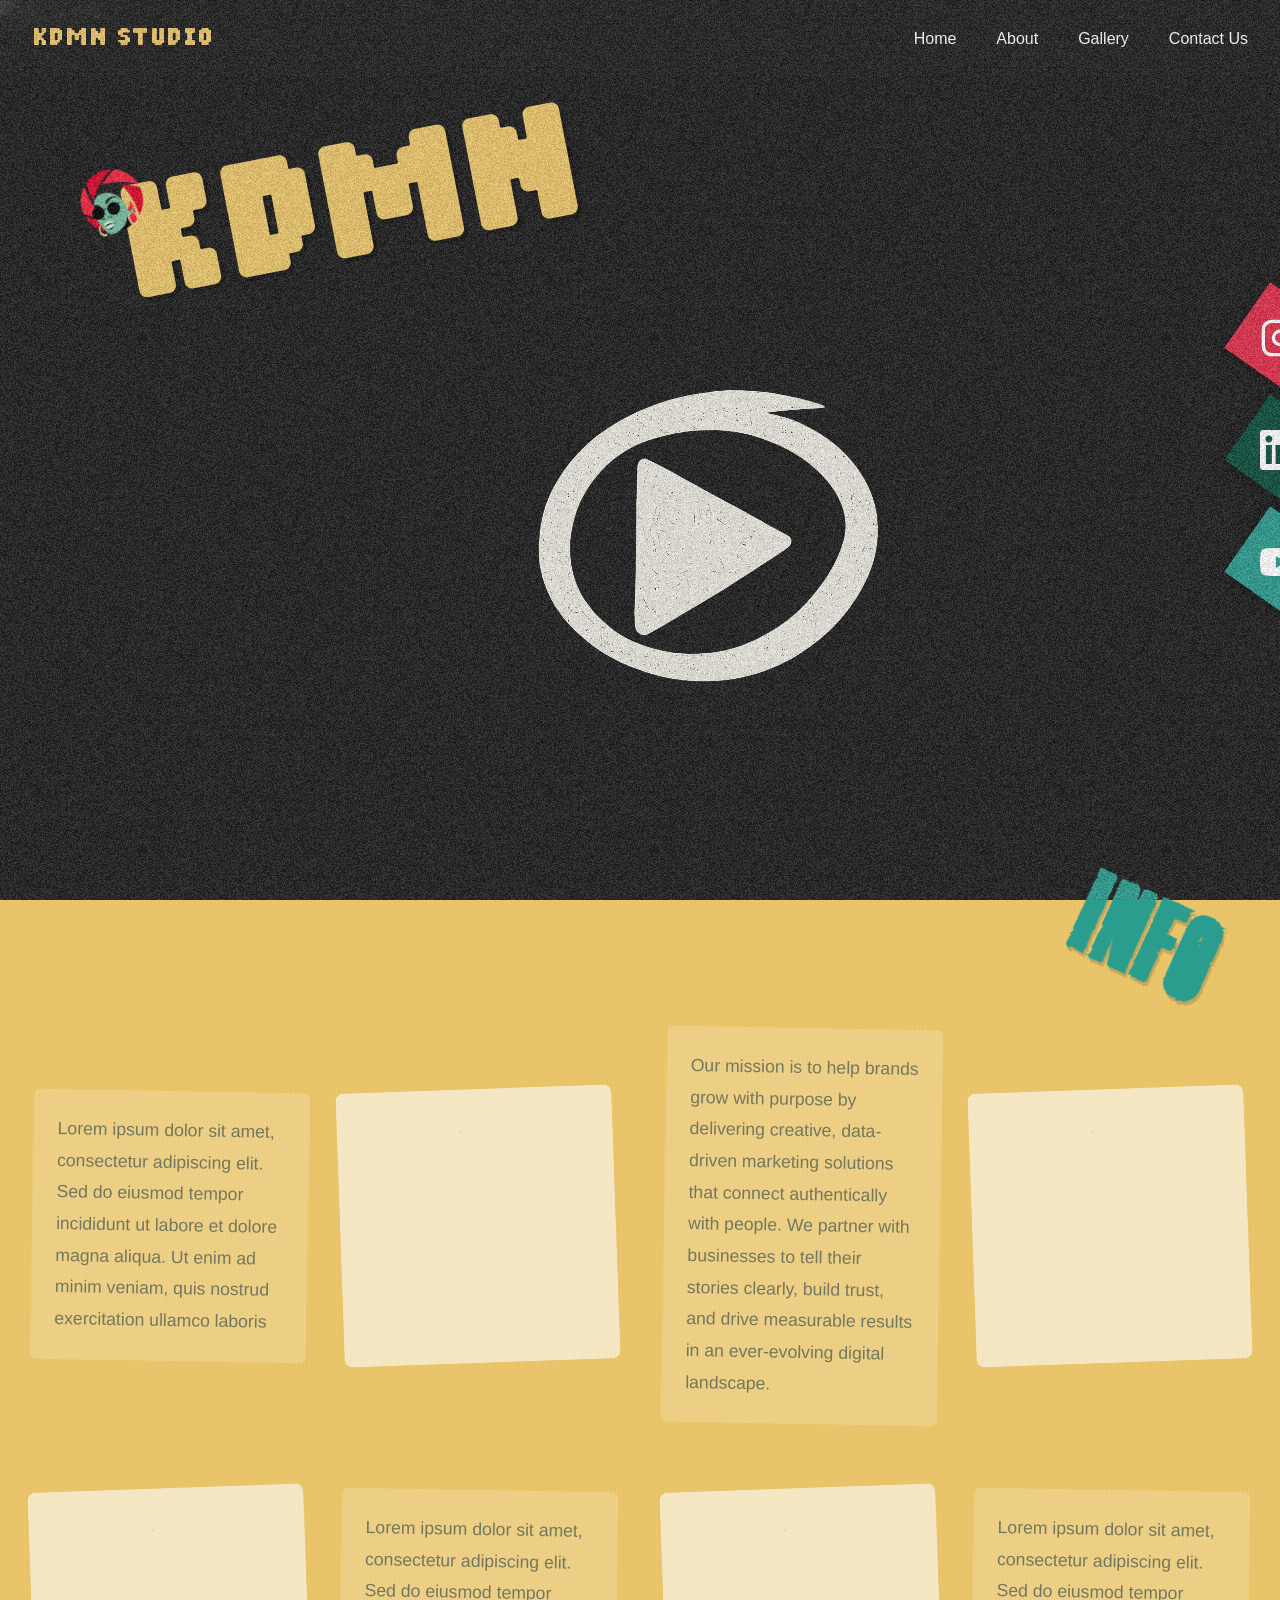
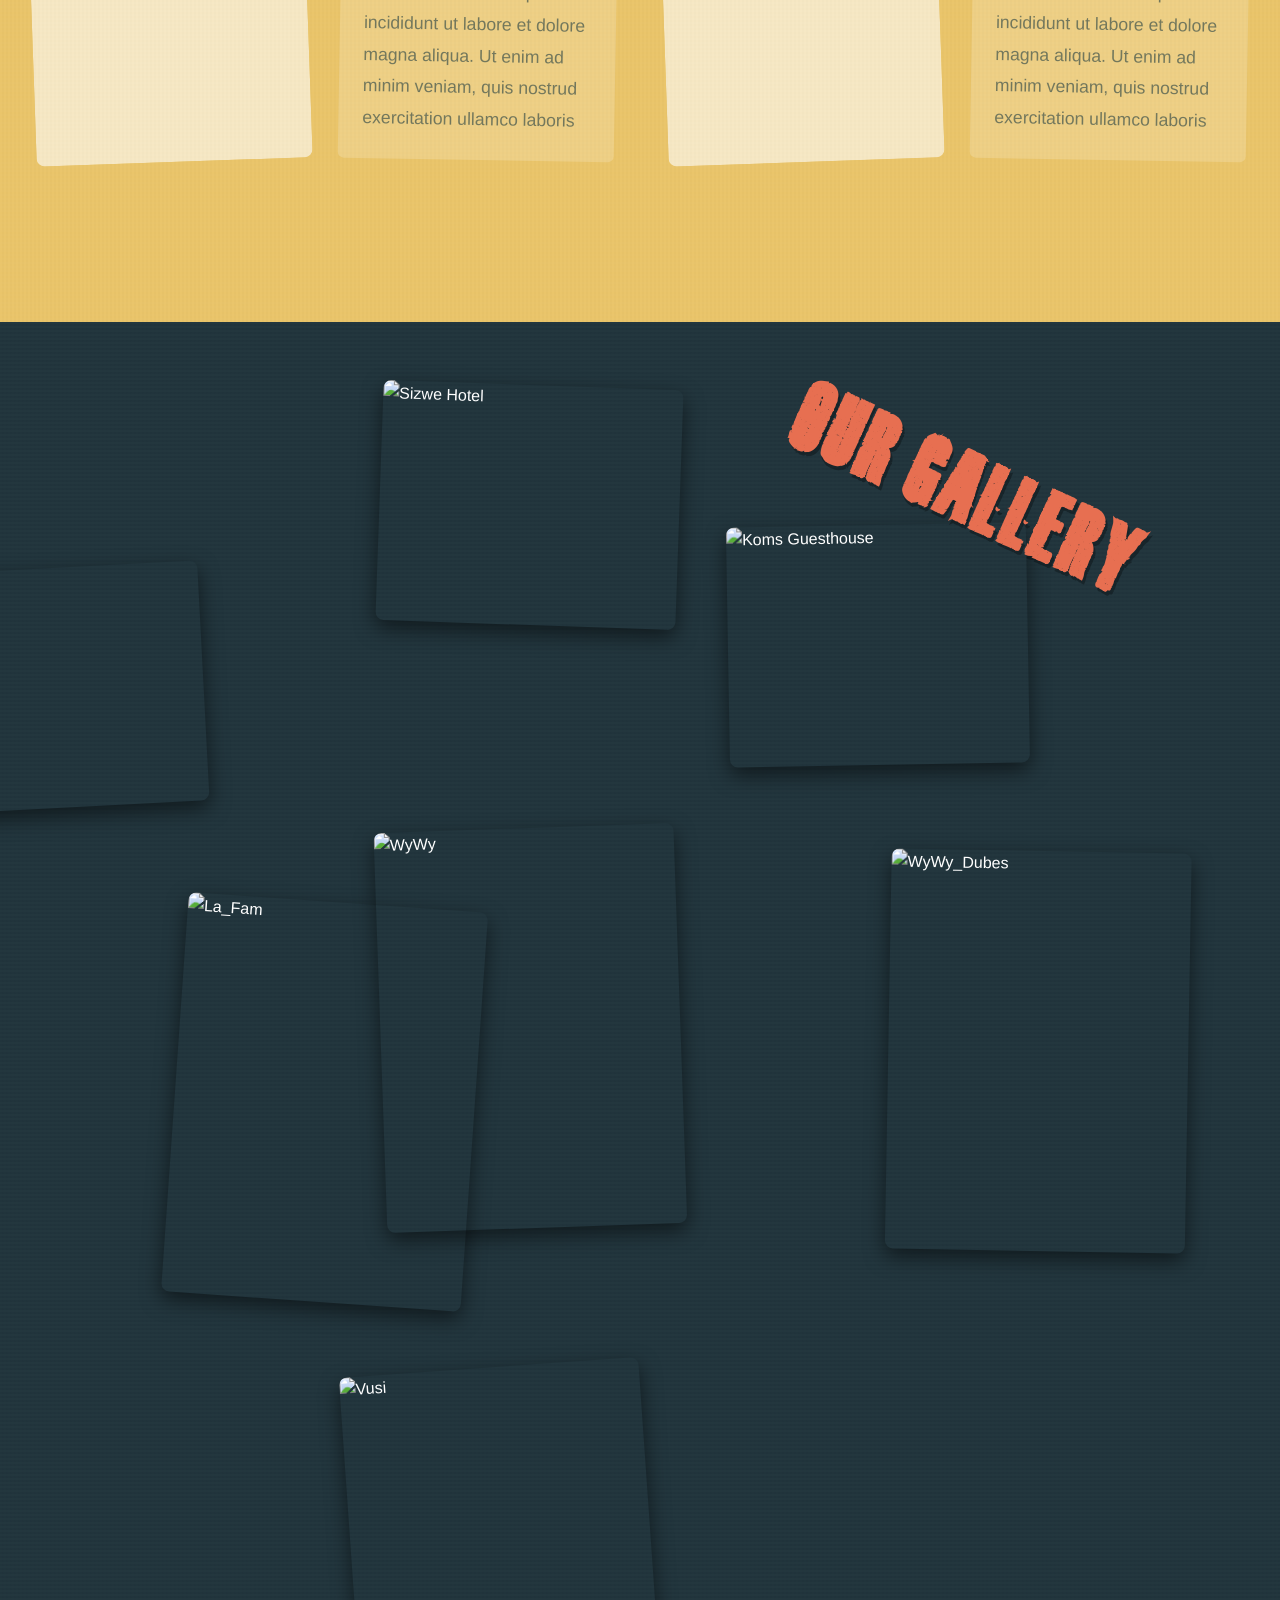
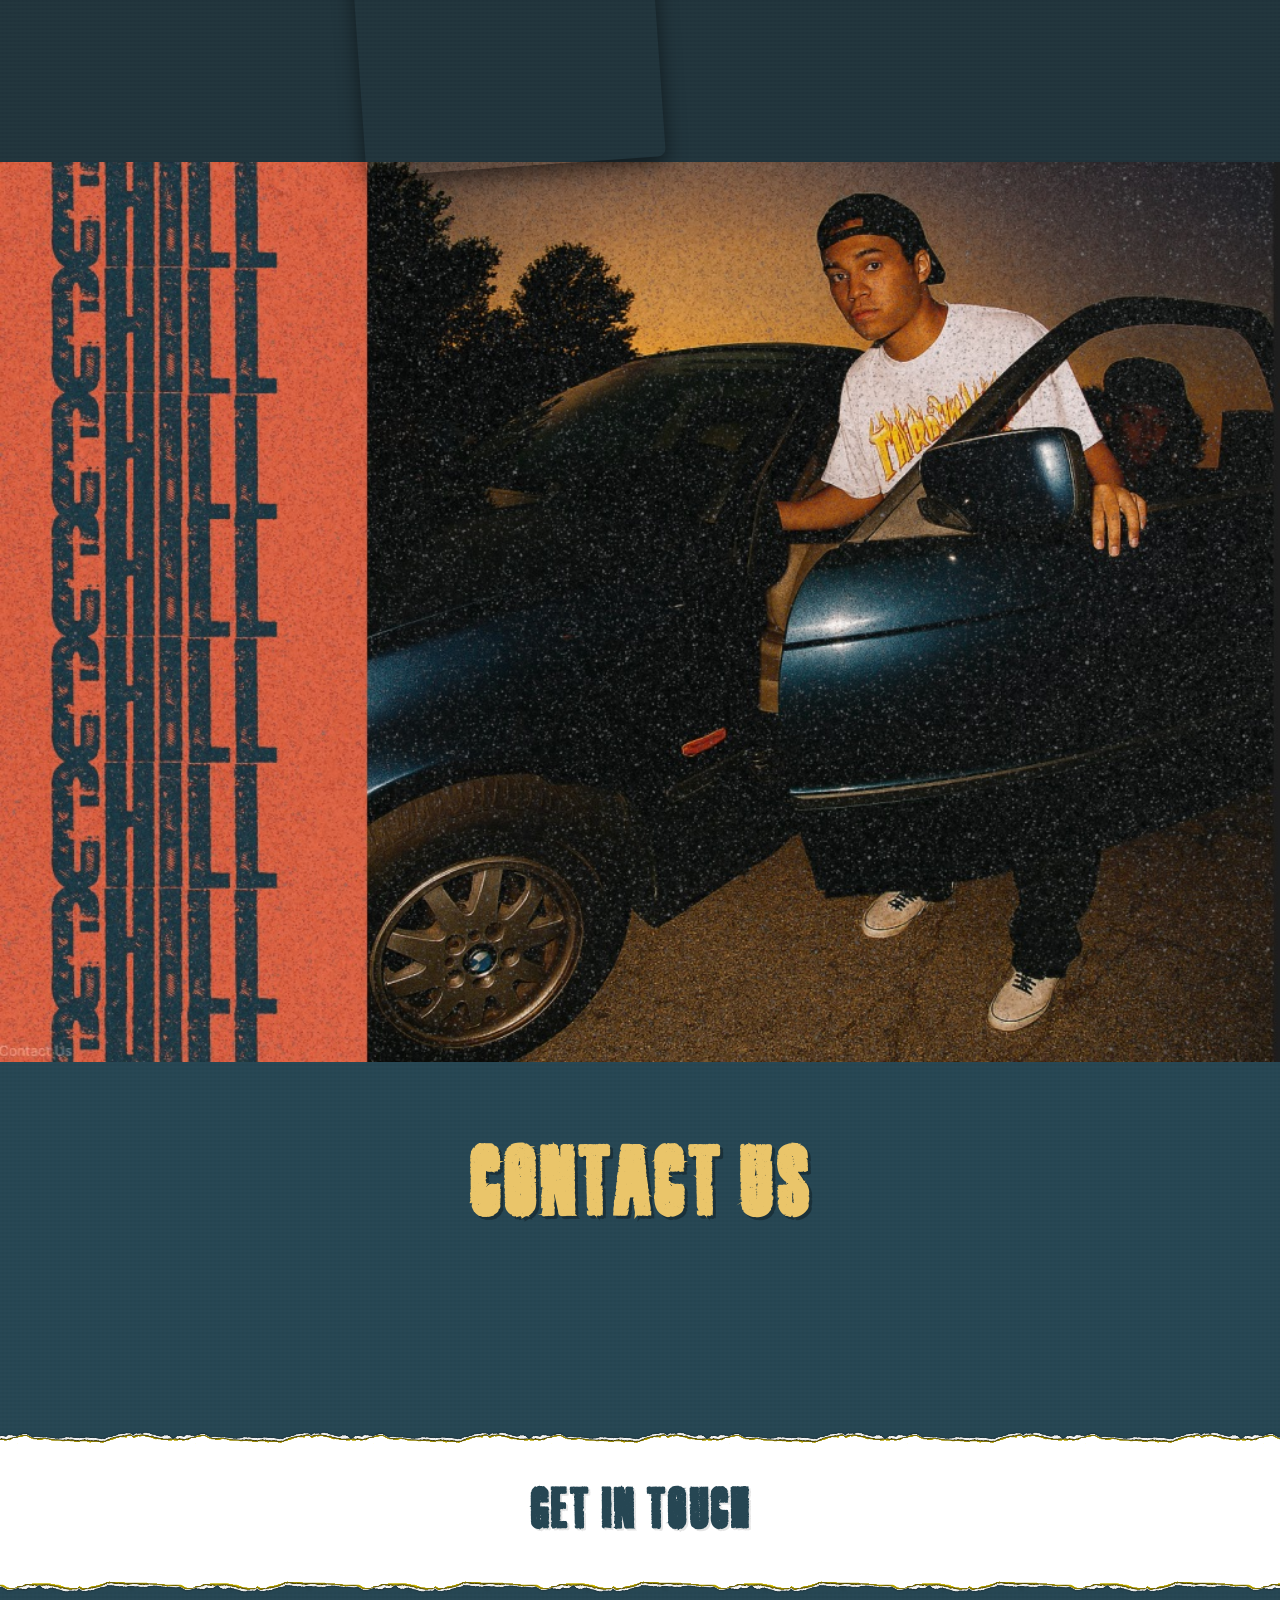
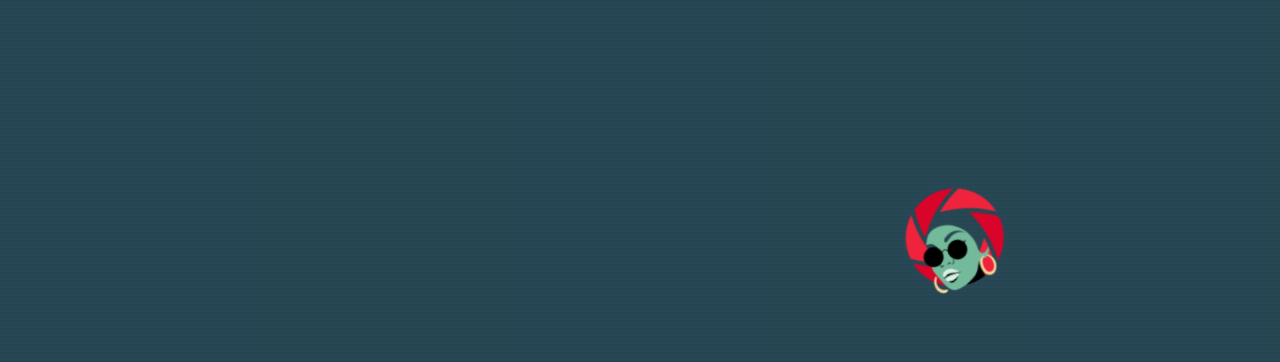
==== commit b208bdb7: "7th commit fixes in pics and botomlogo" ====
--- a/Index.html
+++ b/Index.html
@@ -100,7 +100,7 @@
             <h1 class="Gallery-heading section-heading">Our Gallery</h1>
             <div class="Gallery-cards">
                 <!-- Gallery Card 1 -->
-                <div class="Gallery-card">
+                <div id="image_1" class="Gallery-card">
                     <div class="Gallery-card-inner">
                         <div class="Gallery-card-content">
                             <img src="images/Chris_Vusi.JPG" alt="Stura Mall" class="Gallery-image">
@@ -110,7 +110,7 @@
                 </div>
 
                 <!-- Gallery Card 2 -->
-                <div class="Gallery-card">
+                <div id="image_2" class="Gallery-card">
                     <div class="Gallery-card-inner">
                         <div class="Gallery-card-content">
                             <img src="images/Dubes_Sbu.JPG" alt="Sizwe Hotel" class="Gallery-image">
@@ -130,7 +130,7 @@
                 </div>
                 
                 <!-- Gallery Card 4 -->
-                <div class="Gallery-card">
+                <div id="image_4" class="Gallery-card">
                     <div class="Gallery-card-inner">
                         <div class="Gallery-card-content">
                             <img src="images/La_Fam.JPG" alt="La_Fam" class="Gallery-image">
@@ -150,7 +150,7 @@
                 </div>
 
                 <!-- Gallery Card 6 -->
-                <div class="Gallery-card">
+                <div id="image_6" class="Gallery-card">
                     <div class="Gallery-card-inner">
                         <div class="Gallery-card-content">
                             <img src="images/WyWy_Dubes.JPG" alt="WyWy_Dubes" class="Gallery-image">
@@ -160,7 +160,7 @@
                 </div>
                 
                 <!-- Gallery Card 7 -->
-                <div class="Gallery-card">
+                <div id="image_7" class="Gallery-card">
                     <div class="Gallery-card-inner">
                         <div class="Gallery-card-content">
                             <img src="images/Vusi.JPG" alt="Vusi" class="Gallery-image">
@@ -190,10 +190,10 @@
                     <span class="tear-text">Get In Touch</span>
                 </a>
             </div>
-
+<img id="contact-logo" src="images/logo.svg" alt="KDMN Logo">
 
             <div class="social-media">
-                <p class="social-title">Follow Us</p>
+                <p class="social-title"></p>
                 <div class="social-icons">
                     <!-- Instagram Icon (Correct) -->
                     <a href="https://www.instagram.com" target="_blank" rel="noopener noreferrer"
--- a/styles/index.css
+++ b/styles/index.css
@@ -382,8 +382,8 @@
 
 /* Gallery Cards Container - Scattered Layout */
 .Gallery-cards {
-    display: grid;
-    grid-template-columns: repeat(auto-fit, minmax(250px, 1fr));
+    display: flex;
+    flex-wrap: wrap;
     gap: 3rem;
     max-width: 1400px;
     margin: 0 auto;
@@ -392,6 +392,7 @@
 
 .Gallery-card {
     position: relative;
+    width: 300px;
 }
 
 /* Static CSS Randomization - Different positions and rotations */
@@ -494,6 +495,32 @@
 
 .Gallery-card-content.active .Gallery-image:not(.image-overlay) {
     opacity: 0;
+}
+
+/* Positioning images randomly */
+#image_7 {
+left:20rem;
+top: 6rem;
+}
+
+#image_6 {
+left:10rem;
+top: 3rem;
+}
+
+#image_2 {
+left:0rem;
+top: -10rem;
+}
+
+#image_4 {
+left: 9rem;
+top: 4rem;
+}
+
+#image_1 {
+left:-8rem;
+top: 3rem;
 }
 
 /* ============================================
@@ -760,12 +787,19 @@
     transform: translateX(-50%);
     width: 100px;
     height: 100px;
-    background-image: url('../images/logo.svg');
     background-size: contain;
     background-repeat: no-repeat;
     background-position: center;
     opacity: 0.6;
     z-index: 5;
+}
+
+#contact-logo {
+    position: absolute;
+    bottom: -22rem;
+    left: 55rem;
+    width: 200px;
+    height: 200px;
 }
 
 /* ============================================
@@ -843,10 +877,7 @@
         gap: 1.5rem;
     }
     
-    .Gallery-cards {
-        grid-template-columns: repeat(auto-fit, minmax(200px, 1fr));
-        gap: 2rem;
-    }
+ 
 }
 
 /* Mobile Breakpoint */
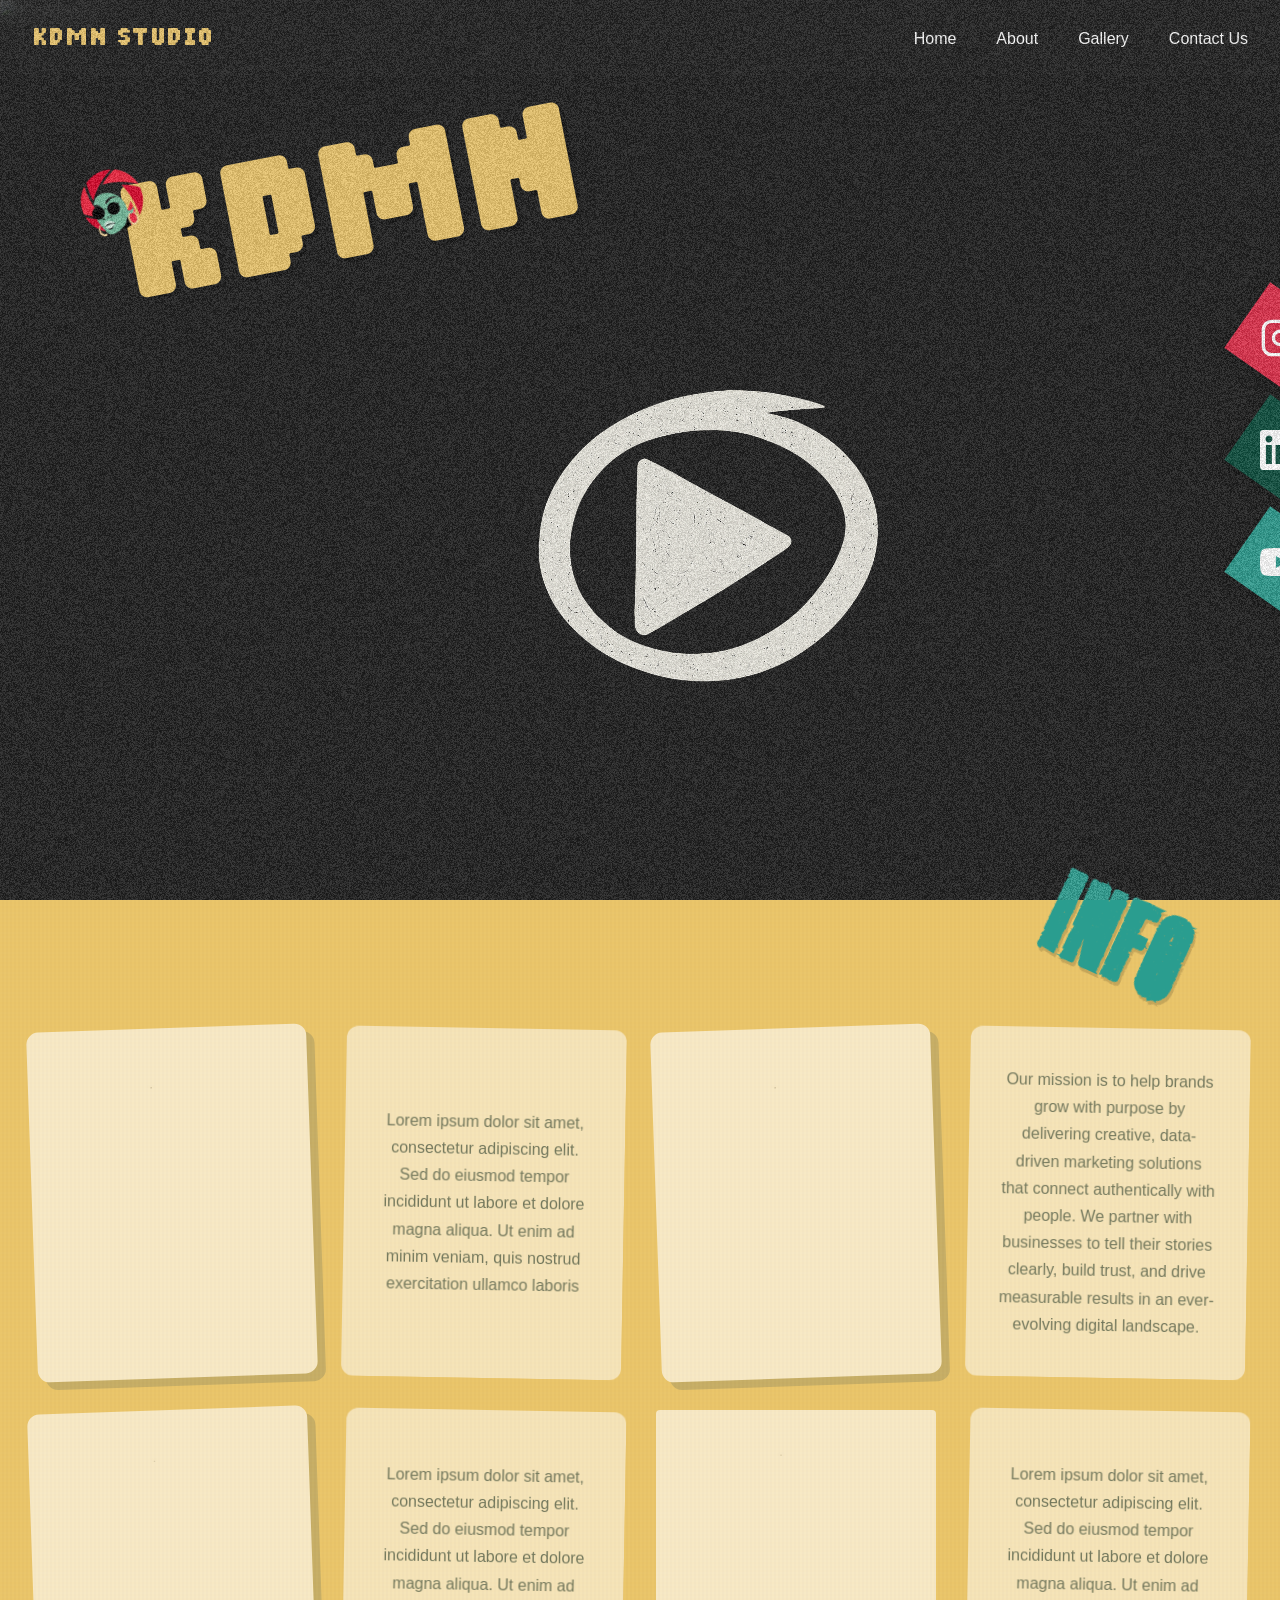
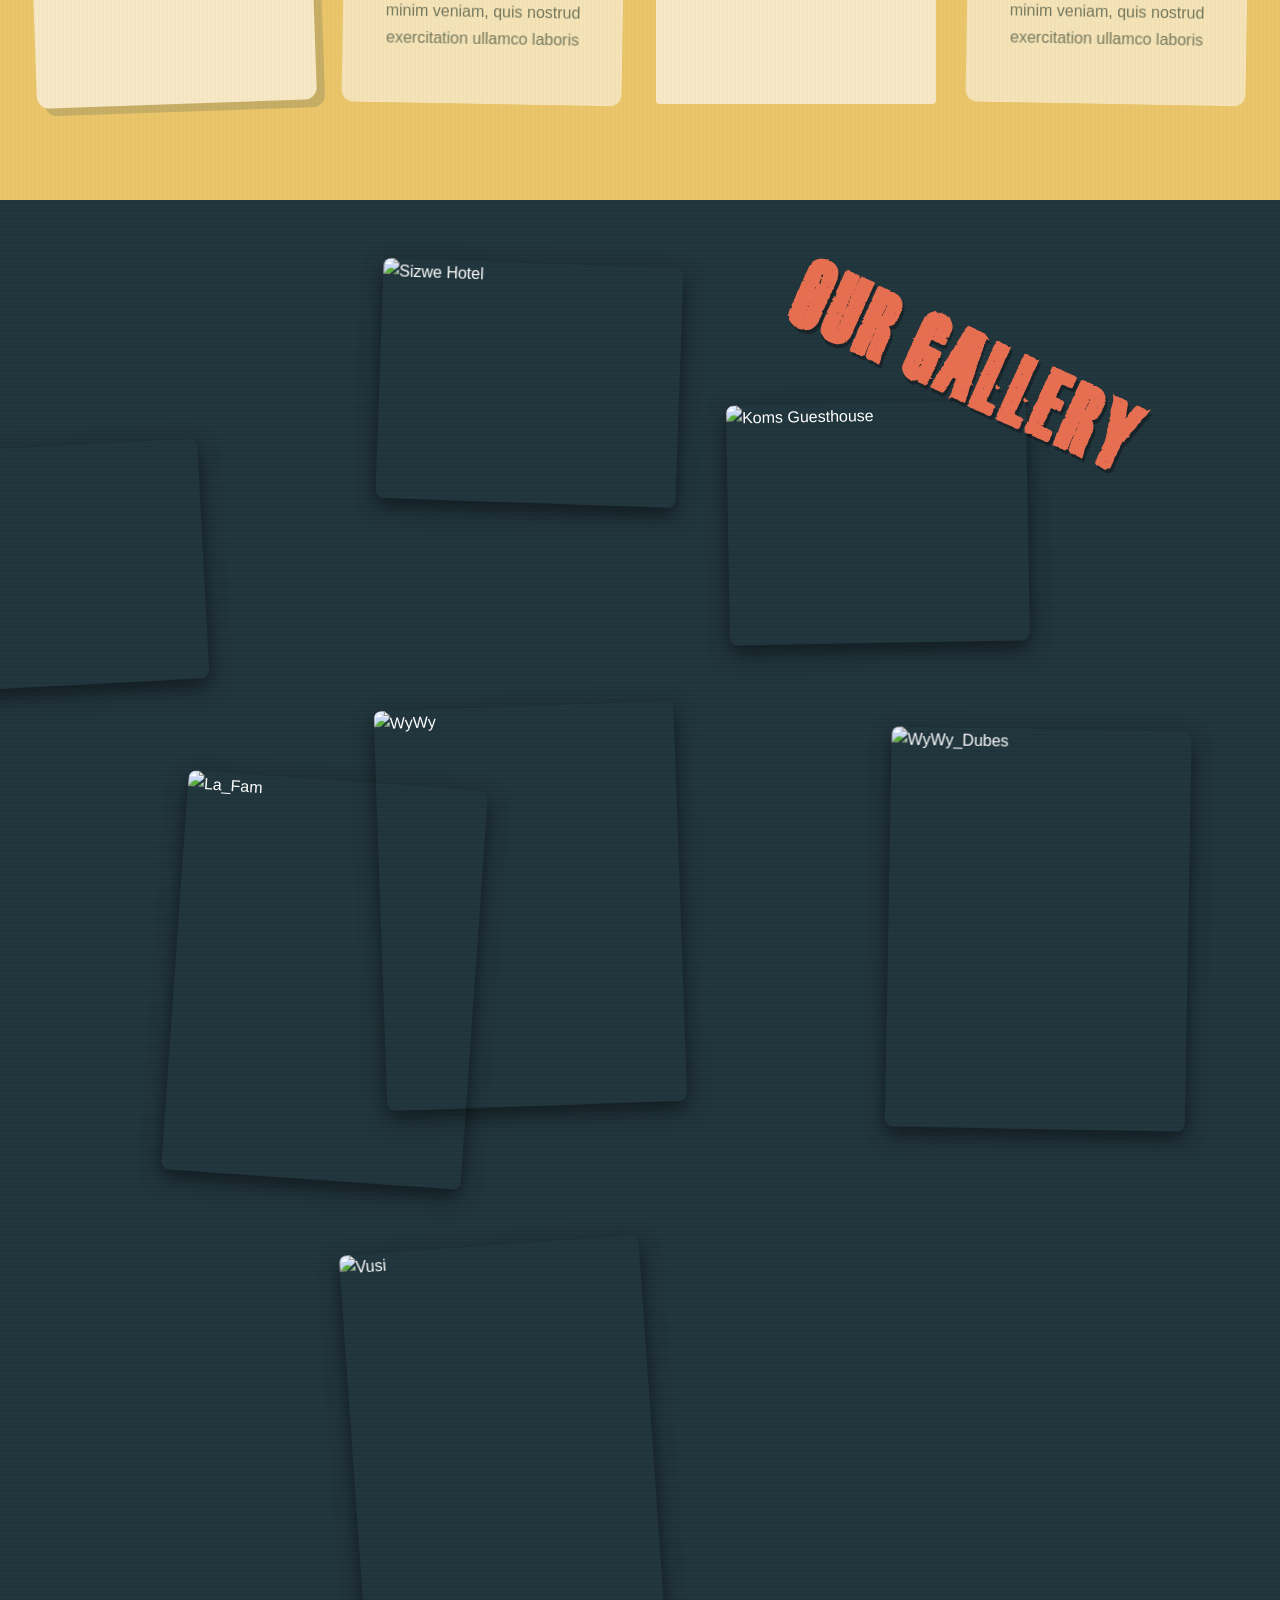
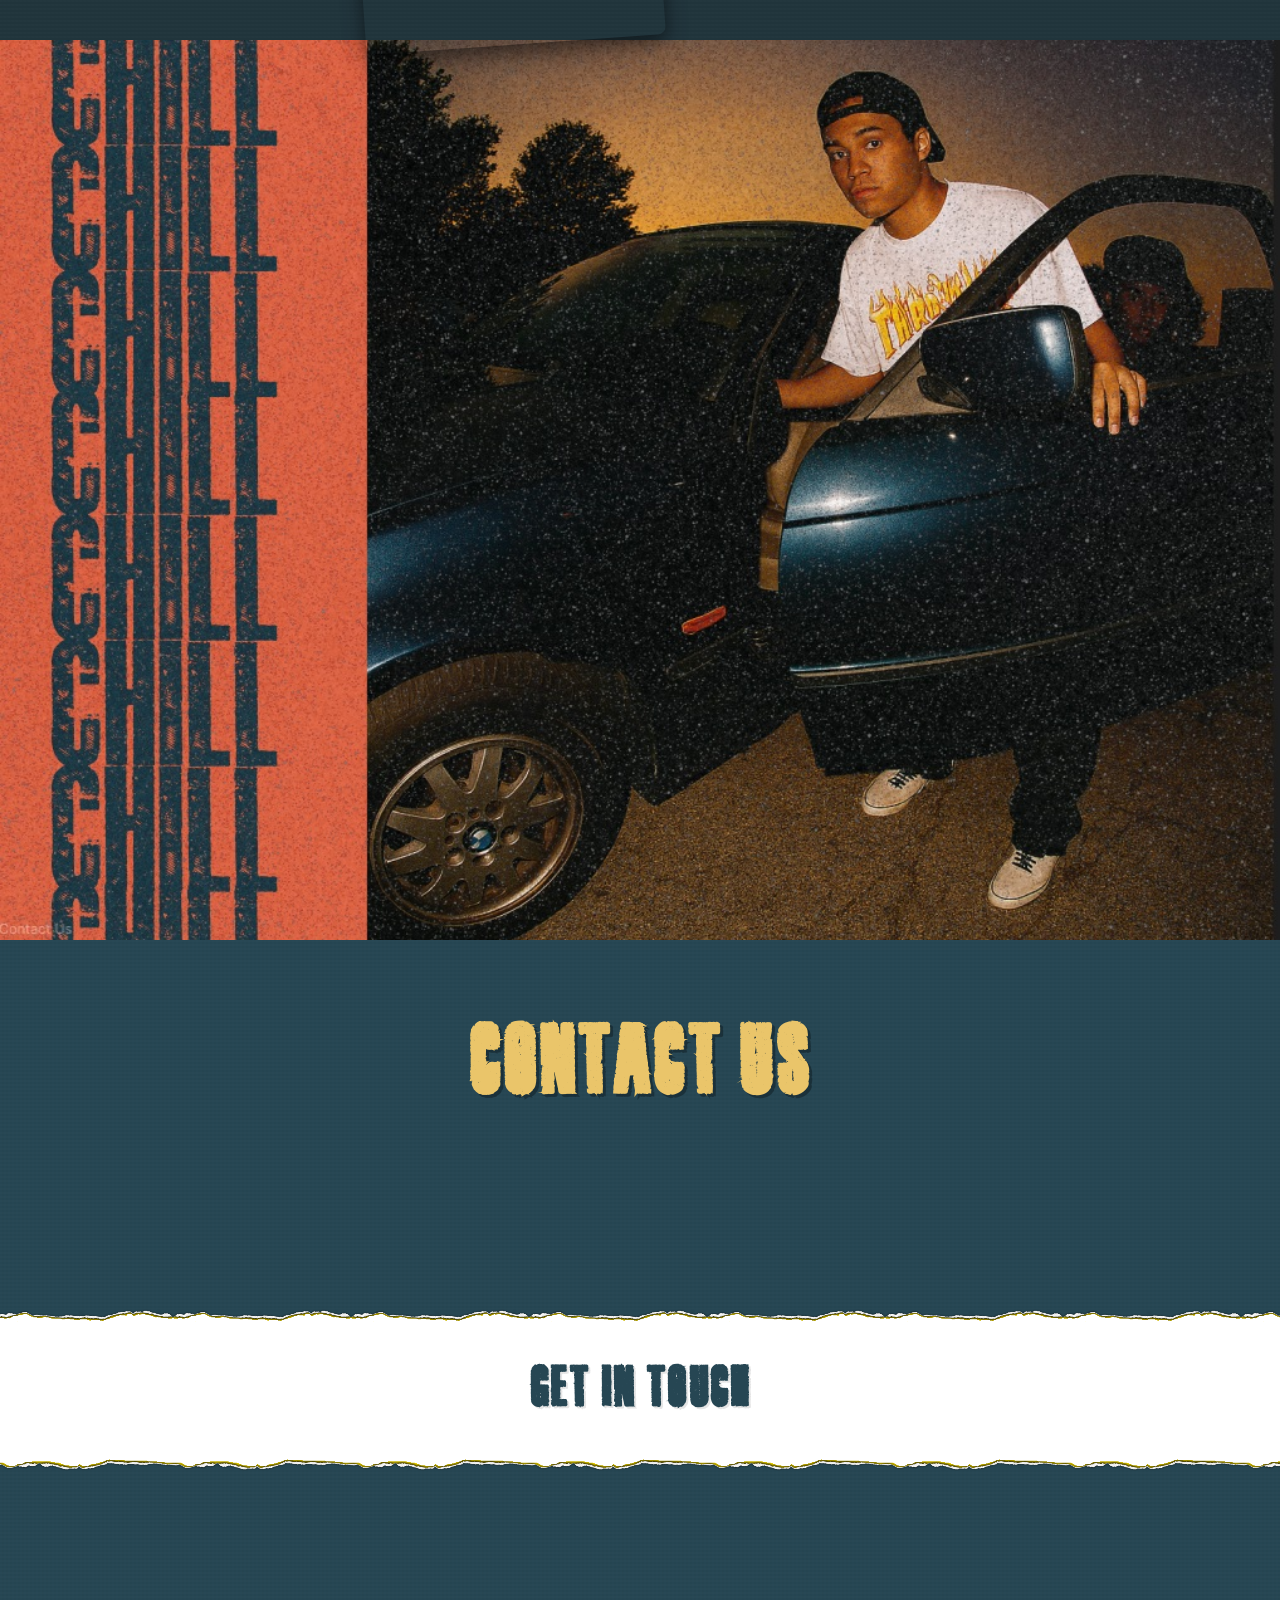
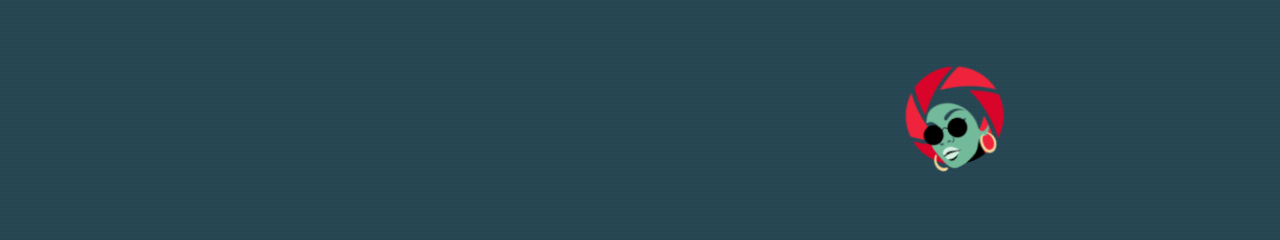
==== commit 46e43762: "8th commit mobile fit made" ====
--- a/Index.html
+++ b/Index.html
@@ -44,53 +44,38 @@
         <h1 class="info-heading section-heading">Info</h1>
         
         <!-- Row 1: Two containers per row -->
-        <div class="info-row">
-            <div class="content_image_container">
-                <div class="info_image_container">
-                    <img class="info_image" src="images/blank.jpg" alt="white box">
-                </div>
-                <div class="content">
+                <div class="info_image_container info-card">
+                    <img class="info_image" src="images/blank.jpg" alt="white box">
+                </div>
+                <div class="content info-card">
                     <p>Lorem ipsum dolor sit amet, consectetur adipiscing elit. Sed do eiusmod tempor incididunt ut labore
                         et dolore magna aliqua. Ut enim ad minim veniam, quis nostrud exercitation ullamco laboris</p>
                 </div>
-            </div>
             
-            <div class="content_image_container">
-                <div class="info_image_container">
-                    <img class="info_image" src="images/blank.jpg" alt="white box">
-                </div>
-                <div class="content">
+                <div class="info_image_container info-card">
+                    <img class="info_image" src="images/blank.jpg" alt="white box">
+                </div>
+                <div class="content info-card">
                     <p>Our mission is to help brands grow with purpose by delivering creative, data-driven marketing
                         solutions that connect authentically with people. We partner with businesses to tell their stories clearly,
                         build trust, and drive measurable results in an ever-evolving digital landscape.</p>
                 </div>
-            </div>
-        </div>
         
         <!-- Row 2: Two containers per row -->
-        <div class="info-row">
-            <div class="content_image_container">
-                <div class="info_image_container">
-                    <img class="info_image" src="images/blank.jpg" alt="white box">
-                </div>
-                <div class="content">
+                <div class="info_image_container info-card">
+                    <img class="info_image" src="images/blank.jpg" alt="white box">
+                </div>
+                <div class="content info-card">
                     <p>Lorem ipsum dolor sit amet, consectetur adipiscing elit. Sed do eiusmod tempor incididunt ut labore
                         et dolore magna aliqua. Ut enim ad minim veniam, quis nostrud exercitation ullamco laboris</p>
                 </div>
                 
-            </div>
-            
-            <div class="content_image_container">
-                <div class="info_image_container">
-                    <img class="info_image" src="images/blank.jpg" alt="white box">
-                </div>
-                <div class="content">
+                    <img class="info_image" src="images/blank.jpg" alt="white box">
+                </div>
+                <div class="content info-card">
                     <p>Lorem ipsum dolor sit amet, consectetur adipiscing elit. Sed do eiusmod tempor incididunt ut labore
                         et dolore magna aliqua. Ut enim ad minim veniam, quis nostrud exercitation ullamco laboris</p>
                 </div>
-                
-            </div>
-        </div>
     </section>
 
     <!-- Gallery Section -->
--- a/styles/index.css
+++ b/styles/index.css
@@ -241,7 +241,7 @@
 
 /* ============================================
    INFO SECTION
-   Grainy #EAC56A, chessboard layout
+   Grainy #EAC56A, 4-column grid layout
    ============================================ */
 .info-section {
     position: relative;
@@ -249,6 +249,13 @@
     padding: 8rem 2rem 6rem;
     overflow: visible;
     min-height: 100vh;
+    display: grid;
+    grid-template-columns: repeat(4, 1fr);
+    gap: 2rem;
+    max-width: 2400px;
+    margin-left: 0;
+    margin-right: 0;
+    align-items: stretch;
 }
 
 .info-section.grainy-texture::before {
@@ -268,70 +275,59 @@
     z-index: 10;
     letter-spacing: 0.3rem;
     text-shadow: 3px 3px 0 rgba(0, 0, 0, 0.15);
-}
-
-/* Chessboard Layout Container - Rows with 2 containers each */
-.info-section .info-row {
-    display: grid;
-    grid-template-columns: 1fr 1fr;
-    gap: 3rem;
-    margin-bottom: 4rem;
-    max-width: 1400px;
-    margin-left: auto;
-    margin-right: auto;
-}
-
-.info-section .content_image_container {
-    display: grid;
-    grid-template-columns: 1fr 1fr;
-    gap: 2rem;
-    align-items: center;
-}
-
-/* Odd rows: image text */
-.info-section .info-row:nth-child(odd) .content_image_container {
-    grid-template-areas: "image text";
-}
-
-/* Even rows: text image */
-.info-section .info-row:nth-child(even) .content_image_container {
-    grid-template-areas: "text image";
-}
-
+    grid-column: 1 / -1;
+}
+
+/* Base info-card styling - Equal sizing */
+.info-card {
+    position: relative;
+    overflow: hidden;
+    border-radius: 12px;
+    transition: all 0.3s ease;
+    min-height: 280px;
+    height: 100%;
+}
+
+/* Image Container Specific Styling - Distinct look */
 .info_image_container {
-    grid-area: image;
-    position: relative;
-    overflow: hidden;
-    border-radius: 8px;
+    box-shadow: 8px 8px 0 rgba(38, 70, 83, 0.3);
     transform: rotate(-2deg);
-    transition: transform 0.3s ease;
+    background: #fff;
+    padding: 8px;
 }
 
 .info_image_container:hover {
     transform: rotate(0deg) scale(1.02);
+    box-shadow: 12px 12px 0 rgba(38, 70, 83, 0.2);
 }
 
 .info_image {
     width: 100%;
-    height: auto;
+    height: 100%;
+    object-fit: cover;
     display: block;
-    object-fit: cover;
-}
-
+    border-radius: 4px;
+}
+
+/* Content Container Specific Styling - Different look */
 .info-section .content {
-    grid-area: text;
-    font-size: 1.1rem;
-    line-height: 1.8;
+    font-size: 1rem;
+    line-height: 1.7;
     color: #264653;
-    padding: 1.5rem;
-    background: rgba(255, 255, 255, 0.3);
-    border-radius: 6px;
+    padding: 2rem;
+    background: rgba(255, 255, 255, 0.85);
     transform: rotate(1deg);
-    transition: transform 0.3s ease;
+    display: flex;
+    align-items: center;
+    justify-content: center;
+    text-align: center;
+    backdrop-filter: blur(4px);
 }
 
 .info-section .content:hover {
     transform: rotate(0deg);
+    background: rgba(255, 255, 255, 0.95);
+    border-style: solid;
 }
 
 /* ============================================
@@ -877,7 +873,16 @@
         gap: 1.5rem;
     }
     
- 
+    /* Info section - 2 columns on tablet */
+    .info-section {
+        grid-template-columns: repeat(2, 1fr);
+        gap: 1.5rem;
+        padding: 6rem 1.5rem 4rem;
+    }
+    
+    .info-card {
+        min-height: 240px;
+    }
 }
 
 /* Mobile Breakpoint */
@@ -908,34 +913,23 @@
         max-height: 80%;
     }
     
-    /* Info section - Stack vertically */
+    /* Info section - single column on mobile */
     .info-section {
-        padding: 6rem 1.5rem 4rem;
+        grid-template-columns: 1fr;
+        gap: 1.5rem;
     }
     
     .info-section .section-heading {
         top: -2rem;
         right: 2%;
         font-size: clamp(2rem, 8vw, 4rem);
-        transform: rotate(170deg);
-    }
-    
-    .info-section .content_image_container {
-        grid-template-columns: 1fr;
-        gap: 1.5rem;
-        margin-bottom: 2.5rem;
-    }
-    
-    .info-section .content_image_container:nth-child(odd),
-    .info-section .content_image_container:nth-child(even) {
-        grid-template-areas: 
-            "image"
-            "text";
+        transform: rotate(15deg);
     }
     
     .info_image_container,
     .info-section .content {
         transform: rotate(0deg);
+        min-height: 200px;
     }
     
     /* Gallery section */
@@ -951,15 +945,48 @@
     }
     
     .Gallery-cards {
-        grid-template-columns: 1fr;
+        flex-direction: column;
+        align-items: stretch;
         gap: 2rem;
         padding-top: 3rem;
+    }
+
+    .Gallery-card {
+        width: 100%;
     }
     
     /* Reset rotations on mobile for better readability */
     .Gallery-card:nth-child(n) {
         transform: rotate(0deg) translateY(0);
-    }
+        aspect-ratio: 4/3;
+        min-height: 260px;
+    }
+
+    /* Positioning images randomly */
+#image_7 {
+left:5rem;
+top: 6rem;
+}
+
+#image_6 {
+left:3rem;
+top: 3rem;
+}
+
+#image_2 {
+left:0rem;
+top: -4rem;
+}
+
+#image_4 {
+left: 2rem;
+top: 4rem;
+}
+
+#image_1 {
+left:-8rem;
+top: 3rem;
+}
     
     /* Contact section */
     .contact-section {
@@ -1016,18 +1043,33 @@
     /* Torn paper responsive */
     .contact-tear {
         margin: 2rem auto;
-        padding: 1.5rem;
+        padding: 1.2rem 0;
     }
     
     .border {
-        border-width: 15px 0 15px 0;
-    }
+        border-width: 0 0 0 0;
+    }
+
     
     .tear-text {
         font-size: clamp(1.5rem, 5vw, 2.5rem);
     }
 
-}
+     /* Replace the existing .contact-content with this: */
+    .contact-content {
+        max-width: 100% !important;
+        width: 100% !important;
+        padding: 0 0rem; /* Add some side padding so text doesn't touch edges */
+        box-sizing: border-box;
+    }
+    
+    /* Also ensure the parent contact-section allows full width */
+    .contact-section {
+        padding-left: 0;
+        padding-right: 0;
+    }
+}
+
 
 /* Small Mobile */
 @media (max-width: 480px) {
